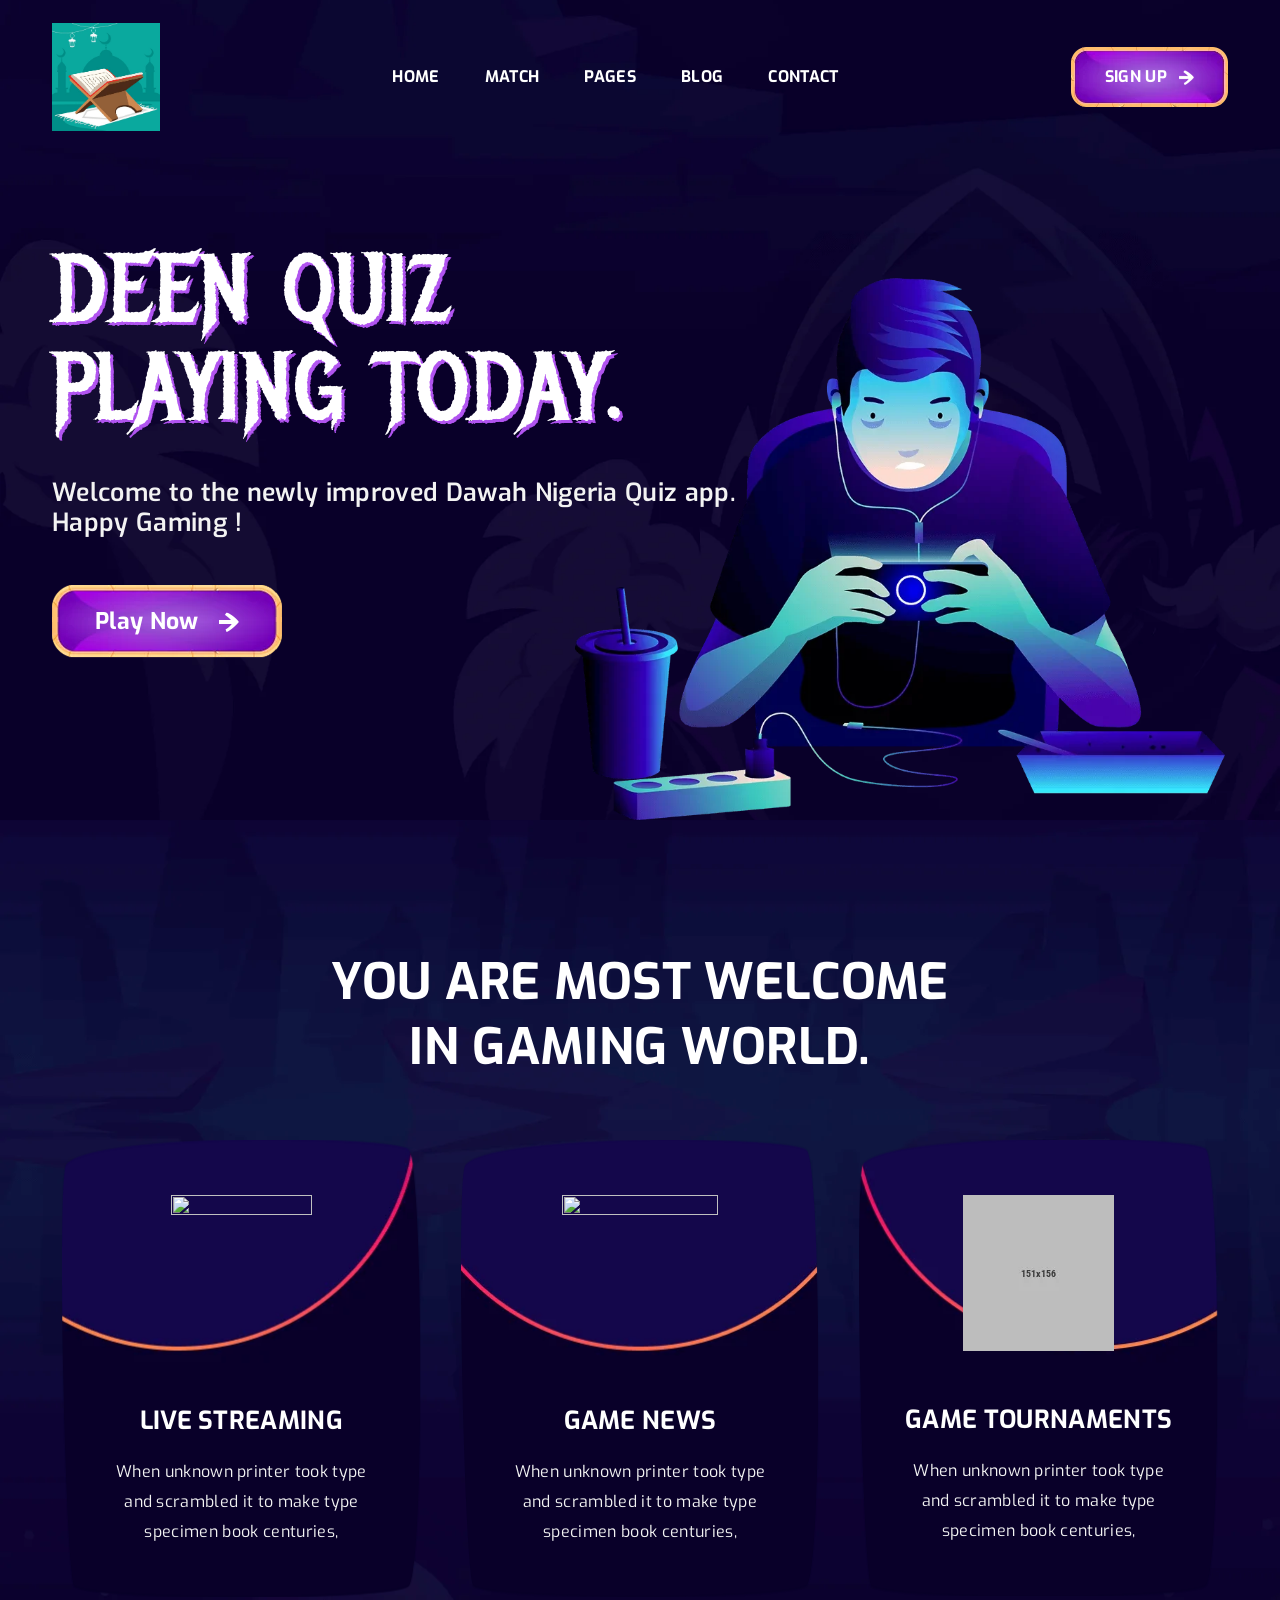
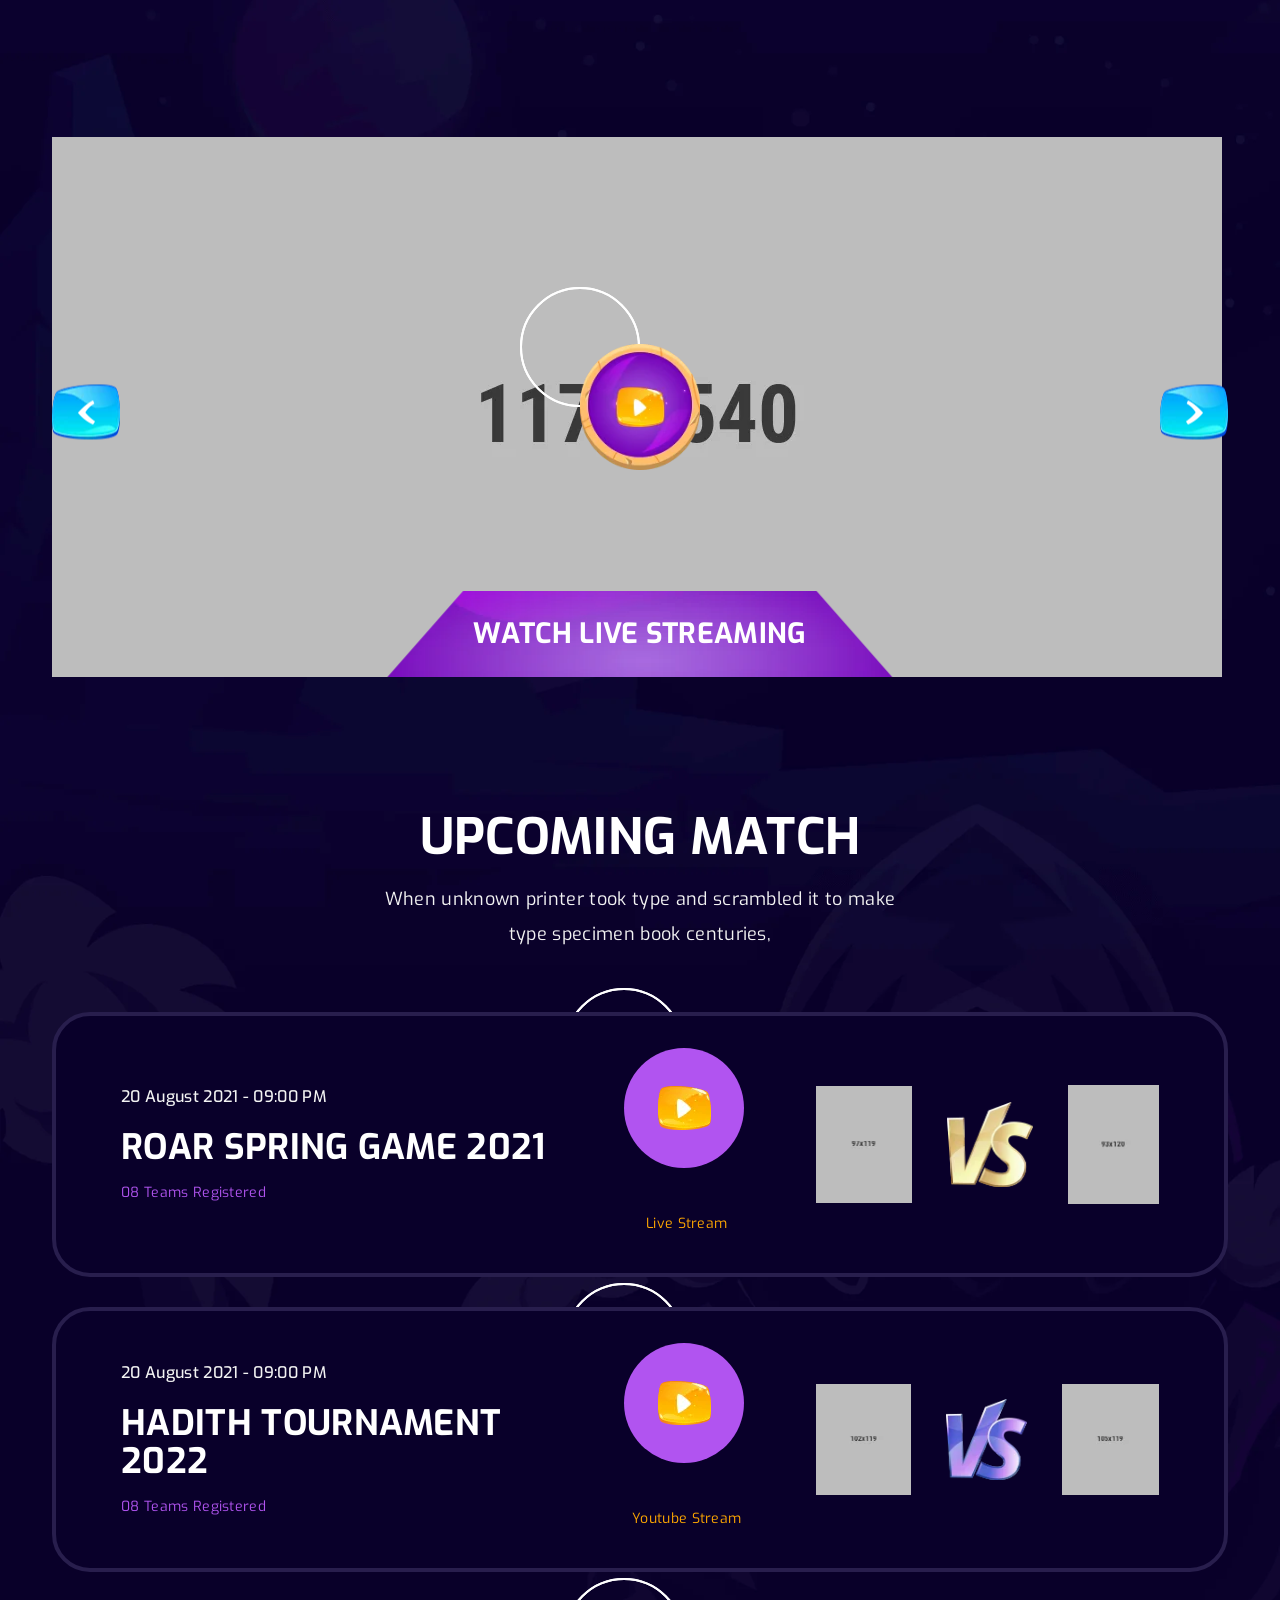
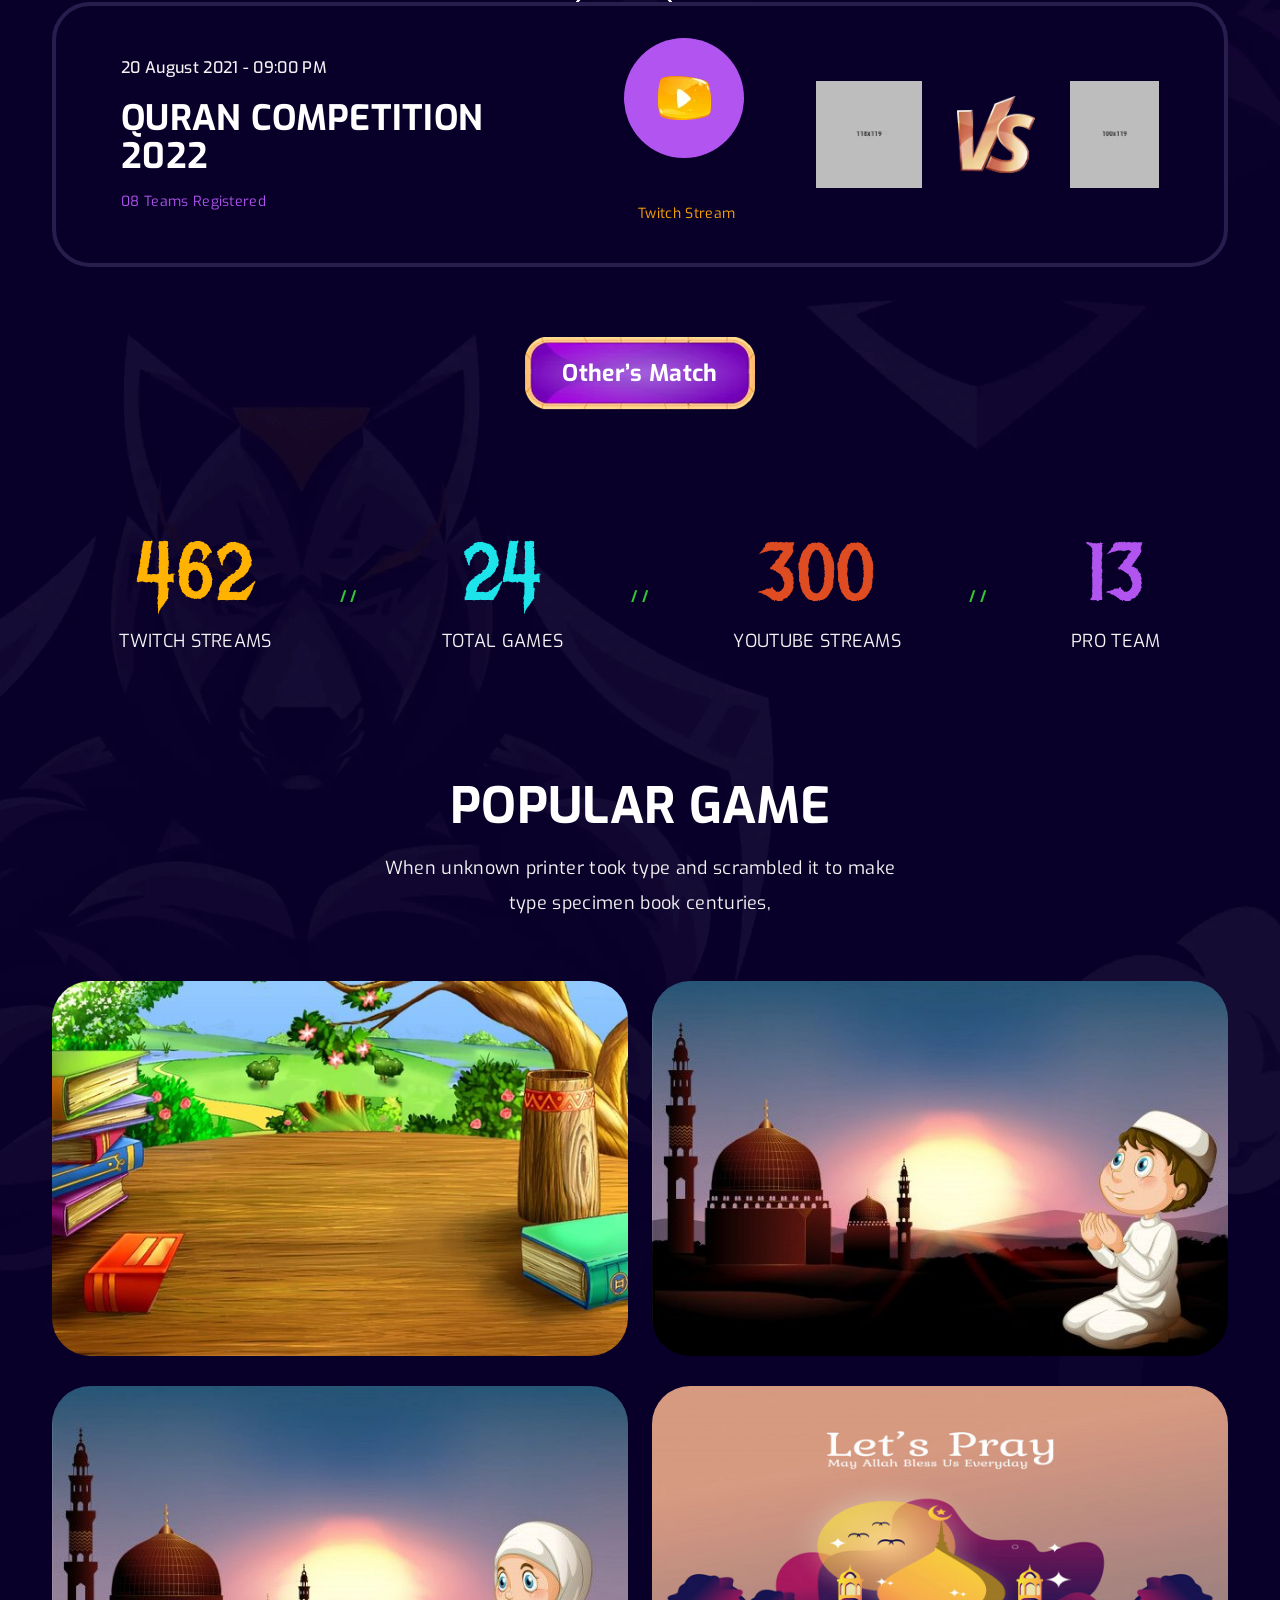
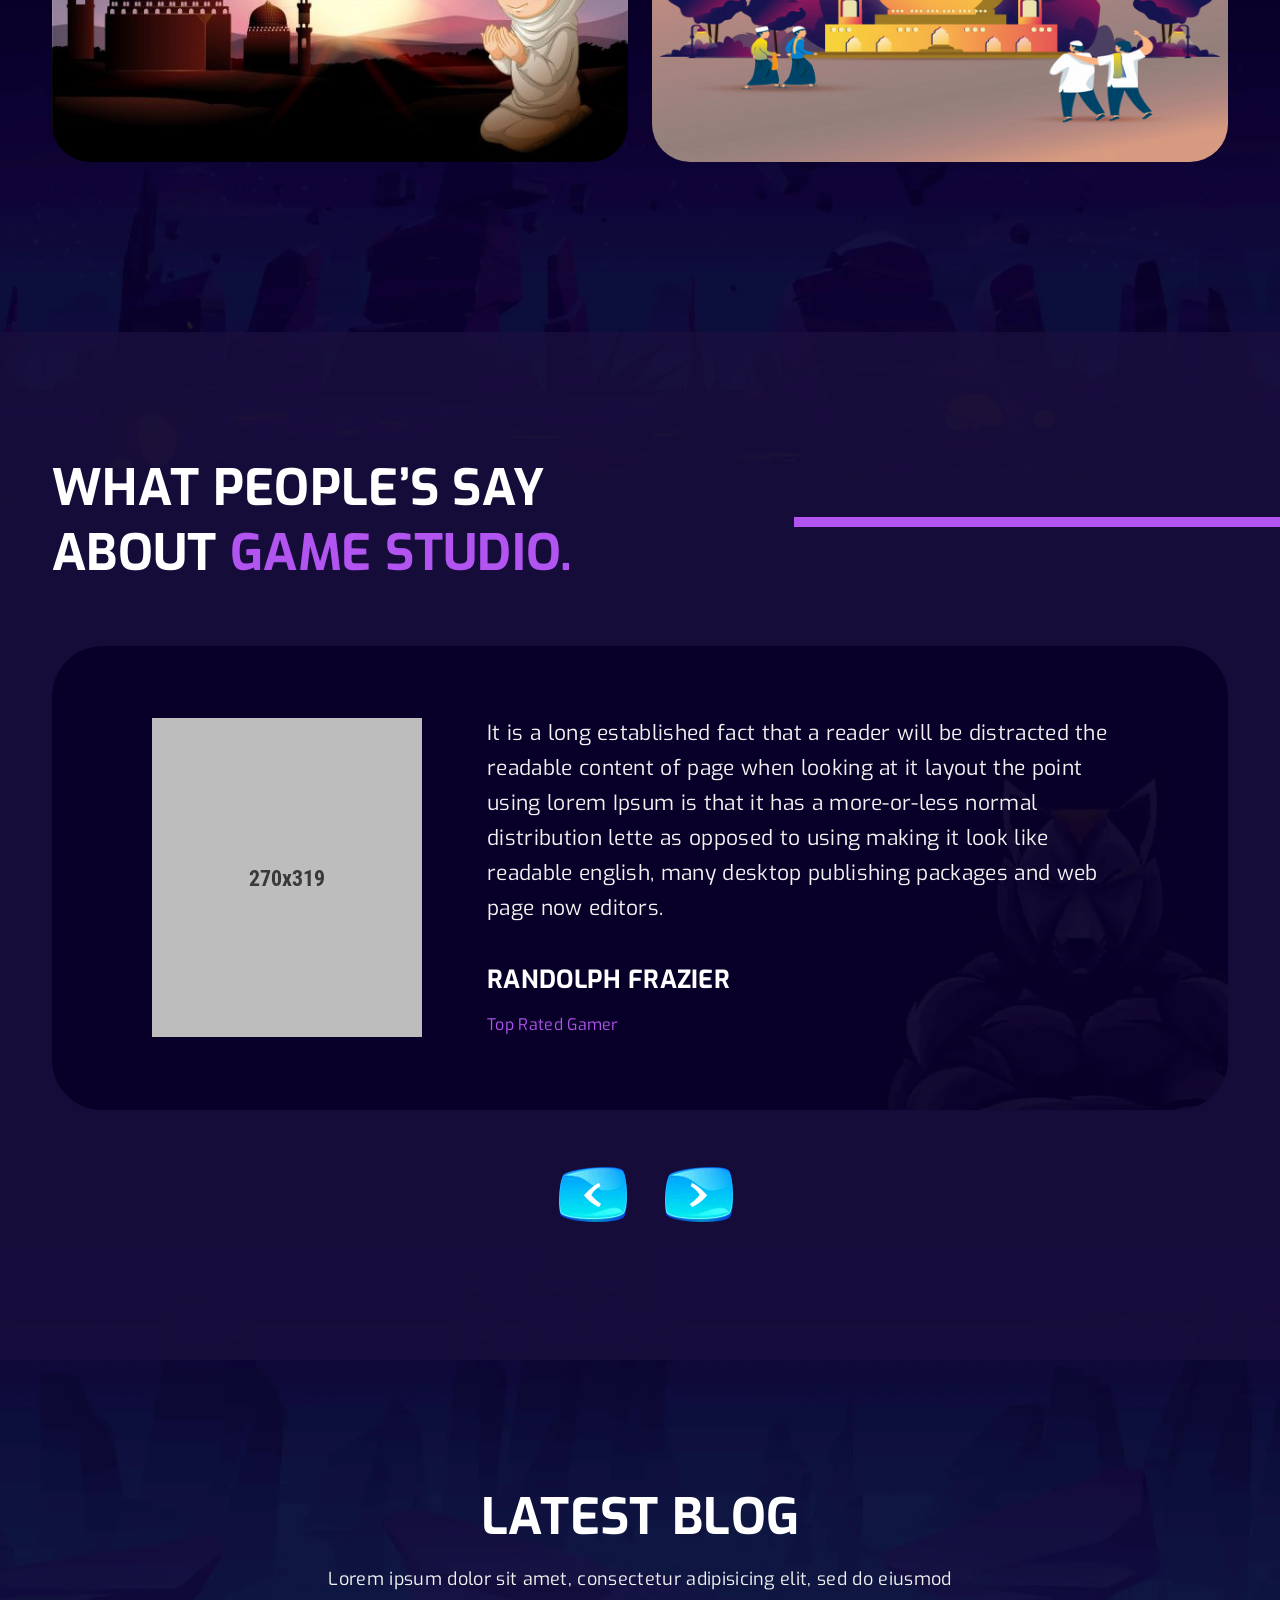
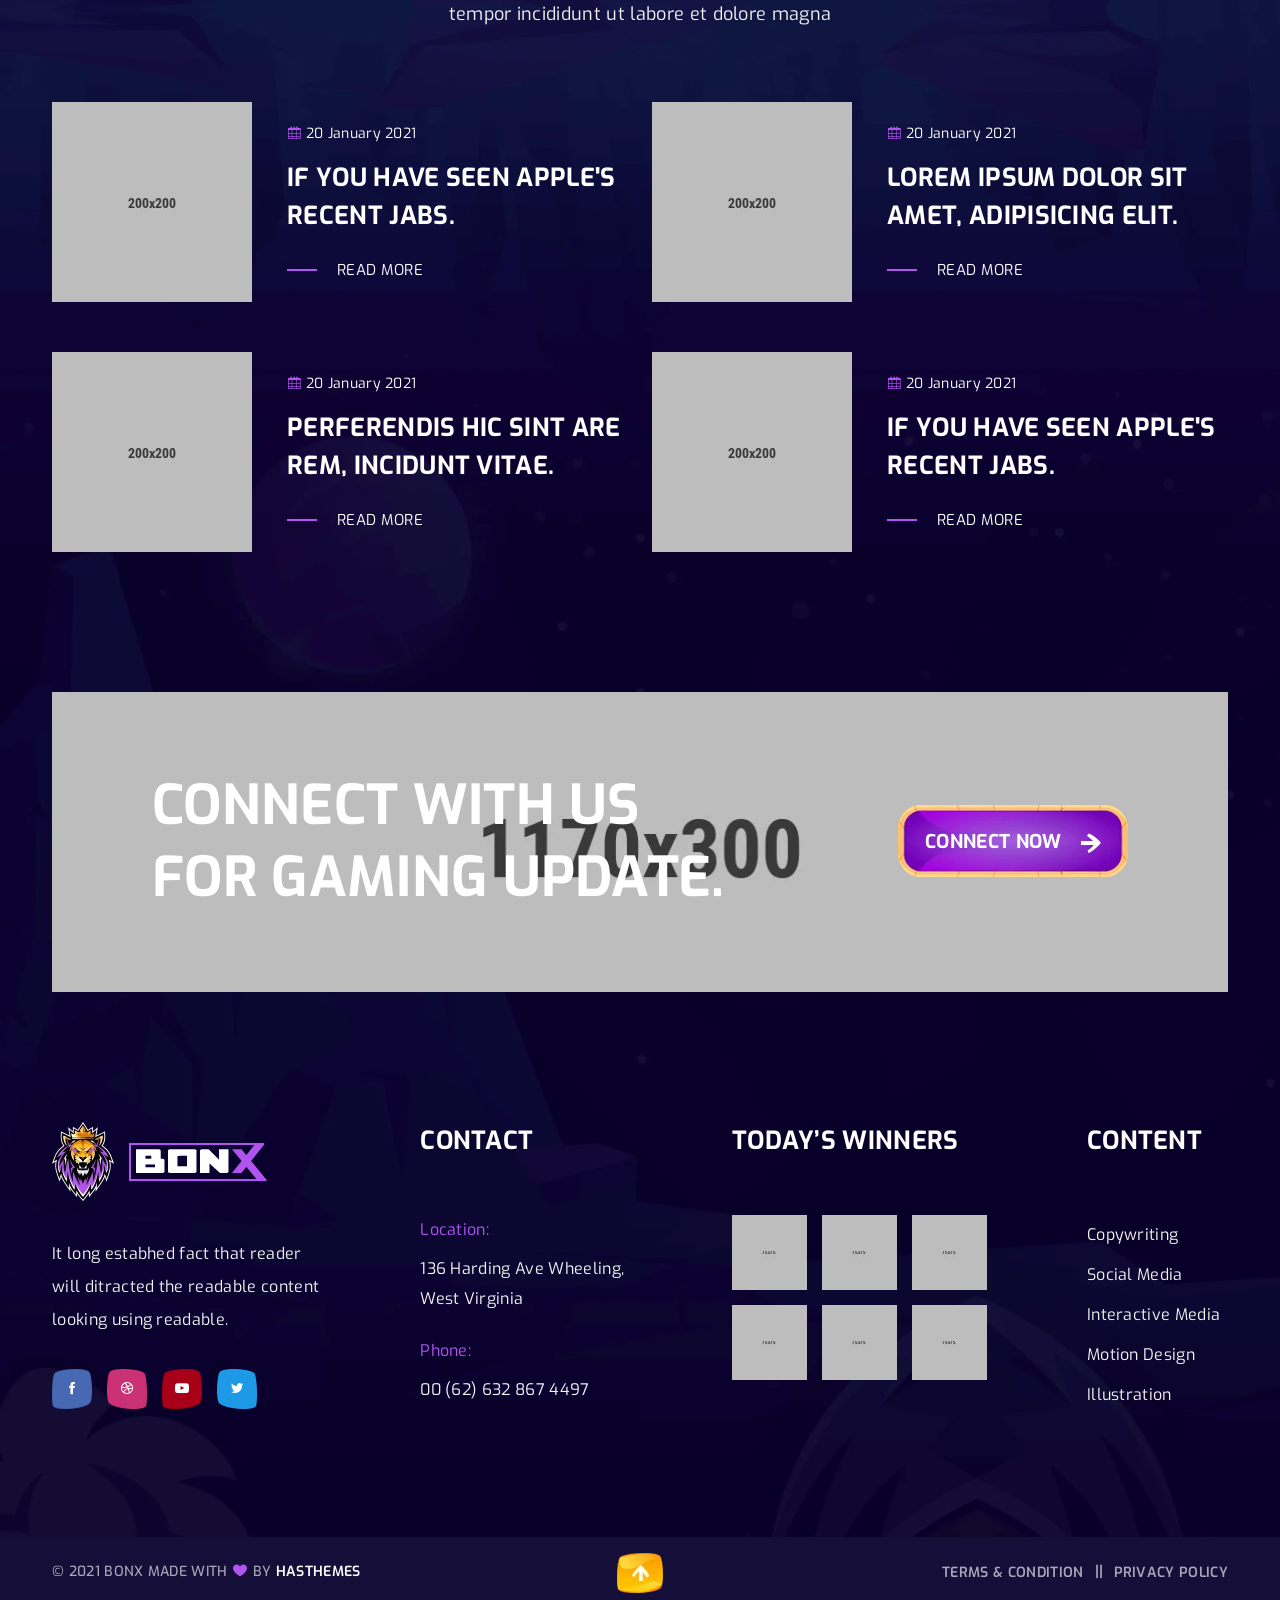
==== index.html @ 960cee4c "Deen Quiz Initial Commit" ====
<!DOCTYPE html>
<html class="no-js" lang="en">
  <head>
    <meta charset="utf-8" />
    <meta http-equiv="x-ua-compatible" content="ie=edge" />
    <title>Deen Quiz - Islamic Quiz Website</title>
    <meta
      name="description"
      content="Bonx is a terrific esports website template with a slick and modern look.  It’s a robust gaming HTML template for bloggers and online gamers who want to share their enthusiasm for games on the internet."
    />
    <meta
      name="keywords"
      content="	bootstrap, clean, esports, game, game portal, Game website, gamer, games, gaming, magazine, match, modern, online game, sport, sports"
    />
    <meta name="author" content="Code Carnival" />
    <meta name="viewport" content="width=device-width, initial-scale=1" />
    <!-- Add site Favicon -->
    <link rel="shortcut icon" href="assets/img/favicon.ico" type="image/png" />

    <!-- CSS 
    ========================= -->
    <link rel="preconnect" href="https://fonts.googleapis.com" />
    <link rel="preconnect" href="https://fonts.gstatic.com" crossorigin />
    <link
      href="https://fonts.googleapis.com/css2?family=Exo:ital,wght@0,100;0,200;0,300;0,400;0,500;0,600;0,700;0,800;0,900;1,100;1,200;1,300;1,400;1,500;1,600;1,700;1,800;1,900&family=Metal+Mania&display=swap"
      rel="stylesheet"
    />

    <link rel="stylesheet" href="assets/css/vendor/bootstrap.min.css" />
    <link rel="stylesheet" href="assets/css/slick.css" />
    <link rel="stylesheet" href="assets/css/icofont.min.css" />
    <link rel="stylesheet" href="assets/css/animate.css" />
    <link rel="stylesheet" href="assets/css/nice-select.css" />
    <link rel="stylesheet" href="assets/css/magnific-popup.css" />
    <!-- Main Style CSS -->
    <link rel="stylesheet" href="assets/css/style.css" />
  </head>

  <body class="body__bg" data-bgimg="assets/img/bg/body-bg.webp">
    <!--header area start-->
    <header class="header_section header_transparent sticky-header">
      <div class="container">
        <div class="row">
          <div class="col-12">
            <div
              class="main_header d-flex justify-content-between align-items-center"
            >
              <div class="header_logo">
                <a class="sticky_none" href="index.html"
                  ><img
                    aria-label="logo"
                    width="108"
                    height="83"
                    src="assets/img/logo/deenquiz.png"
                    alt=""
                /></a>
              </div>
              <!--main menu start-->
              <div class="main_menu d-none d-lg-block">
                <nav>
                  <ul class="d-flex">
                    <li><a href="index.html">Home</a></li>
                    <li>
                      <a href="match.html">Match</a>
                      <ul class="sub_menu">
                        <li><a href="match.html">Match Page</a></li>
                        <li><a href="match-details.html">Match Details</a></li>
                      </ul>
                    </li>
                    <li>
                      <a href="#">Pages</a>
                      <ul class="sub_menu">
                        <li><a href="about.html">About Us</a></li>
                        <li><a href="all-game.html">All Game</a></li>
                        <li><a href="game-details.html">Game Details</a></li>
                        <li><a href="faq.html">Faq Page</a></li>
                        <li><a href="players.html">Players</a></li>
                        <li>
                          <a href="player-details.html">Player Details</a>
                        </li>
                        <li><a href="registration.html">Sign Up</a></li>
                        <li><a href="login.html">Login</a></li>
                        <li><a href="404.html">Error 404</a></li>
                      </ul>
                    </li>
                    <li>
                      <a href="blog-left-sidebar.html">blog</a>
                      <ul class="sub_menu">
                        <li>
                          <a href="blog-left-sidebar.html">Blog Left Sidebar</a>
                        </li>
                        <li>
                          <a href="blog-right-sidebar.html"
                            >Blog Right Sidebar</a
                          >
                        </li>
                        <li>
                          <a href="blog-without-sidebar.html"
                            >Blog Without Sidebar</a
                          >
                        </li>
                        <li>
                          <a href="blog-grid-left-sidebar.html"
                            >Blog Grid Left Sidebar</a
                          >
                        </li>
                        <li>
                          <a href="blog-grid-right-sidebar.html"
                            >Blog Grid Right Sidebar</a
                          >
                        </li>
                        <li>
                          <a href="blog-grid-without-sidebar.html"
                            >Blog Grid Without Sidebar</a
                          >
                        </li>
                        <li>
                          <a href="blog-details-left-sidebar.html"
                            >Blog Details Left Sidebar</a
                          >
                        </li>
                        <li>
                          <a href="blog-details-right-sidebar.html"
                            >Blog Details Right Sidebar</a
                          >
                        </li>
                        <li><a href="blog-details.html">Blog Details</a></li>
                      </ul>
                    </li>
                    <li><a href="contact.html">Contact</a></li>
                  </ul>
                </nav>
              </div>
              <!--main menu end-->
              <div class="header_right_sidebar d-flex align-items-center">
                <div class="sing_up_btn">
                  <a class="btn btn-link" href="registration.html"
                    >SIGN UP
                    <img
                      width="15"
                      height="15"
                      src="assets/img/icon/arrrow-icon2.webp"
                      alt=""
                    />
                  </a>
                </div>
                <div class="canvas_open">
                  <button
                    type="button"
                    data-bs-toggle="offcanvas"
                    data-bs-target="#offcanvasMenu"
                  >
                    <i class="icofont-navigation-menu"></i>
                  </button>
                </div>
              </div>
            </div>
          </div>
        </div>
      </div>
    </header>
    <!--header area end-->

    <!--offcanvas menu area start-->
    <div class="offcanvas offcanvas-start" tabindex="-1" id="offcanvasMenu">
      <div class="offcanvas-header justify-content-end">
        <button
          type="button"
          class="btn-close text-reset"
          data-bs-dismiss="offcanvas"
          aria-label="Close"
        ></button>
      </div>
      <div class="offcanvas-body">
        <ul class="offcanvas_main_menu">
          <li class="menu-item-has-children active">
            <a href="index.html">Home</a>
          </li>
          <li class="menu-item-has-children">
            <a href="#">Match</a>
            <ul class="sub-menu">
              <li><a href="match.html">Match Page</a></li>
              <li><a href="match-details.html">Match Details</a></li>
            </ul>
          </li>
          <li class="menu-item-has-children">
            <a href="#">Pages</a>
            <ul class="sub-menu">
              <li><a href="about.html">About Us</a></li>
              <li><a href="all-game.html">All Game</a></li>
              <li><a href="game-details.html">Game Details</a></li>
              <li><a href="faq.html">Faq Page</a></li>
              <li><a href="players.html">Players</a></li>
              <li><a href="player-details.html">Player Details</a></li>
              <li><a href="registration.html">Sign Up</a></li>
              <li><a href="login.html">Login</a></li>
              <li><a href="404.html">Error 404</a></li>
            </ul>
          </li>
          <li class="menu-item-has-children">
            <a href="#">blog</a>
            <ul class="sub-menu">
              <li><a href="blog-left-sidebar.html">Blog Left Sidebar</a></li>
              <li><a href="blog-right-sidebar.html">Blog Right Sidebar</a></li>
              <li>
                <a href="blog-without-sidebar.html">Blog Without Sidebar</a>
              </li>
              <li>
                <a href="blog-grid-left-sidebar.html">Blog Grid Left Sidebar</a>
              </li>
              <li>
                <a href="blog-grid-right-sidebar.html"
                  >Blog Grid Right Sidebar</a
                >
              </li>
              <li>
                <a href="blog-grid-without-sidebar.html"
                  >Blog Grid Without Sidebar</a
                >
              </li>
              <li>
                <a href="blog-details-left-sidebar.html"
                  >Blog Details Left Sidebar</a
                >
              </li>
              <li>
                <a href="blog-details-right-sidebar.html"
                  >Blog Details Right Sidebar</a
                >
              </li>
              <li><a href="blog-details.html">Blog Details</a></li>
            </ul>
          </li>
          <li class="menu-item-has-children">
            <a href="contact.html">Contact Us</a>
          </li>
        </ul>
      </div>
    </div>
    <!--offcanvas menu area end-->

    <!-- page wrapper start -->
    <div class="page_wrapper">
      <!--slide banner section start-->
      <section
        class="hero_banner_section d-flex align-items-center mb-130"
        data-bgimg="assets/img/bg/body-bg.webp"
      >
        <div class="container">
          <div class="hero_banner_inner">
            <div class="row align-items-center">
              <div class="col-12">
                <div class="hero_content">
                  <h1
                    class="wow fadeInUp"
                    data-wow-delay="0.1s"
                    data-wow-duration="1.1s"
                  >
                    DEEN QUIZ <br />
                    Playing Today.
                  </h1>
                  <p
                    class="wow fadeInUp"
                    data-wow-delay="0.2s"
                    data-wow-duration="1.2s"
                  >
                    Welcome to the newly improved Dawah Nigeria Quiz app.<br />
                    Happy Gaming !
                  </p>
                  <a
                    class="btn btn-link wow fadeInUp"
                    data-wow-delay="0.3s"
                    data-wow-duration="1.3s"
                    href="all-game.html"
                    >Play Now
                    <img
                      width="20"
                      height="20"
                      src="assets/img/icon/arrrow-icon.webp"
                      alt=""
                    />
                  </a>
                </div>
              </div>
            </div>
          </div>
        </div>
        <div class="hero_position_img">
          <img
            width="926"
            height="772"
            src="assets/img/bg/hero-img.webp"
            alt=""
          />
        </div>
      </section>
      <!--slider area end-->

      <!-- gaming  world section start -->
      <section class="gaming_world_section mb-140">
        <div class="container">
          <div
            class="section_title text-center wow fadeInUp mb-60"
            data-wow-delay="0.1s"
            data-wow-duration="1.1s"
          >
            <h2>
              yOU ARE MOST WELCOME <br />
              IN GAMING WORLD.
            </h2>
          </div>
          <div class="gaming_world_inner">
            <div class="row">
              <div class="col-lg-4 col-md-4 col-sm-6">
                <div
                  class="single_gaming_world wow fadeInUp"
                  data-bgimg="assets/img/others/gaming-world-bg1.webp"
                  data-wow-delay="0.1s"
                  data-wow-duration="1.1s"
                >
                  <div class="gaming_world_thumb">
                    <img
                      width="141"
                      height="157"
                      src="assets/img/others/muslimah1.jpeg"
                      alt=""
                    />
                  </div>
                  <div class="gaming_world_text">
                    <h3>Live Streaming</h3>
                    <p>
                      When unknown printer took type and scrambled it to make
                      type specimen book centuries,
                    </p>
                  </div>
                </div>
              </div>
              <div class="col-lg-4 col-md-4 col-sm-6">
                <div
                  class="single_gaming_world wow fadeInUp"
                  data-bgimg="assets/img/others/gaming-world-bg2.webp"
                  data-wow-delay="0.2s"
                  data-wow-duration="1.2s"
                >
                  <div class="gaming_world_thumb">
                    <img
                      width="156"
                      height="157"
                      src="assets/img/others/muslimah2.png"
                      alt=""
                    />
                  </div>
                  <div class="gaming_world_text">
                    <h3>Game News</h3>
                    <p>
                      When unknown printer took type and scrambled it to make
                      type specimen book centuries,
                    </p>
                  </div>
                </div>
              </div>
              <div class="col-lg-4 col-md-4 col-sm-6">
                <div
                  class="single_gaming_world wow fadeInUp"
                  data-bgimg="assets/img/others/gaming-world-bg3.webp"
                  data-wow-delay="0.3s"
                  data-wow-duration="1.3s"
                >
                  <div class="gaming_world_thumb">
                    <img
                      width="151"
                      height="156"
                      src="assets/img/others/gaming-world3.webp"
                      alt=""
                    />
                  </div>
                  <div class="gaming_world_text">
                    <h3>Game Tournaments</h3>
                    <p>
                      When unknown printer took type and scrambled it to make
                      type specimen book centuries,
                    </p>
                  </div>
                </div>
              </div>
            </div>
          </div>
        </div>
      </section>
      <!-- gaming  world section end -->

      <!-- gaming video section start -->
      <section
        class="gaming_video_section mb-118 wow fadeInUp"
        data-wow-delay="0.1s"
        data-wow-duration="1.1s"
      >
        <div class="container">
          <div class="row">
            <div class="col-12">
              <div
                class="gaming_video_inner slick_navigation slick__activation"
                data-slick='{
                            "slidesToShow": 1,
                            "slidesToScroll": 1,
                            "arrows": true,
                            "dots": false,
                            "autoplay": false,
                            "speed": 300,
                            "infinite": true ,  
                            "responsive":[ 
                            {"breakpoint":500, "settings": { "slidesToShow": 1 } }  
                            ]                                                     
                        }'
              >
                <div class="gaming_video_thumb">
                  <img
                    width="1170"
                    height="540"
                    src="assets/img/bg/gaming-bg1.webp"
                    alt=""
                  />
                  <div class="gaming_video_paly_icon">
                    <a
                      class="video_popup"
                      href="https://www.youtube.com/watch?v=eS9Qm4AOOBY"
                      ><img
                        width="134"
                        height="140"
                        src="assets/img/others/play-btn.webp"
                        alt=""
                    /></a>
                  </div>
                  <div class="live_streaming_text">
                    <h3>Watch Live Streaming</h3>
                  </div>
                </div>
                <div class="gaming_video_thumb">
                  <img
                    width="1170"
                    height="540"
                    src="assets/img/bg/gaming-bg1.webp"
                    alt=""
                  />
                  <div class="gaming_video_paly_icon">
                    <a
                      class="video_popup"
                      href="https://www.youtube.com/watch?v=eS9Qm4AOOBY"
                      ><img
                        width="134"
                        height="140"
                        src="assets/img/others/play-btn.webp"
                        alt=""
                    /></a>
                  </div>
                  <div class="live_streaming_text">
                    <h3>Watch Live Streaming</h3>
                  </div>
                </div>
              </div>
            </div>
          </div>
        </div>
      </section>
      <!-- gaming video section end -->

      <!-- upcoming gaming section start -->
      <section class="upcoming_gaming_section mb-125">
        <div class="container">
          <div
            class="section_title text-center wow fadeInUp mb-60"
            data-wow-delay="0.1s"
            data-wow-duration="1.1s"
          >
            <h2>Upcoming Match</h2>
            <p>
              When unknown printer took type and scrambled it to make <br />
              type specimen book centuries,
            </p>
          </div>
          <div class="upcoming_gaming_inner">
            <div
              class="upcoming_gaming_list wow fadeInUp d-flex justify-content-between align-items-center mb-30"
              data-wow-delay="0.1s"
              data-wow-duration="1.1s"
            >
              <div class="upcoming_gaming_text">
                <p>20 August 2021 - 09:00 PM</p>
                <h3><a href="match-details.html">Roar Spring Game 2021</a></h3>
                <span>08 Teams Registered</span>
              </div>
              <div class="upcoming_play_video text-center">
                <a
                  class="video_popup"
                  href="https://www.youtube.com/watch?v=eS9Qm4AOOBY"
                  ><img
                    width="53"
                    height="44"
                    src="assets/img/others/play-btn2.webp"
                    alt=""
                /></a>
                <br />
                <span>Live Stream</span>
              </div>
              <div class="upcoming_gaming_thumb d-flex align-items-center">
                <div class="single_upcoming_thumb">
                  <img
                    width="97"
                    height="119"
                    src="assets/img/others/upcoming-game-thumb1.webp"
                    alt=""
                  />
                </div>
                <div class="single_upcoming_thumb">
                  <img
                    width="87"
                    height="87"
                    src="assets/img/others/game-vs1.webp"
                    alt=""
                  />
                </div>
                <div class="single_upcoming_thumb">
                  <img
                    width="93"
                    height="120"
                    src="assets/img/others/upcoming-game-thumb2.webp"
                    alt=""
                  />
                </div>
              </div>
            </div>
            <div
              class="upcoming_gaming_list wow fadeInUp d-flex justify-content-between align-items-center mb-30"
              data-wow-delay="0.2s"
              data-wow-duration="1.2s"
            >
              <div class="upcoming_gaming_text">
                <p>20 August 2021 - 09:00 PM</p>
                <h3><a href="match-details.html">Hadith tournament 2022</a></h3>
                <span>08 Teams Registered</span>
              </div>
              <div class="upcoming_play_video text-center">
                <a
                  class="video_popup"
                  href="https://www.youtube.com/watch?v=eS9Qm4AOOBY"
                  ><img
                    width="53"
                    height="44"
                    src="assets/img/others/play-btn2.webp"
                    alt=""
                /></a>
                <br />
                <span>Youtube Stream</span>
              </div>
              <div class="upcoming_gaming_thumb d-flex align-items-center">
                <div class="single_upcoming_thumb">
                  <img
                    width="102"
                    height="119"
                    src="assets/img/others/upcoming-game-thumb3.webp"
                    alt=""
                  />
                </div>
                <div class="single_upcoming_thumb">
                  <img
                    width="87"
                    height="87"
                    src="assets/img/others/game-vs2.webp"
                    alt=""
                  />
                </div>
                <div class="single_upcoming_thumb">
                  <img
                    width="105"
                    height="119"
                    src="assets/img/others/upcoming-game-thumb4.webp"
                    alt=""
                  />
                </div>
              </div>
            </div>
            <div
              class="upcoming_gaming_list wow fadeInUp d-flex justify-content-between align-items-center"
              data-wow-delay="0.3s"
              data-wow-duration="1.3s"
            >
              <div class="upcoming_gaming_text">
                <p>20 August 2021 - 09:00 PM</p>
                <h3><a href="match-details.html">Quran Competition 2022</a></h3>
                <span>08 Teams Registered</span>
              </div>
              <div class="upcoming_play_video text-center">
                <a
                  class="video_popup"
                  href="https://www.youtube.com/watch?v=eS9Qm4AOOBY"
                  ><img
                    width="53"
                    height="44"
                    src="assets/img/others/play-btn2.webp"
                    alt=""
                /></a>
                <br />
                <span>Twitch Stream</span>
              </div>
              <div class="upcoming_gaming_thumb d-flex align-items-center">
                <div class="single_upcoming_thumb">
                  <img
                    width="118"
                    height="119"
                    src="assets/img/others/upcoming-game-thumb5.webp"
                    alt=""
                  />
                </div>
                <div class="single_upcoming_thumb">
                  <img
                    width="87"
                    height="87"
                    src="assets/img/others/game-vs3.webp"
                    alt=""
                  />
                </div>
                <div class="single_upcoming_thumb">
                  <img
                    width="100"
                    height="119"
                    src="assets/img/others/upcoming-game-thumb6.webp"
                    alt=""
                  />
                </div>
              </div>
            </div>
          </div>
          <div class="others_match_btn text-center">
            <a class="btn btn-link" href="match.html">Other’s Match </a>
          </div>
        </div>
      </section>
      <!-- upcoming gaming section end -->

      <!-- counterup section start -->
      <section
        class="counterup_section mb-115 wow fadeInUp"
        data-wow-delay="0.1s"
        data-wow-duration="1.1s"
      >
        <div class="container">
          <div class="row">
            <div class="col-12">
              <div class="counterup_inner d-flex justify-content-center">
                <div class="single_counterup one">
                  <div class="counterup_text">
                    <h2 class="counterup color1">8697</h2>
                    <span>TWITCH STREAMS</span>
                  </div>
                </div>
                <div class="single_counterup two">
                  <div class="counterup_text">
                    <h2 class="counterup color2">428</h2>
                    <span>TOTAL GAMES</span>
                  </div>
                </div>
                <div class="single_counterup three">
                  <div class="counterup_text">
                    <h2 class="counterup color3">5367</h2>
                    <span>YOUTUBE STREAMS</span>
                  </div>
                </div>
                <div class="single_counterup four">
                  <div class="counterup_text">
                    <h2 class="counterup color4">249</h2>
                    <span>PRO TEAM</span>
                  </div>
                </div>
              </div>
            </div>
          </div>
        </div>
      </section>
      <!-- counterup section end -->

      <!-- popular gaming  section start -->
      <section class="popular_gaming_section mb-140">
        <div class="container">
          <div
            class="section_title text-center wow fadeInUp mb-60"
            data-wow-delay="0.1s"
            data-wow-duration="1.1s"
          >
            <h2>Popular GAME</h2>
            <p>
              When unknown printer took type and scrambled it to make <br />
              type specimen book centuries,
            </p>
          </div>
          <div
            class="popular_gaming_inner wow fadeInUp"
            data-wow-delay="0.2s"
            data-wow-duration="1.2s"
          >
            <div class="row">
              <div class="col-lg-6 col-md-6">
                <div class="popular_gaming_thumb">
                  <a href="#"
                    ><img
                      width="570"
                      height="330"
                      src="assets/img/others/game-card-rsz.jpg"
                      alt=""
                  /></a>
                  <div class="gaming_details_btn">
                    <a class="btn btn-link" href="game-details.html"
                      >Game Details
                      <img
                        width="20"
                        height="20"
                        src="assets/img/icon/arrrow-icon.webp"
                        alt=""
                      />
                    </a>
                  </div>
                </div>
              </div>
              <div class="col-lg-6 col-md-6">
                <div class="popular_gaming_thumb">
                  <a href="#"
                    ><img
                      width="570"
                      height="330"
                      src="assets/img/others/game-card-boy2.jfif"
                      alt=""
                  /></a>
                  <div class="gaming_details_btn">
                    <a class="btn btn-link" href="game-details.html"
                      >Game Details
                      <img
                        width="20"
                        height="20"
                        src="assets/img/icon/arrrow-icon.webp"
                        alt=""
                      />
                    </a>
                  </div>
                </div>
              </div>
              <div class="col-lg-6 col-md-6">
                <div class="popular_gaming_thumb">
                  <a href="#"
                    ><img
                      width="570"
                      height="330"
                      src="assets/img/others/game-card-girl.jfif"
                      alt=""
                  /></a>
                  <div class="gaming_details_btn">
                    <a class="btn btn-link" href="game-details.html"
                      >Game Details
                      <img
                        width="20"
                        height="20"
                        src="assets/img/icon/arrrow-icon.webp"
                        alt=""
                      />
                    </a>
                  </div>
                </div>
              </div>
              <div class="col-lg-6 col-md-6">
                <div class="popular_gaming_thumb">
                  <a href="#"
                    ><img
                      width="570"
                      height="330"
                      src="assets/img/others/game-card-env.png"
                      alt=""
                  /></a>
                  <div class="gaming_details_btn">
                    <a class="btn btn-link" href="game-details.html"
                      >Game Details
                      <img
                        width="20"
                        height="20"
                        src="assets/img/icon/arrrow-icon.webp"
                        alt=""
                      />
                    </a>
                  </div>
                </div>
              </div>
            </div>
          </div>
        </div>
      </section>
      <!-- popular gaming section end -->

      <!-- testimonial section start -->
      <section
        class="testimonial_section wow fadeInUp"
        data-bgimg="assets/img/others/testimonial-bg-fullwidth.webp"
        data-wow-delay="0.1s"
        data-wow-duration="1.1s"
      >
        <div class="container">
          <div class="row">
            <div class="col-12">
              <div class="section_title mb-60">
                <h2>
                  What people’s say <br />
                  ABOUT <span>game studio.</span>
                </h2>
              </div>
              <div
                class="testimonial_inner slick__activation slick_navigation"
                data-slick='{
                            "slidesToShow": 1,
                            "slidesToScroll": 1,
                            "arrows": true,
                            "dots": false,
                            "autoplay": false,
                            "speed": 300,
                            "infinite": true ,  
                            "responsive":[  
                            {"breakpoint":576, "settings": { "slidesToShow": 1 } }  
                            ]                                                     
                        }'
                data-bgimg="assets/img/others/testimonial-bg.webp"
              >
                <div class="testimonial_list d-flex align-items-center">
                  <div class="testimonial_thumb">
                    <img
                      width="270"
                      height="319"
                      src="assets/img/others/testimonial-thumb.webp"
                      alt=""
                    />
                  </div>
                  <div class="testimonial_content">
                    <div class="testimonial_desc">
                      <p>
                        It is a long established fact that a reader will be
                        distracted the readable content of page when looking at
                        it layout the point using lorem Ipsum is that it has a
                        more-or-less normal distribution lette as opposed to
                        using making it look like readable english, many desktop
                        publishing packages and web page now editors.
                      </p>
                    </div>
                    <div class="testimonial_author">
                      <h3>Randolph Frazier</h3>
                      <span>Top Rated Gamer</span>
                    </div>
                  </div>
                </div>
                <div class="testimonial_list d-flex align-items-center">
                  <div class="testimonial_thumb">
                    <img
                      width="270"
                      height="319"
                      src="assets/img/others/testimonial-thumb.webp"
                      alt=""
                    />
                  </div>
                  <div class="testimonial_content">
                    <div class="testimonial_desc">
                      <p>
                        Lorem ipsum dolor sit, amet consectetur adipisicing
                        elit. Natus quos consectetur amet blanditiis, facilis
                        esse illo unde saepe facere dolore porro asperiores
                        ducimus, inventore voluptate doloribus odio fugit magnam
                        voluptatum perferendis? Sit quisquam labore adipisci
                        doloremque! Aperiam voluptate modi quasi are nobis.
                      </p>
                    </div>
                    <div class="testimonial_author">
                      <h3>Roar Spring</h3>
                      <span>Top Rated Gamer</span>
                    </div>
                  </div>
                </div>
              </div>
            </div>
          </div>
        </div>
      </section>
      <!-- testimonial section end -->

      <!-- blog section start -->
      <section class="blog_section mb-90">
        <div class="container">
          <div
            class="section_title text-center wow fadeInUp mb-70"
            data-wow-delay="0.1s"
            data-wow-duration="1.1s"
          >
            <h2>Latest Blog</h2>
            <p>
              Lorem ipsum dolor sit amet, consectetur adipisicing elit, sed do
              eiusmod <br />
              tempor incididunt ut labore et dolore magna
            </p>
          </div>
          <div class="row blog_inner">
            <div class="col-lg-6">
              <div
                class="single_blog d-flex align-items-center wow fadeInUp"
                data-wow-delay="0.1s"
                data-wow-duration="1.1s"
              >
                <div class="blog_thumb">
                  <a href="blog-details.html"
                    ><img
                      width="200"
                      height="200"
                      src="assets/img/blog/blog1.webp"
                      alt=""
                  /></a>
                </div>
                <div class="blog_content">
                  <div class="blog_date">
                    <span
                      ><i class="icofont-calendar"></i> 20 January 2021</span
                    >
                  </div>
                  <h3>
                    <a href="blog-details.html"
                      >if you have seen Apple's recent jabs.</a
                    >
                  </h3>
                  <a href="blog-details.html">READ MORE</a>
                </div>
              </div>
            </div>
            <div class="col-lg-6">
              <div
                class="single_blog d-flex align-items-center wow fadeInUp"
                data-wow-delay="0.1s"
                data-wow-duration="1.1s"
              >
                <div class="blog_thumb">
                  <a href="blog-details.html"
                    ><img
                      width="200"
                      height="200"
                      src="assets/img/blog/blog2.webp"
                      alt=""
                  /></a>
                </div>
                <div class="blog_content">
                  <div class="blog_date">
                    <span
                      ><i class="icofont-calendar"></i> 20 January 2021</span
                    >
                  </div>
                  <h3>
                    <a href="blog-details.html"
                      >Lorem ipsum dolor sit amet, adipisicing elit.</a
                    >
                  </h3>
                  <a href="blog-details.html">READ MORE</a>
                </div>
              </div>
            </div>
            <div class="col-lg-6">
              <div
                class="single_blog d-flex align-items-center wow fadeInUp"
                data-wow-delay="0.1s"
                data-wow-duration="1.1s"
              >
                <div class="blog_thumb">
                  <a href="blog-details.html"
                    ><img
                      width="200"
                      height="200"
                      src="assets/img/blog/blog3.webp"
                      alt=""
                  /></a>
                </div>
                <div class="blog_content">
                  <div class="blog_date">
                    <span
                      ><i class="icofont-calendar"></i> 20 January 2021</span
                    >
                  </div>
                  <h3>
                    <a href="blog-details.html">
                      Perferendis hic sint are rem, incidunt vitae.</a
                    >
                  </h3>
                  <a href="blog-details.html">READ MORE</a>
                </div>
              </div>
            </div>
            <div class="col-lg-6">
              <div
                class="single_blog d-flex align-items-center wow fadeInUp"
                data-wow-delay="0.1s"
                data-wow-duration="1.1s"
              >
                <div class="blog_thumb">
                  <a href="blog-details.html"
                    ><img
                      width="200"
                      height="200"
                      src="assets/img/blog/blog4.webp"
                      alt=""
                  /></a>
                </div>
                <div class="blog_content">
                  <div class="blog_date">
                    <span
                      ><i class="icofont-calendar"></i> 20 January 2021</span
                    >
                  </div>
                  <h3>
                    <a href="blog-details.html"
                      >if you have seen Apple's recent jabs.</a
                    >
                  </h3>
                  <a href="blog-details.html">READ MORE</a>
                </div>
              </div>
            </div>
          </div>
        </div>
      </section>
      <!-- blog section end -->

      <!-- gaming update section start -->
      <section class="gaming_update_section">
        <div class="container">
          <div class="row">
            <div class="col-12">
              <div
                class="gaming_update_inner d-flex justify-content-between align-items-center"
                data-bgimg="assets/img/bg/gaming-update.webp"
              >
                <div class="gaming_update_text">
                  <h2>
                    Connect with us <br />
                    for gamING update.
                  </h2>
                </div>
                <div class="gaming_update_btn">
                  <a class="btn btn-link" href="contact.html"
                    >CONNECT NOW
                    <img
                      width="20"
                      height="20"
                      src="assets/img/icon/arrrow-icon.webp"
                      alt=""
                    />
                  </a>
                </div>
              </div>
            </div>
          </div>
        </div>
      </section>
      <!-- gaming update section end -->
    </div>
    <!-- page wrapper end -->

    <!--footer area start-->
    <footer class="footer_widgets">
      <div class="main_footer">
        <div class="container">
          <div class="row">
            <div class="col-12">
              <div class="main_footer_inner d-flex">
                <div class="footer_widget_list">
                  <div class="footer_logo">
                    <a href="#"
                      ><img
                        aria-label="logo"
                        width="215"
                        height="79"
                        src="assets/img/logo/logo.webp"
                        alt=""
                    /></a>
                  </div>
                  <div class="footer_contact_desc">
                    <p>
                      It long estabhed fact that reader will ditracted the
                      readable content looking using readable.
                    </p>
                  </div>
                  <div class="footer_social">
                    <ul class="d-flex">
                      <li>
                        <a
                          aria-label="facebook"
                          class="facebook"
                          href="https://www.facebook.com"
                          ><i class="icofont-facebook"></i
                        ></a>
                      </li>
                      <li>
                        <a
                          aria-label="dribble"
                          class="dribbble"
                          href="https://dribbble.com"
                          ><i class="icofont-dribbble"></i
                        ></a>
                      </li>
                      <li>
                        <a
                          aria-label="youtube"
                          class="youtube"
                          href="https://www.youtube.com"
                          ><i class="icofont-youtube-play"></i
                        ></a>
                      </li>
                      <li>
                        <a
                          aria-label="twitter"
                          class="twitter"
                          href="https://twitter.com"
                          ><i class="icofont-twitter"></i
                        ></a>
                      </li>
                    </ul>
                  </div>
                </div>
                <div class="footer_widget_list contact">
                  <h3>Contact</h3>
                  <div class="footer_contact_info">
                    <div class="footer_contact_info_list">
                      <span>Location:</span>
                      <p>136 Harding Ave Wheeling, West Virginia</p>
                    </div>
                    <div class="footer_contact_info_list">
                      <span>Phone:</span>
                      <p><a href="#">00 (62) 632 867 4497</a></p>
                    </div>
                  </div>
                </div>
                <div class="footer_widget_list">
                  <h3>today’s winners</h3>
                  <div class="footer_winners_gallery">
                    <div class="footer_winners_list d-flex">
                      <div class="footer_winners_thumb">
                        <a href="game-details.html"
                          ><img
                            aria-label="game-team"
                            width="75"
                            height="75"
                            src="assets/img/others/winners1.webp"
                            alt=""
                        /></a>
                      </div>
                      <div class="footer_winners_thumb">
                        <a href="game-details.html"
                          ><img
                            aria-label="game-team"
                            width="75"
                            height="75"
                            src="assets/img/others/winners2.webp"
                            alt=""
                        /></a>
                      </div>
                      <div class="footer_winners_thumb">
                        <a href="game-details.html"
                          ><img
                            aria-label="game-team"
                            width="75"
                            height="75"
                            src="assets/img/others/winners3.webp"
                            alt=""
                        /></a>
                      </div>
                    </div>
                    <div class="footer_winners_list d-flex">
                      <div class="footer_winners_thumb">
                        <a href="game-details.html"
                          ><img
                            aria-label="game-team"
                            width="75"
                            height="75"
                            src="assets/img/others/winners4.webp"
                            alt=""
                        /></a>
                      </div>
                      <div class="footer_winners_thumb">
                        <a href="game-details.html"
                          ><img
                            aria-label="game-team"
                            width="75"
                            height="75"
                            src="assets/img/others/winners5.webp"
                            alt=""
                        /></a>
                      </div>
                      <div class="footer_winners_thumb">
                        <a href="game-details.html"
                          ><img
                            aria-label="game-team"
                            width="75"
                            height="75"
                            src="assets/img/others/winners6.webp"
                            alt=""
                        /></a>
                      </div>
                    </div>
                  </div>
                </div>
                <div class="footer_widget_list footer_list_menu">
                  <h3>Content</h3>
                  <div class="footer_menu">
                    <ul>
                      <li><a href="about.html"> Copywriting</a></li>
                      <li><a href="about.html">Social Media</a></li>
                      <li><a href="about.html">Interactive Media</a></li>
                      <li><a href="about.html">Motion Design</a></li>
                      <li><a href="about.html">Illustration</a></li>
                    </ul>
                  </div>
                </div>
              </div>
            </div>
          </div>
        </div>
      </div>
      <div class="footer_bottom">
        <div class="container">
          <div class="row">
            <div class="col-12">
              <div class="footer_bottom_inner d-flex justify-content-between">
                <div class="copyright_right">
                  <p>
                    © 2021 BONX Made with <i class="icofont-heart"></i> by
                    <a href="https://hasthemes.com">HasThemes</a>
                  </p>
                </div>
                <div class="footer_bottom_link_menu">
                  <ul class="d-flex">
                    <li><a href="about.html">Terms & Condition </a></li>
                    <li><a href="about.html">Privacy Policy </a></li>
                  </ul>
                </div>

                <div class="scroll__top_icon">
                  <a id="scroll-top" href="#"
                    ><img
                      aria-label="scroll-top"
                      width="46"
                      height="40"
                      src="assets/img/icon/scroll-top.webp"
                      alt=""
                  /></a>
                </div>
              </div>
            </div>
          </div>
        </div>
      </div>
    </footer>
    <!--footer area end-->

    <!-- JS
============================================ -->
    <!--modernizr min js here-->
    <script src="assets/js/vendor/modernizr-3.7.1.min.js"></script>

    <!-- Vendor JS -->
    <script src="assets/js/vendor/jquery-3.6.0.min.js"></script>
    <script src="assets/js/vendor/jquery-migrate-3.3.2.min.js"></script>
    <script src="assets/js/vendor/popper.js"></script>
    <script src="assets/js/vendor/bootstrap.min.js"></script>
    <script src="assets/js/slick.min.js"></script>
    <script src="assets/js/wow.min.js"></script>
    <script src="assets/js/jquery.nice-select.js"></script>
    <script src="assets/js/jquery.magnific-popup.min.js"></script>
    <script src="assets/js/jquery.counterup.min.js"></script>
    <script src="assets/js/jquery-waypoints.js"></script>

    <!-- Main JS -->
    <script src="assets/js/main.js"></script>
  </body>
</html>
---- assets/css/nice-select.css ----
/*--
    - nice-select
-----------------------------------*/
.nice-select {-webkit-tap-highlight-color: transparent;background-color: #fff;border-radius: 5px;border: solid 1px #e8e8e8;-webkit-box-sizing: border-box;box-sizing: border-box;clear: both;cursor: pointer;display: block;float: left;font-family: inherit;font-size: 14px;font-weight: normal;height: 42px;line-height: 40px;outline: none;padding-left: 18px;padding-right: 30px;position: relative;text-align: left !important;-webkit-transition: all 0.2s ease-in-out;transition: all 0.2s ease-in-out;-webkit-user-select: none;-moz-user-select: none;-ms-user-select: none;user-select: none;white-space: nowrap;width: auto; }.nice-select:hover {border-color: #dbdbdb; }.nice-select:active, .nice-select.open, .nice-select:focus {border-color: #999; }.nice-select:after {border-bottom: 2px solid #999;border-right: 2px solid #999;content: '';display: block;height: 5px;margin-top: -4px;pointer-events: none;position: absolute;right: 12px;top: 50%;-webkit-transform-origin: 66% 66%;transform-origin: 66% 66%;-webkit-transform: rotate(45deg);transform: rotate(45deg);-webkit-transition: all 0.15s ease-in-out;transition: all 0.15s ease-in-out;width: 5px; }.nice-select.open:after {-webkit-transform: rotate(-135deg);transform: rotate(-135deg); }.nice-select.open .list {opacity: 1;pointer-events: auto;-webkit-transform: scale(1) translateY(0);transform: scale(1) translateY(0); }.nice-select.disabled {border-color: #ededed;color: #999;pointer-events: none; }.nice-select.disabled:after {border-color: #cccccc; }.nice-select.wide {width: 100%; }.nice-select.wide .list {left: 0 !important;right: 0 !important; }.nice-select.right {float: right; }.nice-select.right .list {left: auto;right: 0; }.nice-select.small {font-size: 12px;height: 36px;line-height: 34px; }.nice-select.small:after {height: 4px;width: 4px; }.nice-select.small .option {line-height: 34px;min-height: 34px; }.nice-select .list {background-color: #fff;border-radius: 5px;-webkit-box-shadow: 0 0 0 1px rgba(68, 68, 68, 0.11);box-shadow: 0 0 0 1px rgba(68, 68, 68, 0.11);-webkit-box-sizing: border-box;box-sizing: border-box;margin-top: 4px;opacity: 0;overflow: hidden;padding: 0;pointer-events: none;position: absolute;top: 100%;left: 0;-webkit-transform-origin: 50% 0;transform-origin: 50% 0;-webkit-transform: scale(0.75) translateY(-21px);transform: scale(0.75) translateY(-21px);-webkit-transition: all 0.2s cubic-bezier(0.5, 0, 0, 1.25), opacity 0.15s ease-out;transition: all 0.2s cubic-bezier(0.5, 0, 0, 1.25), opacity 0.15s ease-out;z-index: 9; }.nice-select .list:hover .option:not(:hover) {background-color: transparent !important; }.nice-select .option {cursor: pointer;font-weight: 400;line-height: 40px;list-style: none;min-height: 40px;outline: none;padding-left: 18px;padding-right: 29px;text-align: left;-webkit-transition: all 0.2s;transition: all 0.2s; }.nice-select .option:hover, .nice-select .option.focus, .nice-select .option.selected.focus {background-color: #f6f6f6; }.nice-select .option.selected {font-weight: bold; }.nice-select .option.disabled {background-color: transparent;color: #999;cursor: default; }.no-csspointerevents .nice-select .list {display: none; }.no-csspointerevents .nice-select.open .list {display: block; }
---- assets/css/style.css ----
@charset "UTF-8";
/*  
    CSS INDEX
    =========================================
    01. header css here
    02. slider area css here
    03. blog css here
    04. testimonial css here
    05. other css here
    06. footer css here
    07. services css here
    08. about css here
    09. contact page css here
*/
* {
  -webkit-box-sizing: border-box;
          box-sizing: border-box;
}

/*----------------------------------------*/
/*  01. Theme default CSS
/*----------------------------------------*/
/*-- Common Style --*/
*, *::after, *::before {
  -webkit-box-sizing: border-box;
          box-sizing: border-box;
}

html, body {
  height: 100%;
}

body {
  line-height: 30px;
  font-size: 16px;
  font-style: normal;
  font-weight: 400;
  visibility: visible;
  font-family: "Exo", sans-serif;
  color: #fff;
  letter-spacing: 0.02em;
}

h1, h2, h3, h4, h5, h6 {
  font-weight: 400;
  margin-top: 0;
  font-family: "Exo", sans-serif;
}

h1 {
  font-size: 120px;
  line-height: 120px;
  color: #ffffff;
  text-transform: uppercase;
}

h2 {
  font-size: 55px;
  line-height: 72px;
  font-weight: 700;
  color: #ffffff;
  text-transform: uppercase;
}

h3 {
  font-size: 25px;
  line-height: 38px;
  font-weight: 700;
  color: #ffffff;
  text-transform: uppercase;
}

h4 {
  font-size: 16px;
  line-height: 19px;
}

h5 {
  font-size: 14px;
  line-height: 18px;
}

h6 {
  font-size: 12px;
  line-height: 14px;
}

p {
  color: #f3f3f3;
}

p:last-child {
  margin-bottom: 0;
}

a, button {
  color: inherit;
  line-height: inherit;
  text-decoration: none;
  cursor: pointer;
}

a, button, img, input, span {
  -webkit-transition: all 0.3s ease 0s;
  transition: all 0.3s ease 0s;
  display: inline-block;
}

a:hover {
  color: #b154f0;
}

.btn:focus {
  -webkit-box-shadow: none;
          box-shadow: none;
}

*:focus {
  outline: none !important;
}

a:focus {
  color: inherit;
  outline: none;
  text-decoration: none;
}

a:hover {
  text-decoration: none;
}

button, input[type=submit] {
  cursor: pointer;
}

img {
  max-width: 100%;
  height: auto;
}

ul {
  list-style: outside none none;
  margin: 0;
  padding: 0;
}

figure {
  padding: 0;
  margin: 0;
}

@-webkit-keyframes animateUpDown {
  0% {
    -webkit-transform: translateY(0px);
            transform: translateY(0px);
  }
  50% {
    -webkit-transform: translateY(-30px);
            transform: translateY(-30px);
  }
  100% {
    -webkit-transform: translateY(0px);
            transform: translateY(0px);
  }
}

@keyframes animateUpDown {
  0% {
    -webkit-transform: translateY(0px);
            transform: translateY(0px);
  }
  50% {
    -webkit-transform: translateY(-30px);
            transform: translateY(-30px);
  }
  100% {
    -webkit-transform: translateY(0px);
            transform: translateY(0px);
  }
}
.banner_keyframes_animation {
  -webkit-animation-duration: 3s;
          animation-duration: 3s;
  -webkit-animation-timing-function: cubic-bezier(0.54, 0.085, 0.5, 0.92);
          animation-timing-function: cubic-bezier(0.54, 0.085, 0.5, 0.92);
  -webkit-animation-name: animateUpDown;
          animation-name: animateUpDown;
  -webkit-animation-iteration-count: infinite;
          animation-iteration-count: infinite;
  -webkit-transition: all 0.4s cubic-bezier(0.645, 0.045, 0.355, 1);
  transition: all 0.4s cubic-bezier(0.645, 0.045, 0.355, 1);
}

/*-- 
    - Common Classes
-----------------------------------------*/
.fix {
  overflow: hidden;
}

.hidden {
  display: none;
}

.clear {
  clear: both;
}

.object-fit-cover {
  -o-object-fit: cover;
     object-fit: cover;
}

.container {
  max-width: 1200px;
}

@media only screen and (max-width: 767px) {
  .container {
    max-width: 576px;
  }
}
@media only screen and (max-width: 479px) {
  .container {
    width: 100%;
  }
}
.capitalize {
  text-transform: capitalize;
}

.uppercase {
  text-transform: uppercase;
}

.no-gutters > .col, .no-gutters > [class*=col-] {
  padding-right: 0;
  padding-left: 0;
  margin: 0;
}

.tab-content > .tab-pane.active {
  display: block;
  height: auto;
  opacity: 1;
  overflow: visible;
}

.tab-content > .tab-pane {
  display: block;
  height: 0;
  opacity: 0;
  overflow: hidden;
}

.padding-l-r-92 {
  padding-left: 92px;
  padding-right: 92px;
}
@media only screen and (min-width: 1200px) and (max-width: 1600px) {
  .padding-l-r-92 {
    padding-left: 80px;
    padding-right: 80px;
  }
}
@media only screen and (min-width: 992px) and (max-width: 1199px) {
  .padding-l-r-92 {
    padding-left: 15px;
    padding-right: 15px;
  }
}
@media only screen and (min-width: 768px) and (max-width: 991px) {
  .padding-l-r-92 {
    padding-left: 0;
    padding-right: 0;
  }
}
@media only screen and (max-width: 767px) {
  .padding-l-r-92 {
    padding-left: 0;
    padding-right: 0;
  }
}

.body__bg {
  background-size: cover;
  background-color: #140e38;
}

.btn.btn-link {
  font-size: 23px;
  line-height: 73px;
  height: 73px;
  width: 230px;
  padding: 0 15px;
  background: url(../img/others/btn-bg.webp);
  background-repeat: no-repeat;
  background-attachment: scroll;
  background-position: center center;
  background-size: cover;
  position: relative;
  z-index: 9;
  color: #ffffff;
  border: 0;
  font-weight: 700;
  text-decoration: none;
}
@media only screen and (min-width: 768px) and (max-width: 991px) {
  .btn.btn-link {
    font-size: 20px;
  }
}
@media only screen and (max-width: 767px) {
  .btn.btn-link {
    font-size: 18px;
  }
}
.btn.btn-link img {
  margin-left: 14px;
}
@media only screen and (max-width: 767px) {
  .btn.btn-link img {
    width: 17px;
  }
}
.btn.btn-link:hover {
  opacity: 0.8;
}
.btn.btn-link:hover img {
  margin-left: 20px;
}

@-webkit-keyframes waveAnimate {
  0% {
    -webkit-transform: scale(0.8);
            transform: scale(0.8);
    opacity: 1;
  }
  100% {
    -webkit-transform: scale(1.2);
            transform: scale(1.2);
    opacity: 0.001;
  }
}

@keyframes waveAnimate {
  0% {
    -webkit-transform: scale(0.8);
            transform: scale(0.8);
    opacity: 1;
  }
  100% {
    -webkit-transform: scale(1.2);
            transform: scale(1.2);
    opacity: 0.001;
  }
}
.video_popup {
  width: 120px;
  height: 120px;
  border-radius: 50%;
  background: #b154f0;
  display: -webkit-box;
  display: -ms-flexbox;
  display: flex;
  -webkit-box-align: center;
      -ms-flex-align: center;
          align-items: center;
  -webkit-box-pack: center;
      -ms-flex-pack: center;
          justify-content: center;
  color: #fff !important;
  position: relative;
}
@media only screen and (min-width: 768px) and (max-width: 991px) {
  .video_popup {
    width: 100px;
    height: 100px;
  }
}
@media only screen and (max-width: 767px) {
  .video_popup {
    width: 80px;
    height: 80px;
    margin: 0 auto;
  }
}
.video_popup::before, .video_popup::after {
  position: absolute;
  content: "";
  top: 0;
  left: 0;
  width: 100%;
  height: 100%;
  border-radius: 50%;
  -webkit-transform: translate(-50%, -50%);
          transform: translate(-50%, -50%);
  border: 2px solid #fff;
  -webkit-animation-name: waveAnimate;
          animation-name: waveAnimate;
  -webkit-animation-duration: 4s;
          animation-duration: 4s;
  -webkit-animation-iteration-count: infinite;
          animation-iteration-count: infinite;
  z-index: -1;
}
.video_popup::before {
  -webkit-animation-delay: 0s;
          animation-delay: 0s;
}
.video_popup::after {
  -webkit-animation-delay: 0.5s;
          animation-delay: 0.5s;
}

@media only screen and (min-width: 768px) and (max-width: 991px) {
  .section_title.mb-60 {
    margin-bottom: 30px;
  }
}
@media only screen and (max-width: 767px) {
  .section_title.mb-60 {
    margin-bottom: 30px;
  }
}
@media only screen and (min-width: 768px) and (max-width: 991px) {
  .section_title.mb-70 {
    margin-bottom: 40px;
  }
}
@media only screen and (max-width: 767px) {
  .section_title.mb-70 {
    margin-bottom: 35px;
  }
}
.section_title h2 {
  margin-bottom: 0;
}
@media only screen and (min-width: 1200px) and (max-width: 1600px) {
  .section_title h2 {
    font-size: 50px;
    line-height: 65px;
  }
}
@media only screen and (min-width: 992px) and (max-width: 1199px) {
  .section_title h2 {
    font-size: 40px;
    line-height: 54px;
  }
}
@media only screen and (min-width: 768px) and (max-width: 991px) {
  .section_title h2 {
    font-size: 35px;
    line-height: 45px;
  }
}
@media only screen and (max-width: 767px) {
  .section_title h2 {
    font-size: 28px;
    line-height: 38px;
  }
}
@media only screen and (max-width: 575px) {
  .section_title h2 {
    font-size: 23px;
    line-height: 32px;
  }
}
.section_title h2 span {
  color: #b154f0;
}
.section_title p {
  font-size: 18px;
  line-height: 35px;
  margin-top: 12px;
}
@media only screen and (min-width: 992px) and (max-width: 1199px) {
  .section_title p {
    font-size: 17px;
    line-height: 32px;
    margin-top: 10px;
  }
}
@media only screen and (min-width: 768px) and (max-width: 991px) {
  .section_title p {
    font-size: 16px;
    line-height: 30px;
    margin-top: 10px;
  }
}
@media only screen and (max-width: 767px) {
  .section_title p {
    font-size: 15px;
    line-height: 28px;
    margin-top: 10px;
  }
}
@media only screen and (max-width: 575px) {
  .section_title p {
    font-size: 14px;
    line-height: 25px;
  }
}

.slick_navigation > button {
  position: absolute;
  width: 68px;
  height: 55px;
  line-height: 52px;
  text-align: center;
  border: 0;
  background: url(../img/icon/navigation-bg1.webp);
  z-index: 9;
  top: 50%;
  -webkit-transform: translatey(-50%);
          transform: translatey(-50%);
  left: 0;
}
@media only screen and (max-width: 575px) {
  .slick_navigation > button {
    width: 53px;
    height: 43px;
    line-height: 42px;
    background-size: cover;
  }
}
.slick_navigation > button:hover {
  background: url(../img/icon/navigation-bg2.webp);
}
@media only screen and (max-width: 575px) {
  .slick_navigation > button:hover {
    background-size: cover;
  }
}
.slick_navigation > button.next_arrow {
  left: auto;
  right: 0;
}

/*--
  -  Fonts color
------------------------------*/
.text-black {
  color: #000000;
}

/*-- 
    - Background color
-----------------------------------------*/
.bg-white {
  background-color: #ffffff;
}

.bg-grey {
  background-color: #f8f8f8;
}

.bluewood-bg {
  background: #354b65;
}

/*-- 
    - Input Placeholder
-----------------------------------------*/
input:-moz-placeholder, textarea:-moz-placeholder {
  opacity: 1;
  -ms-filter: "progid:DXImageTransform.Microsoft.Alpha(Opacity=100)";
}

input::-webkit-input-placeholder, textarea::-webkit-input-placeholder {
  opacity: 1;
  -ms-filter: "progid:DXImageTransform.Microsoft.Alpha(Opacity=100)";
}

input::-moz-placeholder, textarea::-moz-placeholder {
  opacity: 1;
  -ms-filter: "progid:DXImageTransform.Microsoft.Alpha(Opacity=100)";
}

input:-ms-input-placeholder, textarea:-ms-input-placeholder {
  opacity: 1;
  -ms-filter: "progid:DXImageTransform.Microsoft.Alpha(Opacity=100)";
}

/*margin css here*/
.mb-222 {
  margin-bottom: 222px;
}

.mb-150 {
  margin-bottom: 150px;
}

.mb-144 {
  margin-bottom: 144px;
}

.mb-142 {
  margin-bottom: 142px;
}

.mb-140 {
  margin-bottom: 140px;
}

.mb-135 {
  margin-bottom: 135px;
}

.mb-130 {
  margin-bottom: 130px;
}

.mb-125 {
  margin-bottom: 125px;
}

.mb-126 {
  margin-bottom: 126px;
}

.mb-118 {
  margin-bottom: 118px;
}

.mb-115 {
  margin-bottom: 115px;
}

.mb-110 {
  margin-bottom: 110px;
}

.mb-105 {
  margin-bottom: 105px;
}

.mb-100 {
  margin-bottom: 100px;
}

.mb-96 {
  margin-bottom: 96px;
}

.mb-90 {
  margin-bottom: 90px;
}

.mb-86 {
  margin-bottom: 86px;
}

.mb-80 {
  margin-bottom: 80px;
}

.mb-77 {
  margin-bottom: 77px;
}

.mb-72 {
  margin-bottom: 72px;
}

.mb-70 {
  margin-bottom: 70px;
}

.mb-66 {
  margin-bottom: 66px;
}

.mb-60 {
  margin-bottom: 60px;
}

.mb-55 {
  margin-bottom: 55px;
}

.mb-50 {
  margin-bottom: 50px;
}

.mb-45 {
  margin-bottom: 45px;
}

.mb-40 {
  margin-bottom: 40px;
}

.mb-30 {
  margin-bottom: 30px;
}

.mb-35 {
  margin-bottom: 35px;
}

.mr-30 {
  margin-right: 30px;
}

.mb-25 {
  margin-bottom: 25px;
}

/*Margin Negative*/
.mb-n50 {
  margin-bottom: -50px;
}

/*padding css here*/
.pb-100 {
  padding-bottom: 100px;
}

/* 01. header css here */
.body_overlay {
  width: 100%;
  height: 100%;
  position: fixed;
  z-index: 999;
  opacity: 0;
  visibility: hidden;
  cursor: progress;
  background-color: rgba(0, 0, 0, 0.6);
  top: 0;
}
.body_overlay.active {
  opacity: 0.3;
  visibility: visible;
}

.offcanvas_menu {
  display: none;
}
@media only screen and (min-width: 768px) and (max-width: 991px) {
  .offcanvas_menu {
    display: block;
  }
}
@media only screen and (max-width: 767px) {
  .offcanvas_menu {
    display: block;
  }
}

.offcanvas_menu_wrapper {
  width: 290px;
  position: fixed;
  background: #fff;
  z-index: 999;
  top: 0;
  height: 100vh;
  -webkit-transition: 0.5s;
  transition: 0.5s;
  left: 0;
  margin-left: -300px;
  padding: 65px 15px 30px;
  overflow-y: auto;
}
.offcanvas_menu_wrapper.active {
  margin-left: 0;
}
.offcanvas_menu_wrapper .slinky-theme-default {
  background: inherit;
  min-height: 300px;
  overflow-y: auto;
}

.offcanvas_main_menu > li.menu-item-has-children.menu-open > span.menu-expand {
  -webkit-transform: rotate(180deg);
          transform: rotate(180deg);
}
.offcanvas_main_menu > li ul li.menu-item-has-children.menu-open span.menu-expand {
  -webkit-transform: rotate(180deg);
          transform: rotate(180deg);
}

.offcanvas_main_menu li {
  position: relative;
}
.offcanvas_main_menu li:last-child {
  margin: 0;
}
.offcanvas_main_menu li span.menu-expand {
  position: absolute;
  right: 0;
  cursor: pointer;
  color: #000000;
}
.offcanvas_main_menu li span.menu-expand:hover {
  color: #b154f0;
}
.offcanvas_main_menu li a {
  font-size: 15px;
  font-weight: 600;
  text-transform: capitalize;
  display: block;
  padding-bottom: 12px;
  margin-bottom: 12px;
  border-bottom: 1px solid #ededed;
  color: #000000;
}
.offcanvas_main_menu li a:hover {
  color: #b154f0;
}
.offcanvas_main_menu li ul.sub-menu {
  padding-left: 20px;
}

.canvas_close {
  position: absolute;
  top: 15px;
  right: 25px;
}
.canvas_close a {
  font-size: 30px;
  -webkit-transition: 0.7s;
  transition: 0.7s;
  display: inline-block;
  -webkit-transform: scale(1) rotate(0deg);
          transform: scale(1) rotate(0deg);
  color: #000000;
}
.canvas_close a:hover {
  color: #ffb83c;
  -webkit-transform: scale(1.3) rotate(180deg);
          transform: scale(1.3) rotate(180deg);
}
.canvas_close a:hover {
  color: #b154f0;
}

.canvas_open {
  display: none;
  margin-left: 35px;
}
@media only screen and (min-width: 768px) and (max-width: 991px) {
  .canvas_open {
    display: block;
  }
}
@media only screen and (max-width: 767px) {
  .canvas_open {
    display: block;
  }
}
@media only screen and (max-width: 575px) {
  .canvas_open {
    position: absolute;
    top: 45px;
    right: 0;
  }
}
.canvas_open button {
  font-size: 38px;
  display: block;
  line-height: 16px;
  border: none;
  background: none;
}
.canvas_open button:hover {
  color: #b154f0;
}

/*header css heer*/
.sticky-header.sticky {
  position: fixed;
  z-index: 99;
  width: 100%;
  top: 0;
  background: rgba(20, 14, 56, 0.9);
  -webkit-box-shadow: 0 1px 3px rgba(0, 0, 0, 0.11);
          box-shadow: 0 1px 3px rgba(0, 0, 0, 0.11);
  -webkit-animation-name: fadeInDown;
  animation-name: fadeInDown;
  -webkit-animation-duration: 900ms;
  animation-duration: 900ms;
  -webkit-animation-timing-function: cubic-bezier(0.2, 1, 0.22, 1);
  animation-timing-function: cubic-bezier(0.2, 1, 0.22, 1);
  -webkit-animation-delay: 0s;
  animation-delay: 0s;
  -webkit-animation-iteration-count: 1;
  animation-iteration-count: 1;
  -webkit-animation-direction: normal;
  animation-direction: normal;
  -webkit-animation-fill-mode: none;
  animation-fill-mode: none;
  -webkit-animation-play-state: running;
  animation-play-state: running;
  border-bottom: 0;
  display: block;
}
@media only screen and (min-width: 768px) and (max-width: 991px) {
  .sticky-header.sticky {
    position: inherit;
    -webkit-box-shadow: inherit;
    box-shadow: inherit;
    -webkit-animation-name: inherit;
    animation-name: inherit;
    padding: 0;
    background: inherit;
    opacity: inherit;
  }
}
@media only screen and (max-width: 767px) {
  .sticky-header.sticky {
    position: inherit;
    -webkit-box-shadow: inherit;
    box-shadow: inherit;
    -webkit-animation-name: inherit;
    animation-name: inherit;
    padding: 0;
    background: inherit;
    opacity: inherit;
  }
}
.sticky-header.sticky .main_header {
  padding: 10px 0;
}

.header_transparent {
  position: absolute;
  top: 0;
  left: 0;
  right: 0;
  z-index: 99;
}

.main_header {
  padding: 23px 0;
}
@media only screen and (max-width: 575px) {
  .main_header {
    -webkit-box-orient: vertical;
    -webkit-box-direction: normal;
        -ms-flex-direction: column;
            flex-direction: column;
    position: relative;
    -webkit-box-align: start !important;
        -ms-flex-align: start !important;
            align-items: flex-start !important;
  }
}

.sing_up_btn .btn.btn-link {
  background: url(../img/others/btn-signup.webp);
  font-size: 16px;
  width: 157px;
  height: 60px;
  line-height: 60px;
}
.sing_up_btn .btn.btn-link img {
  margin-left: 8px;
}
.sing_up_btn .btn.btn-link:hover img {
  margin-left: 12px;
}

@media only screen and (max-width: 575px) {
  .header_logo {
    width: 100%;
    -webkit-box-pack: center;
        -ms-flex-pack: center;
            justify-content: center;
  }
}

@media only screen and (max-width: 575px) {
  .header_right_sidebar {
    width: 100%;
    -webkit-box-pack: center;
        -ms-flex-pack: center;
            justify-content: center;
    margin-top: 23px;
  }
}

.main_menu {
  padding: 0 30px;
}
.main_menu nav > ul > li {
  margin-right: 57px;
  position: relative;
}
.main_menu nav > ul > li:last-child {
  margin-right: 0;
}
@media only screen and (min-width: 1200px) and (max-width: 1600px) {
  .main_menu nav > ul > li {
    margin-right: 45px;
  }
}
@media only screen and (min-width: 992px) and (max-width: 1199px) {
  .main_menu nav > ul > li {
    margin-right: 57px;
  }
}
.main_menu nav > ul > li:hover ul.sub_menu {
  visibility: visible;
  opacity: 1;
  top: 132%;
}
.main_menu nav > ul > li:hover > a {
  color: #ffffff;
}
.main_menu nav > ul > li:hover > a::before {
  opacity: 1;
  visibility: visible;
}
.main_menu nav > ul > li > a {
  display: inline-block;
  position: relative;
  font-weight: 700;
  font-size: 16px;
  line-height: 30px;
  text-transform: uppercase;
  color: #ffffff;
}
.main_menu nav > ul > li > a.active::before {
  opacity: 1;
  visibility: visible;
}
.main_menu nav > ul > li > a::before {
  position: absolute;
  content: "";
  background: url(../img/others/menu_shape.webp);
  left: 50%;
  top: 50%;
  width: 94px;
  height: 44px;
  -webkit-transform: translateX(-50%) translateY(-50%);
          transform: translateX(-50%) translateY(-50%);
  z-index: -1;
  opacity: 0;
  visibility: hidden;
  -webkit-transition: 0.3s;
  transition: 0.3s;
}
.main_menu nav > ul > li ul.sub_menu {
  position: absolute;
  min-width: 225px;
  padding: 18px 20px;
  background: #ffffff;
  -webkit-box-shadow: 0 3px 11px 0 rgba(0, 0, 0, 0.1);
          box-shadow: 0 3px 11px 0 rgba(0, 0, 0, 0.1);
  left: 0;
  right: auto;
  visibility: hidden;
  opacity: 0;
  overflow: hidden;
  -webkit-transition: 0.3s;
  transition: 0.3s;
  z-index: 99;
  top: 148%;
  text-align: left;
  border-radius: 4px;
}
.main_menu nav > ul > li ul.sub_menu li a {
  font-size: 14px;
  font-weight: 500;
  display: block;
  line-height: 32px;
  text-transform: capitalize;
  color: #000000;
}
.main_menu nav > ul > li ul.sub_menu li a:hover {
  color: #b154f0;
}

/* 06. footer css here */
.main_footer_inner {
  margin-bottom: 122px;
}
@media only screen and (min-width: 768px) and (max-width: 991px) {
  .main_footer_inner {
    -ms-flex-wrap: wrap;
        flex-wrap: wrap;
    -webkit-box-pack: center;
        -ms-flex-pack: center;
            justify-content: center;
    margin-bottom: 21px;
  }
}
@media only screen and (max-width: 767px) {
  .main_footer_inner {
    -ms-flex-wrap: wrap;
        flex-wrap: wrap;
    -webkit-box-pack: center;
        -ms-flex-pack: center;
            justify-content: center;
    margin-bottom: 7px;
  }
}
@media only screen and (max-width: 575px) {
  .main_footer_inner {
    margin-bottom: 0;
  }
}

.footer_widget_list {
  margin-right: 100px;
}
@media only screen and (min-width: 992px) and (max-width: 1199px) {
  .footer_widget_list {
    margin-right: 35px;
  }
}
@media only screen and (min-width: 768px) and (max-width: 991px) {
  .footer_widget_list {
    width: 45%;
    margin-right: 40px;
    margin-bottom: 45px;
  }
  .footer_widget_list:nth-child(2) {
    margin-right: 0;
  }
}
@media only screen and (max-width: 767px) {
  .footer_widget_list {
    width: 45%;
    margin-right: 40px;
    margin-bottom: 45px;
  }
  .footer_widget_list:nth-child(2) {
    margin-right: 0;
  }
}
@media only screen and (max-width: 575px) {
  .footer_widget_list {
    width: 100%;
    margin-right: 0;
    padding-right: 0;
    text-align: center;
  }
}
@media only screen and (max-width: 575px) {
  .footer_widget_list {
    margin-bottom: 58px;
  }
}
.footer_widget_list:last-child {
  margin-right: 0;
}
.footer_widget_list > h3 {
  margin-bottom: 55px;
}
@media only screen and (min-width: 992px) and (max-width: 1199px) {
  .footer_widget_list > h3 {
    margin-bottom: 24px;
    font-size: 20px;
  }
}
@media only screen and (min-width: 768px) and (max-width: 991px) {
  .footer_widget_list > h3 {
    margin-bottom: 18px;
    font-size: 22px;
  }
}
@media only screen and (max-width: 767px) {
  .footer_widget_list > h3 {
    margin-bottom: 27px;
    font-size: 19px;
    line-height: 22px;
  }
}
@media only screen and (max-width: 575px) {
  .footer_widget_list > h3 {
    margin-bottom: 20px;
  }
}
.footer_widget_list.contact {
  min-width: 18%;
}
@media only screen and (min-width: 992px) and (max-width: 1199px) {
  .footer_widget_list.contact {
    min-width: 19%;
  }
}
.footer_widget_list.footer_list_menu {
  min-width: 12%;
}
@media only screen and (min-width: 992px) and (max-width: 1199px) {
  .footer_widget_list.footer_list_menu {
    min-width: 14%;
  }
}

.footer_logo {
  margin-bottom: 36px;
}
@media only screen and (min-width: 768px) and (max-width: 991px) {
  .footer_logo {
    margin-bottom: 22px;
  }
}
@media only screen and (max-width: 575px) {
  .footer_logo {
    margin-bottom: 18px;
  }
}

.footer_contact_desc {
  margin-bottom: 33px;
}
@media only screen and (min-width: 768px) and (max-width: 991px) {
  .footer_contact_desc {
    margin-bottom: 20px;
  }
}
@media only screen and (max-width: 767px) {
  .footer_contact_desc {
    margin-bottom: 22px;
  }
}
.footer_contact_desc p {
  line-height: 33px;
}
.footer_contact_desc p a {
  color: #b154f0;
}
@media only screen and (max-width: 767px) {
  .footer_contact_desc p {
    font-size: 15px;
    line-height: 25px;
  }
}

@media only screen and (max-width: 575px) {
  .footer_social ul {
    -webkit-box-pack: center;
        -ms-flex-pack: center;
            justify-content: center;
  }
}
.footer_social ul li {
  margin-right: 15px;
}
.footer_social ul li:last-child {
  margin-right: 0;
}
.footer_social ul li a {
  width: 40px;
  height: 40px;
  line-height: 40px;
  font-size: 14px;
  color: #ffffff;
  text-align: center;
}
.footer_social ul li a.facebook {
  background: url(../img/icon/facebook-bg.webp);
}
.footer_social ul li a.dribbble {
  background: url(../img/icon/dribble.webp);
}
.footer_social ul li a.youtube {
  background: url(../img/icon/youtobe-bg.webp);
}
.footer_social ul li a.twitter {
  background: url(../img/icon/twittre.webp);
}

@media only screen and (max-width: 575px) {
  .footer_winners_gallery {
    margin-top: 28px;
  }
}

.footer_contact_info_list {
  margin-bottom: 22px;
}
.footer_contact_info_list:last-child {
  margin-bottom: 0;
}
@media only screen and (max-width: 575px) {
  .footer_contact_info_list {
    margin-bottom: 17px;
  }
}
.footer_contact_info_list span {
  color: #b154f0;
  margin-bottom: 9px;
}
@media only screen and (max-width: 575px) {
  .footer_contact_info_list span {
    margin-bottom: 5px;
  }
}
.footer_contact_info_list p a:hover {
  color: #b154f0;
}

.footer_contact_info_icon {
  margin-right: 15px;
}
@media only screen and (max-width: 767px) {
  .footer_contact_info_icon {
    margin-right: 11px;
  }
}
.footer_contact_info_icon span {
  font-size: 36px;
  color: #b154f0;
}

.footer_menu ul li a {
  line-height: 40px;
  color: #f3f3f3;
  display: inline-block;
}
.footer_menu ul li a:hover {
  color: #b154f0;
}
@media only screen and (max-width: 767px) {
  .footer_menu ul li a {
    line-height: 38px;
  }
}

.footer_winners_list {
  margin-bottom: 15px;
}
.footer_winners_list:last-child {
  margin-bottom: 0;
}
@media only screen and (max-width: 575px) {
  .footer_winners_list {
    -webkit-box-pack: center;
        -ms-flex-pack: center;
            justify-content: center;
  }
}

.footer_winners_thumb {
  margin-right: 15px;
}
.footer_winners_thumb:last-child {
  margin-right: 0;
}
.footer_winners_thumb img {
  min-width: 75px;
}
@media only screen and (min-width: 992px) and (max-width: 1199px) {
  .footer_winners_thumb img {
    min-width: 65px;
  }
}
@media only screen and (max-width: 767px) {
  .footer_winners_thumb img {
    min-width: 65px;
  }
}

.footer_bottom {
  padding: 20px 0;
  background: #140e38;
}
@media only screen and (max-width: 767px) {
  .footer_bottom {
    -webkit-box-orient: vertical;
    -webkit-box-direction: reverse;
        -ms-flex-direction: column-reverse;
            flex-direction: column-reverse;
  }
}

@media only screen and (max-width: 767px) {
  .copyright_right {
    margin-bottom: 12px;
  }
}
@media only screen and (max-width: 575px) {
  .copyright_right {
    text-align: center;
  }
}
.copyright_right p {
  font-size: 14px;
  color: #aaa6b9;
  font-weight: 500;
  text-transform: uppercase;
}
@media only screen and (max-width: 767px) {
  .copyright_right p {
    line-height: 25px;
  }
}
.copyright_right p a {
  color: #ffffff;
  font-weight: 600;
}
.copyright_right p a:hover {
  color: #b154f0;
}
.copyright_right p i {
  color: #b154f0;
  font-size: 16px;
}

@media only screen and (max-width: 767px) {
  .footer_bottom_link_menu ul {
    -webkit-box-pack: center;
        -ms-flex-pack: center;
            justify-content: center;
  }
}
.footer_bottom_link_menu ul li {
  margin-right: 10px;
  padding-right: 20px;
  position: relative;
}
.footer_bottom_link_menu ul li:last-child {
  margin-right: 0;
  padding-right: 0;
}
.footer_bottom_link_menu ul li:last-child::before {
  display: none;
}
.footer_bottom_link_menu ul li::before {
  position: absolute;
  content: "||";
  right: 0;
  top: 50%;
  -webkit-transform: translatey(-50%);
          transform: translatey(-50%);
}
.footer_bottom_link_menu ul li a {
  text-transform: uppercase;
  font-weight: 600;
  font-size: 14px;
  color: #aaa6b9;
}
.footer_bottom_link_menu ul li a:hover {
  color: #b154f0;
}

.footer_bottom_inner {
  position: relative;
}
@media only screen and (max-width: 767px) {
  .footer_bottom_inner {
    -webkit-box-orient: vertical;
    -webkit-box-direction: normal;
        -ms-flex-direction: column;
            flex-direction: column;
  }
}
@media only screen and (max-width: 767px) {
  .footer_bottom_inner {
    -webkit-box-orient: vertical;
    -webkit-box-direction: normal;
        -ms-flex-direction: column;
            flex-direction: column;
    text-align: center;
  }
}

.scroll__top_icon {
  position: absolute;
  left: 50%;
  bottom: -5px;
  -webkit-transform: translatex(-50%);
          transform: translatex(-50%);
}
@media only screen and (max-width: 767px) {
  .scroll__top_icon {
    position: inherit;
    left: inherit;
    bottom: inherit;
    -webkit-transform: inherit;
            transform: inherit;
    margin-top: 13px;
  }
}

.newsletter_desc {
  margin-bottom: 21px;
}
@media only screen and (max-width: 767px) {
  .newsletter_desc {
    margin-bottom: 18px;
  }
}
.newsletter_desc p {
  font-weight: 500;
  color: #ffffff;
}
.newsletter_desc p a {
  color: #b154f0;
}
@media only screen and (max-width: 767px) {
  .newsletter_desc p {
    font-size: 15px;
    line-height: 26px;
  }
}

.newsletter_subscribe {
  margin-bottom: 30px;
}
@media only screen and (max-width: 767px) {
  .newsletter_subscribe {
    margin-bottom: 20px;
  }
}
.newsletter_subscribe form {
  width: 100%;
  position: relative;
}
.newsletter_subscribe form input {
  width: 100%;
  font-weight: 300;
  border: 0;
  height: 45px;
  border-radius: 15px;
  padding: 0 70px 0 18px;
}
.newsletter_subscribe form button {
  position: absolute;
  right: 2px;
  top: 2px;
  border: 0;
  padding: 0;
  height: 40px;
  width: 60px;
  font-size: 30px;
  background: #b154f0;
  color: #ffffff;
  border-radius: 15px;
}

.mailchimp-error {
  color: #ffffff;
  text-align: center;
}

.mailchimp-success.active {
  color: #ffffff;
  padding-top: 15px;
  text-align: center;
  max-width: 270px;
  margin: 0 auto;
}
@media only screen and (max-width: 575px) {
  .mailchimp-success.active {
    max-width: 100%;
  }
}

/* 05. other css here */
.hero_banner_section {
  background-repeat: no-repeat;
  background-attachment: scroll;
  background-position: center center;
  background-size: cover;
  height: 940px;
  position: relative;
}
@media only screen and (min-width: 1200px) and (max-width: 1600px) {
  .hero_banner_section {
    height: 820px;
  }
}
@media only screen and (min-width: 992px) and (max-width: 1199px) {
  .hero_banner_section {
    height: 780px;
  }
}
@media only screen and (min-width: 768px) and (max-width: 991px) {
  .hero_banner_section {
    height: 670px;
  }
}
@media only screen and (max-width: 767px) {
  .hero_banner_section {
    height: 600px;
  }
}
@media only screen and (max-width: 575px) {
  .hero_banner_section {
    height: 570px;
  }
}
@media only screen and (min-width: 768px) and (max-width: 991px) {
  .hero_banner_section.mb-130 {
    margin-bottom: 72px;
  }
}
@media only screen and (max-width: 767px) {
  .hero_banner_section.mb-130 {
    margin-bottom: 56px;
  }
}

.hero_position_img {
  position: absolute;
  bottom: 0;
  right: 55px;
}
@media only screen and (min-width: 992px) and (max-width: 1199px) {
  .hero_position_img {
    right: 20px;
  }
}
@media only screen and (min-width: 768px) and (max-width: 991px) {
  .hero_position_img {
    right: 0;
    left: 0;
    text-align: center;
  }
}
@media only screen and (max-width: 767px) {
  .hero_position_img {
    right: 0;
    left: 0;
    text-align: center;
  }
}
@media only screen and (min-width: 1200px) and (max-width: 1600px) {
  .hero_position_img img {
    width: 650px;
  }
}
@media only screen and (min-width: 992px) and (max-width: 1199px) {
  .hero_position_img img {
    width: 620px;
  }
}
@media only screen and (min-width: 768px) and (max-width: 991px) {
  .hero_position_img img {
    width: 450px;
  }
}
@media only screen and (max-width: 767px) {
  .hero_position_img img {
    width: 300px;
  }
}

.hero_content {
  padding-top: 78px;
  position: relative;
  z-index: 9;
}
@media only screen and (min-width: 768px) and (max-width: 991px) {
  .hero_content {
    text-align: center;
    padding-top: 0;
    margin-bottom: 50px;
  }
}
@media only screen and (max-width: 767px) {
  .hero_content {
    text-align: center;
    margin-bottom: 0;
    padding-top: 28px;
  }
}
@media only screen and (max-width: 575px) {
  .hero_content {
    padding-top: 152px;
  }
}
.hero_content h1 {
  margin-bottom: 41px;
  font-family: "Metal Mania", cursive;
  text-shadow: 3px 3px 0px #b154f0;
}
@media only screen and (min-width: 1200px) and (max-width: 1600px) {
  .hero_content h1 {
    font-size: 95px;
    line-height: 98px;
  }
}
@media only screen and (min-width: 992px) and (max-width: 1199px) {
  .hero_content h1 {
    margin-bottom: 33px;
    font-size: 88px;
    line-height: 88px;
  }
}
@media only screen and (min-width: 768px) and (max-width: 991px) {
  .hero_content h1 {
    margin-bottom: 21px;
    font-size: 75px;
    line-height: 78px;
  }
}
@media only screen and (max-width: 767px) {
  .hero_content h1 {
    margin-bottom: 15px;
    font-size: 52px;
    line-height: 55px;
  }
}
@media only screen and (max-width: 575px) {
  .hero_content h1 {
    margin-bottom: 13px;
    font-size: 40px;
    line-height: 48px;
  }
}
.hero_content p {
  font-size: 25px;
  font-weight: 600;
  margin-bottom: 47px;
}
@media only screen and (min-width: 992px) and (max-width: 1199px) {
  .hero_content p {
    font-size: 23px;
    margin-bottom: 40px;
  }
}
@media only screen and (min-width: 768px) and (max-width: 991px) {
  .hero_content p {
    font-size: 22px;
    margin-bottom: 31px;
  }
}
@media only screen and (max-width: 767px) {
  .hero_content p {
    font-size: 18px;
    margin-bottom: 24px;
  }
}
@media only screen and (max-width: 575px) {
  .hero_content p {
    font-size: 17px;
    margin-bottom: 20px;
    line-height: 28px;
  }
}

@media only screen and (min-width: 768px) and (max-width: 991px) {
  .gaming_world_section.mb-140 {
    margin-bottom: 80px;
  }
}
@media only screen and (max-width: 767px) {
  .gaming_world_section.mb-140 {
    margin-bottom: 30px;
  }
}

.gaming_world_inner .row {
  margin-left: -20px;
  margin-right: -20px;
}
@media only screen and (min-width: 1200px) and (max-width: 1600px) {
  .gaming_world_inner .row {
    margin-left: -10px;
    margin-right: -10px;
  }
}
@media only screen and (min-width: 992px) and (max-width: 1199px) {
  .gaming_world_inner .row {
    margin-left: -10px;
    margin-right: -10px;
  }
}
@media only screen and (min-width: 768px) and (max-width: 991px) {
  .gaming_world_inner .row {
    margin-left: -10px;
    margin-right: -10px;
  }
}
@media only screen and (max-width: 767px) {
  .gaming_world_inner .row {
    margin-left: -10px;
    margin-right: -10px;
  }
}
.gaming_world_inner .col-lg-4 {
  padding-left: 20px;
  padding-right: 20px;
}
@media only screen and (min-width: 992px) and (max-width: 1199px) {
  .gaming_world_inner .col-lg-4 {
    padding-left: 15px;
    padding-right: 15px;
  }
}
@media only screen and (min-width: 768px) and (max-width: 991px) {
  .gaming_world_inner .col-lg-4 {
    padding-left: 10px;
    padding-right: 10px;
  }
}
@media only screen and (max-width: 767px) {
  .gaming_world_inner .col-lg-4 {
    padding-left: 10px;
    padding-right: 10px;
  }
}

.single_gaming_world {
  text-align: center;
  background-repeat: no-repeat;
  background-attachment: scroll;
  background-position: center center;
  background-size: cover;
  padding: 55px 40px 50px;
}
@media only screen and (min-width: 992px) and (max-width: 1199px) {
  .single_gaming_world {
    padding: 54px 25px 45px;
  }
}
@media only screen and (min-width: 768px) and (max-width: 991px) {
  .single_gaming_world {
    padding: 30px 20px 35px;
  }
}
@media only screen and (max-width: 767px) {
  .single_gaming_world {
    padding: 30px 20px 28px;
    margin-bottom: 30px;
  }
}
@media only screen and (max-width: 575px) {
  .single_gaming_world {
    margin-bottom: 20px;
  }
}

.gaming_world_thumb {
  margin-bottom: 50px;
}
@media only screen and (min-width: 768px) and (max-width: 991px) {
  .gaming_world_thumb {
    margin-bottom: 30px;
  }
}
@media only screen and (max-width: 767px) {
  .gaming_world_thumb {
    margin-bottom: 25px;
  }
}

.gaming_world_text h3 {
  margin-bottom: 17px;
}
@media only screen and (min-width: 992px) and (max-width: 1199px) {
  .gaming_world_text h3 {
    font-size: 23px;
    line-height: 38px;
  }
}
@media only screen and (min-width: 768px) and (max-width: 991px) {
  .gaming_world_text h3 {
    margin-bottom: 13px;
    font-size: 18px;
    line-height: 38px;
  }
}
@media only screen and (max-width: 767px) {
  .gaming_world_text h3 {
    margin-bottom: 11px;
    font-size: 20px;
    line-height: 30px;
  }
}
.gaming_world_text h3 a:hover {
  color: #b154f0;
}
@media only screen and (min-width: 768px) and (max-width: 991px) {
  .gaming_world_text p {
    font-size: 15px;
    line-height: 28px;
  }
}
@media only screen and (max-width: 767px) {
  .gaming_world_text p {
    font-size: 15px;
    line-height: 28px;
  }
}

@media only screen and (min-width: 768px) and (max-width: 991px) {
  .gaming_video_section.mb-118 {
    margin-bottom: 64px;
  }
}
@media only screen and (max-width: 767px) {
  .gaming_video_section.mb-118 {
    margin-bottom: 44px;
  }
}

.gaming_video_thumb {
  position: relative;
}
@media only screen and (max-width: 575px) {
  .gaming_video_thumb > img {
    height: 251px;
    -o-object-fit: cover;
       object-fit: cover;
  }
}

.gaming_video_paly_icon {
  position: absolute;
  top: 50%;
  left: 50%;
  -webkit-transform: translateX(-50%) translateY(-50%);
          transform: translateX(-50%) translateY(-50%);
}
@media only screen and (min-width: 768px) and (max-width: 991px) {
  .gaming_video_paly_icon img {
    width: 80px;
  }
}
@media only screen and (max-width: 767px) {
  .gaming_video_paly_icon img {
    width: 60px;
  }
}

.live_streaming_text {
  position: absolute;
  bottom: 0;
  left: 50%;
  -webkit-transform: translateX(-50%);
          transform: translateX(-50%);
  background: url(../img/others/text-mini-shape.webp);
  height: 86px;
  display: -webkit-box;
  display: -ms-flexbox;
  display: flex;
  -webkit-box-align: center;
      -ms-flex-align: center;
          align-items: center;
  padding: 0 86px;
}
@media only screen and (min-width: 992px) and (max-width: 1199px) {
  .live_streaming_text {
    height: 64px;
    padding: 0 104px;
  }
}
@media only screen and (min-width: 768px) and (max-width: 991px) {
  .live_streaming_text {
    height: 58px;
    padding: 0 60px;
    width: 480px;
    -webkit-box-pack: center;
        -ms-flex-pack: center;
            justify-content: center;
  }
}
@media only screen and (max-width: 767px) {
  .live_streaming_text {
    height: 49px;
    padding: 0 42px;
    width: 330px;
    background-size: cover;
    -webkit-box-pack: center;
        -ms-flex-pack: center;
            justify-content: center;
  }
}
@media only screen and (max-width: 575px) {
  .live_streaming_text {
    height: 44px;
    padding: 0 35px;
    width: 265px;
  }
}
.live_streaming_text h3 {
  font-size: 28px;
  margin-bottom: 0;
}
@media only screen and (min-width: 992px) and (max-width: 1199px) {
  .live_streaming_text h3 {
    font-size: 23px;
  }
}
@media only screen and (min-width: 768px) and (max-width: 991px) {
  .live_streaming_text h3 {
    font-size: 21px;
  }
}
@media only screen and (max-width: 767px) {
  .live_streaming_text h3 {
    font-size: 15px;
    line-height: 25px;
  }
}

.gaming_video_inner > button {
  left: -135px;
}
@media only screen and (min-width: 1200px) and (max-width: 1600px) {
  .gaming_video_inner > button {
    left: 0;
  }
}
@media only screen and (min-width: 992px) and (max-width: 1199px) {
  .gaming_video_inner > button {
    left: 0;
  }
}
@media only screen and (min-width: 768px) and (max-width: 991px) {
  .gaming_video_inner > button {
    left: 0;
  }
}
@media only screen and (max-width: 767px) {
  .gaming_video_inner > button {
    left: 0;
  }
}
.gaming_video_inner > button.next_arrow {
  right: -135px;
  left: auto;
}
@media only screen and (min-width: 1200px) and (max-width: 1600px) {
  .gaming_video_inner > button.next_arrow {
    right: 0;
  }
}
@media only screen and (min-width: 992px) and (max-width: 1199px) {
  .gaming_video_inner > button.next_arrow {
    right: 0;
  }
}
@media only screen and (min-width: 768px) and (max-width: 991px) {
  .gaming_video_inner > button.next_arrow {
    right: 0;
  }
}
@media only screen and (max-width: 767px) {
  .gaming_video_inner > button.next_arrow {
    right: 0;
  }
}

@media only screen and (min-width: 768px) and (max-width: 991px) {
  .upcoming_gaming_section.mb-125 {
    margin-bottom: 70px;
  }
}
@media only screen and (max-width: 767px) {
  .upcoming_gaming_section.mb-125 {
    margin-bottom: 48px;
  }
}

.upcoming_gaming_list {
  border: 4px solid #281e4d;
  background: #09002a;
  padding: 32px 65px;
  border-radius: 38px;
}
@media only screen and (min-width: 992px) and (max-width: 1199px) {
  .upcoming_gaming_list {
    padding: 32px 35px;
  }
}
@media only screen and (min-width: 768px) and (max-width: 991px) {
  .upcoming_gaming_list {
    padding: 28px 25px;
  }
}
@media only screen and (max-width: 767px) {
  .upcoming_gaming_list {
    padding: 25px;
    -webkit-box-orient: vertical;
    -webkit-box-direction: normal;
        -ms-flex-direction: column;
            flex-direction: column;
    text-align: center;
  }
}

.upcoming_gaming_text {
  width: 42%;
}
@media only screen and (max-width: 767px) {
  .upcoming_gaming_text {
    width: 100%;
  }
}
.upcoming_gaming_text p {
  font-weight: 500;
  margin-bottom: 16px;
}
@media only screen and (min-width: 768px) and (max-width: 991px) {
  .upcoming_gaming_text p {
    margin-bottom: 13px;
    font-size: 15px;
  }
}
@media only screen and (max-width: 767px) {
  .upcoming_gaming_text p {
    margin-bottom: 13px;
    font-size: 15px;
  }
}
@media only screen and (max-width: 575px) {
  .upcoming_gaming_text p {
    margin-bottom: 11px;
    font-size: 14px;
  }
}
.upcoming_gaming_text h3 {
  font-size: 35px;
  margin-bottom: 11px;
}
@media only screen and (min-width: 992px) and (max-width: 1199px) {
  .upcoming_gaming_text h3 {
    font-size: 28px;
  }
}
@media only screen and (min-width: 768px) and (max-width: 991px) {
  .upcoming_gaming_text h3 {
    font-size: 23px;
    margin-bottom: 10px;
    line-height: 25px;
  }
}
@media only screen and (max-width: 767px) {
  .upcoming_gaming_text h3 {
    font-size: 23px;
    margin-bottom: 10px;
    line-height: 25px;
  }
}
@media only screen and (max-width: 575px) {
  .upcoming_gaming_text h3 {
    font-size: 19px;
    margin-bottom: 7px;
    line-height: 21px;
  }
}
.upcoming_gaming_text h3 a:hover {
  color: #b154f0;
}
.upcoming_gaming_text span {
  font-size: 14px;
  color: #b154f0;
}

.upcoming_gaming_thumb {
  width: 33%;
}
@media only screen and (max-width: 767px) {
  .upcoming_gaming_thumb {
    width: 100%;
    -webkit-box-pack: center;
        -ms-flex-pack: center;
            justify-content: center;
  }
}

.single_upcoming_thumb {
  margin-right: 35px;
}
.single_upcoming_thumb:last-child {
  margin-right: 0;
}
@media only screen and (min-width: 768px) and (max-width: 991px) {
  .single_upcoming_thumb {
    margin-right: 20px;
  }
}
@media only screen and (max-width: 575px) {
  .single_upcoming_thumb {
    margin-right: 25px;
  }
}
@media only screen and (min-width: 992px) and (max-width: 1199px) {
  .single_upcoming_thumb img {
    width: 80px;
  }
}
@media only screen and (min-width: 768px) and (max-width: 991px) {
  .single_upcoming_thumb img {
    width: 60px;
  }
}
@media only screen and (max-width: 767px) {
  .single_upcoming_thumb img {
    width: 70px;
  }
}
@media only screen and (max-width: 575px) {
  .single_upcoming_thumb img {
    width: 60px;
  }
}

.upcoming_play_video {
  margin: 0 35px;
  width: 12%;
}
@media only screen and (min-width: 992px) and (max-width: 1199px) {
  .upcoming_play_video {
    width: 13%;
  }
}
@media only screen and (min-width: 768px) and (max-width: 991px) {
  .upcoming_play_video {
    margin: 0 30px;
    width: 16%;
  }
}
@media only screen and (max-width: 767px) {
  .upcoming_play_video {
    margin: 20px 0 15px;
    width: 100%;
  }
}
.upcoming_play_video span {
  font-size: 14px;
  line-height: 35px;
  color: #ffa700;
  margin-top: 8px;
}

.others_match_btn {
  margin-top: 70px;
}
@media only screen and (min-width: 768px) and (max-width: 991px) {
  .others_match_btn {
    margin-top: 40px;
  }
}
@media only screen and (max-width: 767px) {
  .others_match_btn {
    margin-top: 32px;
  }
}

@media only screen and (min-width: 768px) and (max-width: 991px) {
  .counterup_section.mb-115 {
    margin-bottom: 65px;
  }
}
@media only screen and (max-width: 767px) {
  .counterup_section.mb-115 {
    margin-bottom: 48px;
  }
}
@media only screen and (max-width: 767px) {
  .counterup_section.mb-115 {
    margin-bottom: 18px;
  }
}
@media only screen and (min-width: 768px) and (max-width: 991px) {
  .counterup_section.mb-130 {
    margin-bottom: 73px;
  }
}
@media only screen and (max-width: 767px) {
  .counterup_section.mb-130 {
    margin-bottom: 23px;
  }
}

@media only screen and (max-width: 767px) {
  .counterup_inner {
    -ms-flex-wrap: wrap;
        flex-wrap: wrap;
  }
}

.single_counterup {
  margin-right: 85px;
  padding-right: 85px;
  position: relative;
}
@media only screen and (min-width: 992px) and (max-width: 1199px) {
  .single_counterup {
    margin-right: 55px;
    padding-right: 55px;
  }
}
@media only screen and (min-width: 768px) and (max-width: 991px) {
  .single_counterup {
    margin-right: 33px;
    padding-right: 40px;
  }
}
@media only screen and (max-width: 767px) {
  .single_counterup {
    width: 46%;
    margin-bottom: 30px;
    margin-right: 30px;
    padding-right: 62px;
  }
  .single_counterup:nth-child(2) {
    margin-right: 0;
    padding-right: 0;
  }
  .single_counterup:nth-child(2)::before {
    display: none;
  }
}
@media only screen and (max-width: 479px) {
  .single_counterup {
    width: 100%;
    margin-right: 0;
    padding-right: 0;
  }
  .single_counterup::before {
    display: none;
  }
}
.single_counterup:last-child {
  margin-right: 0;
  padding-right: 0;
}
.single_counterup:last-child::before {
  display: none;
}
.single_counterup::before {
  position: absolute;
  content: "/ /";
  right: 0;
  top: 50%;
  font-size: 14px;
  -webkit-transform: translatey(-50%);
          transform: translatey(-50%);
  color: #33cb33;
  font-weight: bold;
}

.counterup_text {
  text-align: center;
}
.counterup_text h2 {
  font-size: 80px;
  line-height: 80px;
  font-weight: 400;
  font-family: "Metal Mania", cursive;
  margin-bottom: 9px;
}
@media only screen and (min-width: 992px) and (max-width: 1199px) {
  .counterup_text h2 {
    font-size: 73px;
  }
}
@media only screen and (min-width: 768px) and (max-width: 991px) {
  .counterup_text h2 {
    font-size: 60px;
    line-height: 62px;
  }
}
@media only screen and (max-width: 767px) {
  .counterup_text h2 {
    font-size: 45px;
    line-height: 50px;
  }
}
.counterup_text h2.color1 {
  color: #ffb300;
}
.counterup_text h2.color2 {
  color: #1de3eb;
}
.counterup_text h2.color3 {
  color: #df4c21;
}
.counterup_text h2.color4 {
  color: #b154f0;
}
.counterup_text span {
  font-size: 18px;
  line-height: 35px;
  color: #f3f3f3;
}
@media only screen and (min-width: 768px) and (max-width: 991px) {
  .counterup_text span {
    font-size: 15px;
    line-height: 30px;
  }
}
@media only screen and (max-width: 767px) {
  .counterup_text span {
    font-size: 15px;
    line-height: 30px;
  }
}

@media only screen and (min-width: 768px) and (max-width: 991px) {
  .popular_gaming_section.mb-140 {
    margin-bottom: 50px;
  }
}
@media only screen and (max-width: 767px) {
  .popular_gaming_section.mb-140 {
    margin-bottom: 30px;
  }
}

.popular_gaming_thumb {
  position: relative;
  margin-bottom: 30px;
  border-radius: 38px;
}
.popular_gaming_thumb::before {
  position: absolute;
  content: "";
  width: 100%;
  height: 100%;
  background: #000000;
  left: 0;
  top: 0;
  opacity: 0;
  -webkit-transition: 0.3s;
  transition: 0.3s;
  border-radius: 38px;
}
.popular_gaming_thumb::after {
  position: absolute;
  content: "";
  width: 100%;
  height: 100%;
  border: 4px solid rgba(255, 255, 255, 0.2);
  left: 0;
  top: 0;
  border-radius: 38px;
  -webkit-transition: 0.3s;
  transition: 0.3s;
  opacity: 0;
}
.popular_gaming_thumb a {
  display: inline-block;
  width: 100%;
}
.popular_gaming_thumb a img {
  width: 100%;
  border-radius: 38px;
}
.popular_gaming_thumb:hover::before {
  opacity: 0.7;
}
.popular_gaming_thumb:hover::after {
  opacity: 1;
}
.popular_gaming_thumb:hover .gaming_details_btn {
  opacity: 1;
  visibility: visible;
}

.gaming_details_btn {
  position: absolute;
  top: 50%;
  left: 50%;
  -webkit-transform: translatex(-50%) translatey(-50%);
          transform: translatex(-50%) translatey(-50%);
  opacity: 0;
  visibility: hidden;
  -webkit-transition: 0.3s;
  transition: 0.3s;
  z-index: 9;
}
.gaming_details_btn .btn.btn-link img {
  width: auto;
}

.gaming_update_section {
  margin-bottom: 130px;
}
@media only screen and (min-width: 768px) and (max-width: 991px) {
  .gaming_update_section {
    margin-bottom: 78px;
  }
}
@media only screen and (max-width: 767px) {
  .gaming_update_section {
    margin-bottom: 60px;
  }
}

.gaming_update_inner {
  background-repeat: no-repeat;
  background-attachment: scroll;
  background-position: center center;
  background-size: cover;
  height: 300px;
  padding: 0 100px;
}
@media only screen and (min-width: 992px) and (max-width: 1199px) {
  .gaming_update_inner {
    padding: 0 40px;
  }
}
@media only screen and (min-width: 768px) and (max-width: 991px) {
  .gaming_update_inner {
    padding: 0 30px;
    height: 263px;
  }
}
@media only screen and (max-width: 767px) {
  .gaming_update_inner {
    padding: 0 30px;
    -webkit-box-orient: vertical;
    -webkit-box-direction: normal;
        -ms-flex-direction: column;
            flex-direction: column;
    -webkit-box-pack: center !important;
        -ms-flex-pack: center !important;
            justify-content: center !important;
    text-align: center;
  }
}
@media only screen and (max-width: 575px) {
  .gaming_update_inner {
    height: 260px;
  }
}

.gaming_update_btn {
  margin-left: 40px;
}
.gaming_update_btn .btn.btn-link {
  font-size: 19px;
  padding: 0 10px;
}
@media only screen and (min-width: 768px) and (max-width: 991px) {
  .gaming_update_btn .btn.btn-link {
    font-size: 18px;
  }
}
@media only screen and (max-width: 767px) {
  .gaming_update_btn .btn.btn-link {
    font-size: 17px;
  }
}
@media only screen and (min-width: 768px) and (max-width: 991px) {
  .gaming_update_btn {
    margin-left: 30px;
  }
}
@media only screen and (max-width: 767px) {
  .gaming_update_btn {
    margin-left: 0;
    margin-top: 24px;
  }
}

.gaming_update_text h2 {
  margin-bottom: 0;
}
@media only screen and (min-width: 992px) and (max-width: 1199px) {
  .gaming_update_text h2 {
    font-size: 48px;
    line-height: 62px;
  }
}
@media only screen and (min-width: 768px) and (max-width: 991px) {
  .gaming_update_text h2 {
    font-size: 38px;
    line-height: 55px;
  }
}
@media only screen and (max-width: 767px) {
  .gaming_update_text h2 {
    font-size: 30px;
    line-height: 47px;
  }
}
@media only screen and (max-width: 575px) {
  .gaming_update_text h2 {
    font-size: 22px;
    line-height: 36px;
  }
}

@media only screen and (min-width: 768px) and (max-width: 991px) {
  .gaming_page_section.mb-125 {
    margin-bottom: 68px;
  }
}
@media only screen and (max-width: 767px) {
  .gaming_page_section.mb-125 {
    margin-bottom: 50px;
  }
}

.gaming_page_inner {
  margin-bottom: 40px;
}
@media only screen and (min-width: 768px) and (max-width: 991px) {
  .gaming_page_inner {
    margin-bottom: 10px;
  }
}
@media only screen and (max-width: 767px) {
  .gaming_page_inner {
    margin-bottom: 10px;
  }
}

@media only screen and (max-width: 767px) {
  .gaming_header_inner {
    -webkit-box-orient: vertical;
    -webkit-box-direction: normal;
        -ms-flex-direction: column;
            flex-direction: column;
    -webkit-box-align: center;
        -ms-flex-align: center;
            align-items: center;
  }
}

@media only screen and (max-width: 767px) {
  .gaming_form_left {
    -webkit-box-orient: vertical;
    -webkit-box-direction: normal;
        -ms-flex-direction: column;
            flex-direction: column;
    -webkit-box-align: center;
        -ms-flex-align: center;
            align-items: center;
    margin-bottom: 25px;
  }
}
@media only screen and (max-width: 575px) {
  .gaming_form_left {
    width: 100%;
  }
}

.gaming_page_header {
  background: #09002a;
  padding: 32px 70px;
  border-radius: 15px;
}
@media only screen and (min-width: 768px) and (max-width: 991px) {
  .gaming_page_header {
    padding: 32px 30px;
  }
}
@media only screen and (max-width: 767px) {
  .gaming_page_header {
    padding: 30px;
  }
}
@media only screen and (max-width: 575px) {
  .gaming_page_header {
    padding: 30px 20px;
  }
}
@media only screen and (min-width: 768px) and (max-width: 991px) {
  .gaming_page_header.mb-70 {
    margin-bottom: 50px;
  }
}
@media only screen and (max-width: 767px) {
  .gaming_page_header.mb-70 {
    margin-bottom: 35px;
  }
}

.gaming_form_list {
  margin-right: 28px;
}
.gaming_form_list:last-child {
  margin-right: 0;
}
@media only screen and (max-width: 767px) {
  .gaming_form_list {
    margin-right: 0;
    margin-bottom: 25px;
  }
  .gaming_form_list:last-child {
    margin-bottom: 0;
  }
}
@media only screen and (max-width: 575px) {
  .gaming_form_list {
    width: 100%;
  }
}
.gaming_form_list .nice-select {
  width: 298px;
  border: 2px solid #281e4d;
  background: inherit;
  height: 65px;
  line-height: 62px;
  padding: 0 46px 0 30px;
  font-weight: 500;
  font-size: 16px;
  border-radius: 10px;
}
@media only screen and (min-width: 992px) and (max-width: 1199px) {
  .gaming_form_list .nice-select {
    width: 250px;
  }
}
@media only screen and (min-width: 768px) and (max-width: 991px) {
  .gaming_form_list .nice-select {
    width: 210px;
    padding: 0 35px 0 18px;
  }
}
@media only screen and (max-width: 575px) {
  .gaming_form_list .nice-select {
    width: 100%;
  }
}
.gaming_form_list .nice-select:hover {
  border-color: #b154f0;
}
.gaming_form_list .nice-select.open {
  border-color: #b154f0;
}
.gaming_form_list .nice-select::after {
  border-bottom: 2px solid #fff;
  border-right: 2px solid #fff;
  width: 7px;
  height: 7px;
  right: 28px;
}
@media only screen and (min-width: 768px) and (max-width: 991px) {
  .gaming_form_list .nice-select::after {
    right: 18px;
  }
}
.gaming_form_list .nice-select ul.list {
  width: 100%;
}
.gaming_form_list .nice-select ul.list li {
  color: #000000;
  font-size: 14px;
  font-weight: 400;
}

.gaming_form_search {
  position: relative;
  width: 298px;
  border: 2px solid #281e4d;
  border-radius: 10px;
  -webkit-transition: 0.3s;
  transition: 0.3s;
  margin-left: 30px;
}
@media only screen and (min-width: 992px) and (max-width: 1199px) {
  .gaming_form_search {
    width: 250px;
  }
}
@media only screen and (min-width: 768px) and (max-width: 991px) {
  .gaming_form_search {
    width: 210px;
  }
}
@media only screen and (max-width: 767px) {
  .gaming_form_search {
    margin-left: 0;
  }
}
@media only screen and (max-width: 575px) {
  .gaming_form_search {
    width: 100%;
  }
}
.gaming_form_search:hover {
  border-color: #b154f0;
}
.gaming_form_search input::-webkit-input-placeholder {
  /* Chrome/Opera/Safari */
  color: #ffffff;
  opacity: 1;
}
.gaming_form_search input::-moz-placeholder {
  /* Firefox 19+ */
  color: #ffffff;
  opacity: 1;
}
.gaming_form_search input:-ms-input-placeholder {
  /* IE 10+ */
  color: #ffffff;
  opacity: 1;
}
.gaming_form_search input:-moz-placeholder {
  /* Firefox 18- */
  color: #ffffff;
}
.gaming_form_search input {
  width: 100%;
  border: 0;
  height: 61px;
  background: inherit;
  color: #f3f3f3;
  opacity: 0.5;
  border-radius: 10px;
  padding: 0 48px 0 25px;
}
.gaming_form_search button {
  position: absolute;
  top: 50%;
  right: 20px;
  border: 0;
  padding: 0;
  background: inherit;
  -webkit-transform: translatey(-50%);
          transform: translatey(-50%);
}
.gaming_form_search button:hover {
  color: #b154f0;
}

section.error_section {
  padding: 45px 0 200px;
}
@media only screen and (min-width: 768px) and (max-width: 991px) {
  section.error_section {
    padding: 15px 0 100px;
  }
}
@media only screen and (max-width: 767px) {
  section.error_section {
    padding: 18px 0 80px;
  }
}

.error_btn a.btn.btn-link {
  font-size: 20px;
}
@media only screen and (max-width: 767px) {
  .error_btn a.btn.btn-link {
    font-size: 16px;
  }
}
.error_btn a.btn.btn-link:hover img {
  margin-right: 12px;
}
.error_btn a.btn.btn-link img {
  margin-left: 0;
  margin-right: 10px;
}

.error_title {
  margin-bottom: 64px;
}
@media only screen and (max-width: 767px) {
  .error_title {
    margin-bottom: 34px;
  }
}
.error_title h3 {
  font-size: 60px;
  line-height: 60px;
  margin-bottom: 20px;
}
@media only screen and (min-width: 768px) and (max-width: 991px) {
  .error_title h3 {
    font-size: 50px;
    line-height: 52px;
  }
}
@media only screen and (max-width: 767px) {
  .error_title h3 {
    font-size: 38px;
    line-height: 40px;
    margin-bottom: 18px;
  }
}
@media only screen and (max-width: 575px) {
  .error_title h3 {
    font-size: 34px;
    line-height: 35px;
    margin-bottom: 15px;
  }
}
.error_title p {
  font-size: 35px;
  line-height: 35px;
  text-transform: uppercase;
  font-weight: 700;
}
@media only screen and (min-width: 768px) and (max-width: 991px) {
  .error_title p {
    font-size: 28px;
    line-height: 32px;
  }
}
@media only screen and (max-width: 767px) {
  .error_title p {
    font-size: 20px;
    line-height: 25px;
  }
}
@media only screen and (max-width: 575px) {
  .error_title p {
    font-size: 18px;
    line-height: 23px;
  }
}

.error__404 {
  margin-bottom: 70px;
}
@media only screen and (max-width: 767px) {
  .error__404 {
    margin-bottom: 40px;
  }
}
@media only screen and (min-width: 768px) and (max-width: 991px) {
  .error__404 img {
    max-width: 550px;
  }
}
@media only screen and (max-width: 767px) {
  .error__404 img {
    max-width: 400px;
  }
}
@media only screen and (max-width: 575px) {
  .error__404 img {
    max-width: 270px;
  }
}

.testimonial_section {
  padding: 124px 0 250px;
  margin-bottom: 125px;
  position: relative;
}
.testimonial_section::before {
  position: absolute;
  content: "";
  width: 38%;
  height: 10px;
  background: #b154f0;
  right: 0;
  top: 185px;
}
@media only screen and (min-width: 768px) and (max-width: 991px) {
  .testimonial_section::before {
    top: 108px;
  }
}
@media only screen and (max-width: 767px) {
  .testimonial_section::before {
    width: 30%;
    top: 84px;
  }
}
@media only screen and (max-width: 575px) {
  .testimonial_section::before {
    display: none;
  }
}
@media only screen and (min-width: 768px) and (max-width: 991px) {
  .testimonial_section {
    padding: 75px 0 170px;
    margin-bottom: 74px;
  }
}
@media only screen and (max-width: 767px) {
  .testimonial_section {
    padding: 55px 0 148px;
    margin-bottom: 56px;
  }
}
@media only screen and (max-width: 575px) {
  .testimonial_section {
    padding: 55px 0 134px;
  }
}
@media only screen and (max-width: 575px) {
  .testimonial_section .section_title {
    text-align: center;
  }
}

.testimonial_inner {
  background-size: cover;
  border-radius: 50px;
}
@media only screen and (min-width: 768px) and (max-width: 991px) {
  .testimonial_inner {
    background-repeat: no-repeat;
    background-size: cover;
    background-position: center center;
  }
}
@media only screen and (max-width: 575px) {
  .testimonial_inner {
    background-size: cover;
    background-position: center center;
  }
}
.testimonial_inner.slick_navigation > button {
  top: auto;
  bottom: -112px;
  left: 46%;
  -webkit-transform: translatex(-50%);
          transform: translatex(-50%);
}
@media only screen and (min-width: 768px) and (max-width: 991px) {
  .testimonial_inner.slick_navigation > button {
    bottom: -90px;
    left: 44%;
  }
}
@media only screen and (max-width: 767px) {
  .testimonial_inner.slick_navigation > button {
    bottom: -88px;
    left: 43%;
  }
}
@media only screen and (max-width: 575px) {
  .testimonial_inner.slick_navigation > button {
    bottom: -74px;
    left: 38%;
  }
}
.testimonial_inner.slick_navigation > button.next_arrow {
  left: 55%;
}
@media only screen and (min-width: 768px) and (max-width: 991px) {
  .testimonial_inner.slick_navigation > button.next_arrow {
    left: 56%;
  }
}
@media only screen and (max-width: 767px) {
  .testimonial_inner.slick_navigation > button.next_arrow {
    left: 58%;
  }
}
@media only screen and (max-width: 575px) {
  .testimonial_inner.slick_navigation > button.next_arrow {
    left: 64%;
  }
}

.testimonial_thumb {
  width: 270px;
}
@media only screen and (min-width: 768px) and (max-width: 991px) {
  .testimonial_thumb {
    width: 220px;
  }
}
@media only screen and (max-width: 575px) {
  .testimonial_thumb {
    width: 100%;
    text-align: center;
  }
  .testimonial_thumb img {
    margin: 0 auto;
  }
}

.testimonial_content {
  width: calc(100% - 270px);
  padding-left: 65px;
}
@media only screen and (min-width: 992px) and (max-width: 1199px) {
  .testimonial_content {
    padding-left: 50px;
  }
}
@media only screen and (min-width: 768px) and (max-width: 991px) {
  .testimonial_content {
    width: calc(100% - 220px);
    padding-left: 30px;
  }
}
@media only screen and (max-width: 767px) {
  .testimonial_content {
    width: 100%;
    padding-left: 0;
    padding-top: 28px;
  }
}

.testimonial_list {
  padding: 70px 100px;
}
@media only screen and (min-width: 992px) and (max-width: 1199px) {
  .testimonial_list {
    padding: 70px 30px;
  }
}
@media only screen and (min-width: 768px) and (max-width: 991px) {
  .testimonial_list {
    padding: 50px 20px;
  }
}
@media only screen and (max-width: 767px) {
  .testimonial_list {
    padding: 60px 30px 55px;
    -webkit-box-orient: vertical;
    -webkit-box-direction: normal;
        -ms-flex-direction: column;
            flex-direction: column;
    text-align: center;
  }
}
@media only screen and (max-width: 575px) {
  .testimonial_list {
    padding: 60px 20px 55px;
  }
}

.testimonial_desc {
  margin-bottom: 35px;
}
@media only screen and (min-width: 768px) and (max-width: 991px) {
  .testimonial_desc {
    margin-bottom: 24px;
  }
}
@media only screen and (max-width: 767px) {
  .testimonial_desc {
    margin-bottom: 24px;
  }
}
.testimonial_desc p {
  font-size: 21px;
  line-height: 35px;
}
@media only screen and (min-width: 992px) and (max-width: 1199px) {
  .testimonial_desc p {
    font-size: 18px;
    line-height: 33px;
  }
}
@media only screen and (min-width: 768px) and (max-width: 991px) {
  .testimonial_desc p {
    font-size: 16px;
    line-height: 30px;
  }
}
@media only screen and (max-width: 767px) {
  .testimonial_desc p {
    font-size: 16px;
    line-height: 30px;
  }
}
@media only screen and (max-width: 767px) {
  .testimonial_desc p {
    font-size: 15px;
    line-height: 28px;
  }
}

.testimonial_author h3 {
  margin-bottom: 11px;
}
@media only screen and (min-width: 768px) and (max-width: 991px) {
  .testimonial_author h3 {
    margin-bottom: 5px;
    font-size: 20px;
  }
}
@media only screen and (max-width: 767px) {
  .testimonial_author h3 {
    margin-bottom: 9px;
    font-size: 20px;
    line-height: 30px;
  }
}
.testimonial_author span {
  color: #b154f0;
}

.breadcrumbs_bg {
  background-repeat: no-repeat;
  background-attachment: scroll;
  background-position: center center;
  background-size: cover;
  height: 502px;
  display: -webkit-box;
  display: -ms-flexbox;
  display: flex;
  -webkit-box-align: center;
      -ms-flex-align: center;
          align-items: center;
}
@media only screen and (min-width: 992px) and (max-width: 1199px) {
  .breadcrumbs_bg {
    height: 440px;
  }
}
@media only screen and (min-width: 768px) and (max-width: 991px) {
  .breadcrumbs_bg {
    height: 390px;
  }
}
@media only screen and (max-width: 767px) {
  .breadcrumbs_bg {
    height: 340px;
  }
}
@media only screen and (max-width: 575px) {
  .breadcrumbs_bg {
    height: 420px;
  }
}
@media only screen and (min-width: 768px) and (max-width: 991px) {
  .breadcrumbs_bg.mb-140 {
    margin-bottom: 80px;
  }
}
@media only screen and (max-width: 767px) {
  .breadcrumbs_bg.mb-140 {
    margin-bottom: 60px;
  }
}

.breadcrumbs_text {
  padding-top: 65px;
}
@media only screen and (max-width: 575px) {
  .breadcrumbs_text {
    padding-top: 162px;
  }
}
.breadcrumbs_text h1 {
  font-size: 90px;
  line-height: 90px;
  font-family: "Metal Mania", cursive;
  text-shadow: 3px 3px 0px #b154f0;
  margin-bottom: 25px;
}
@media only screen and (min-width: 992px) and (max-width: 1199px) {
  .breadcrumbs_text h1 {
    font-size: 72px;
    line-height: 75px;
    margin-bottom: 22px;
  }
}
@media only screen and (min-width: 768px) and (max-width: 991px) {
  .breadcrumbs_text h1 {
    font-size: 62px;
    line-height: 65px;
    margin-bottom: 16px;
  }
}
@media only screen and (max-width: 767px) {
  .breadcrumbs_text h1 {
    font-size: 55px;
    line-height: 60px;
    margin-bottom: 18px;
  }
}
@media only screen and (max-width: 575px) {
  .breadcrumbs_text h1 {
    font-size: 42px;
    line-height: 48px;
    margin-bottom: 16px;
  }
}
.breadcrumbs_text ul li {
  font-size: 17px;
  font-weight: bold;
  color: #b154f0;
  text-transform: uppercase;
  margin-right: 8px;
}
@media only screen and (max-width: 767px) {
  .breadcrumbs_text ul li {
    font-size: 16px;
    line-height: 25px;
  }
}
.breadcrumbs_text ul li:last-child {
  margin-right: 0;
}
.breadcrumbs_text ul li a {
  color: #ffffff;
}
.breadcrumbs_text ul li a:hover {
  color: #b154f0;
}
.breadcrumbs_text ul li span {
  color: #ffffff;
}

.about_section {
  margin-bottom: 125px;
}
@media only screen and (min-width: 768px) and (max-width: 991px) {
  .about_section {
    margin-bottom: 68px;
  }
}
@media only screen and (max-width: 767px) {
  .about_section {
    margin-bottom: 49px;
  }
}

.about_thumb {
  position: relative;
  margin-right: 40px;
}
@media only screen and (min-width: 768px) and (max-width: 991px) {
  .about_thumb {
    max-width: 500px;
    margin: 0 auto;
  }
}
@media only screen and (max-width: 767px) {
  .about_thumb {
    max-width: 400px;
    margin: 0 auto;
  }
}

@media only screen and (min-width: 768px) and (max-width: 991px) {
  .about_sidebar {
    text-align: center;
    margin-top: 38px;
  }
}
@media only screen and (max-width: 767px) {
  .about_sidebar {
    text-align: center;
    margin-top: 38px;
  }
}

.about_video_btn {
  position: absolute;
  right: 17px;
  bottom: -15px;
  z-index: 1;
}
@media only screen and (max-width: 767px) {
  .about_video_btn {
    right: 20px;
    bottom: -7px;
  }
}
@media only screen and (min-width: 768px) and (max-width: 991px) {
  .about_video_btn img {
    width: 120px;
  }
}
@media only screen and (max-width: 767px) {
  .about_video_btn img {
    width: 85px;
  }
}

.about_title h5 {
  font-size: 22px;
  line-height: 32px;
  font-weight: bold;
  color: #b154f0;
  position: relative;
  padding-left: 98px;
  margin-bottom: 25px;
}
.about_title h5::before {
  position: absolute;
  content: "";
  width: 68px;
  height: 5px;
  background: #b154f0;
  left: 0;
  top: 50%;
  -webkit-transform: translatey(-50%);
          transform: translatey(-50%);
}
@media only screen and (min-width: 768px) and (max-width: 991px) {
  .about_title h5::before {
    display: none;
  }
}
@media only screen and (max-width: 767px) {
  .about_title h5::before {
    display: none;
  }
}
@media only screen and (min-width: 992px) and (max-width: 1199px) {
  .about_title h5 {
    font-size: 20px;
    line-height: 30px;
    margin-bottom: 25px;
  }
}
@media only screen and (min-width: 768px) and (max-width: 991px) {
  .about_title h5 {
    font-size: 20px;
    line-height: 25px;
    padding-left: 0;
    margin-bottom: 22px;
  }
}
@media only screen and (max-width: 767px) {
  .about_title h5 {
    font-size: 18px;
    line-height: 25px;
    padding-left: 0;
    margin-bottom: 20px;
  }
}
@media only screen and (max-width: 575px) {
  .about_title h5 {
    font-size: 16px;
    line-height: 20px;
    margin-bottom: 15px;
  }
}
.about_title h2 {
  line-height: 70px;
  margin-bottom: 26px;
}
@media only screen and (min-width: 992px) and (max-width: 1199px) {
  .about_title h2 {
    line-height: 52px;
    margin-bottom: 20px;
    font-size: 40px;
  }
}
@media only screen and (min-width: 768px) and (max-width: 991px) {
  .about_title h2 {
    line-height: 52px;
    margin-bottom: 17px;
    font-size: 37px;
  }
}
@media only screen and (max-width: 767px) {
  .about_title h2 {
    line-height: 45px;
    margin-bottom: 20px;
    font-size: 34px;
  }
}
@media only screen and (max-width: 575px) {
  .about_title h2 {
    line-height: 35px;
    margin-bottom: 22px;
    font-size: 22px;
  }
}

.about_desc {
  margin-bottom: 40px;
}
@media only screen and (min-width: 992px) and (max-width: 1199px) {
  .about_desc {
    margin-bottom: 30px;
  }
}
@media only screen and (max-width: 767px) {
  .about_desc {
    margin-bottom: 28px;
  }
}
@media only screen and (max-width: 575px) {
  .about_desc {
    margin-bottom: 25px;
  }
}
.about_desc p {
  margin-bottom: 22px;
}
.about_desc p:last-child {
  margin-bottom: 0;
}
@media only screen and (min-width: 992px) and (max-width: 1199px) {
  .about_desc p {
    margin-bottom: 19px;
  }
}
@media only screen and (min-width: 768px) and (max-width: 991px) {
  .about_desc p {
    margin-bottom: 17px;
  }
}
@media only screen and (max-width: 767px) {
  .about_desc p {
    font-size: 15px;
    line-height: 28px;
    margin-bottom: 15px;
  }
}
@media only screen and (max-width: 575px) {
  .about_desc p {
    font-size: 14px;
    line-height: 25px;
  }
}

@media only screen and (min-width: 768px) and (max-width: 991px) {
  .gamer_team_section.mb-140 {
    margin-bottom: 80px;
  }
}
@media only screen and (max-width: 767px) {
  .gamer_team_section.mb-140 {
    margin-bottom: 60px;
  }
}

@media only screen and (min-width: 768px) and (max-width: 991px) {
  .gamer_single_team {
    margin-bottom: 30px;
  }
}
@media only screen and (max-width: 767px) {
  .gamer_single_team {
    margin-bottom: 30px;
  }
}

.gamer_team_thumb {
  position: relative;
}
@media only screen and (min-width: 768px) and (max-width: 991px) {
  .gamer_team_thumb a {
    width: 100%;
  }
}
@media only screen and (min-width: 768px) and (max-width: 991px) {
  .gamer_team_thumb a img {
    width: 100%;
  }
}
.gamer_team_thumb:hover .gamer_team_text {
  background: url(../img/others/tam-text-shape2.webp);
  background-size: cover;
}
.gamer_team_thumb:hover .gamer_team_text span {
  color: #ffffff;
}

.gamer_team_text {
  position: absolute;
  bottom: 0;
  left: 0;
  right: 0;
  text-align: center;
  background: url(../img/others/tam-text-shape.webp);
  background-size: cover;
  height: 126px;
  display: -webkit-box;
  display: -ms-flexbox;
  display: flex;
  -webkit-box-orient: vertical;
  -webkit-box-direction: normal;
      -ms-flex-direction: column;
          flex-direction: column;
  -webkit-box-pack: center;
      -ms-flex-pack: center;
          justify-content: center;
  -webkit-transition: 0.3s;
  transition: 0.3s;
}
.gamer_team_text h3 {
  margin-bottom: 8px;
}
.gamer_team_text h3 a {
  color: #ffffff;
}
@media only screen and (min-width: 992px) and (max-width: 1199px) {
  .gamer_team_text h3 {
    margin-bottom: 4px;
    font-size: 20px;
    line-height: 28px;
  }
}
@media only screen and (max-width: 767px) {
  .gamer_team_text h3 {
    margin-bottom: 6px;
    font-size: 18px;
    line-height: 23px;
  }
}
.gamer_team_text span {
  color: #b154f0;
}
@media only screen and (max-width: 767px) {
  .gamer_team_text span {
    font-size: 14px;
    line-height: 24px;
  }
}
@media only screen and (min-width: 992px) and (max-width: 1199px) {
  .gamer_team_text {
    height: 98px;
    bottom: -1px;
  }
}
@media only screen and (min-width: 768px) and (max-width: 991px) {
  .gamer_team_text {
    bottom: -1px;
  }
}
@media only screen and (max-width: 767px) {
  .gamer_team_text {
    bottom: -1px;
    height: 89px;
  }
}

.gamer_team_inner .row {
  margin-left: -20px;
  margin-right: -20px;
}
@media only screen and (min-width: 1200px) and (max-width: 1600px) {
  .gamer_team_inner .row {
    margin-left: -10px;
    margin-right: -10px;
  }
}
@media only screen and (min-width: 992px) and (max-width: 1199px) {
  .gamer_team_inner .row {
    margin-left: -10px;
    margin-right: -10px;
  }
}
@media only screen and (min-width: 768px) and (max-width: 991px) {
  .gamer_team_inner .row {
    margin-left: -10px;
    margin-right: -10px;
  }
}
@media only screen and (max-width: 767px) {
  .gamer_team_inner .row {
    margin-left: -10px;
    margin-right: -10px;
  }
}
.gamer_team_inner .col-lg-4 {
  padding-right: 25px;
  padding-left: 25px;
}
@media only screen and (min-width: 768px) and (max-width: 991px) {
  .gamer_team_inner .col-lg-4 {
    padding-right: 15px;
    padding-left: 15px;
  }
}
@media only screen and (max-width: 767px) {
  .gamer_team_inner .col-lg-4 {
    padding-right: 15px;
    padding-left: 15px;
  }
}

.join_our_team_btn {
  margin-top: 70px;
}
@media only screen and (min-width: 768px) and (max-width: 991px) {
  .join_our_team_btn {
    margin-top: 20px;
  }
}
@media only screen and (max-width: 767px) {
  .join_our_team_btn {
    margin-top: 5px;
  }
}

@media only screen and (min-width: 768px) and (max-width: 991px) {
  .blog_section.mb-90 {
    margin-bottom: 34px;
  }
}
@media only screen and (max-width: 767px) {
  .blog_section.mb-90 {
    margin-bottom: 30px;
  }
}

.single_blog {
  margin-bottom: 50px;
}
@media only screen and (max-width: 767px) {
  .single_blog {
    margin-bottom: 35px;
  }
}
@media only screen and (max-width: 575px) {
  .single_blog {
    -webkit-box-orient: vertical;
    -webkit-box-direction: normal;
        -ms-flex-direction: column;
            flex-direction: column;
    margin-bottom: 32px;
  }
}

.blog_thumb {
  width: 200px;
}
@media only screen and (min-width: 992px) and (max-width: 1199px) {
  .blog_thumb {
    width: 174px;
  }
}
@media only screen and (min-width: 768px) and (max-width: 991px) {
  .blog_thumb {
    width: 160px;
  }
}
@media only screen and (max-width: 767px) {
  .blog_thumb {
    width: 160px;
  }
}

.blog_content {
  width: calc(100% - 200px);
  padding-left: 35px;
}
@media only screen and (min-width: 992px) and (max-width: 1199px) {
  .blog_content {
    width: calc(100% - 175px);
    padding-left: 30px;
  }
}
@media only screen and (min-width: 768px) and (max-width: 991px) {
  .blog_content {
    width: calc(100% - 160px);
    padding-left: 30px;
  }
}
@media only screen and (max-width: 767px) {
  .blog_content {
    width: calc(100% - 160px);
    padding-left: 30px;
  }
}
@media only screen and (max-width: 575px) {
  .blog_content {
    width: 100%;
    padding-left: 0;
    padding-top: 20px;
    text-align: center;
  }
}
.blog_content h3 {
  margin-bottom: 20px;
}
@media only screen and (min-width: 992px) and (max-width: 1199px) {
  .blog_content h3 {
    margin-bottom: 15px;
    font-size: 20px;
    line-height: 33px;
  }
}
@media only screen and (min-width: 768px) and (max-width: 991px) {
  .blog_content h3 {
    margin-bottom: 14px;
    font-size: 20px;
    line-height: 31px;
  }
}
@media only screen and (max-width: 767px) {
  .blog_content h3 {
    margin-bottom: 11px;
    font-size: 18px;
    line-height: 30px;
  }
}
@media only screen and (max-width: 575px) {
  .blog_content h3 {
    margin-bottom: 7px;
    font-size: 16px;
    line-height: 28px;
  }
}
.blog_content h3 a:hover {
  color: #b154f0;
}
.blog_content > a {
  font-size: 15px;
  position: relative;
  padding-left: 50px;
}
.blog_content > a:hover {
  color: #b154f0;
}
.blog_content > a::before {
  position: absolute;
  content: "";
  width: 30px;
  height: 2px;
  background: #b154f0;
  left: 0;
  top: 50%;
  -webkit-transform: translatey(-50%);
          transform: translatey(-50%);
}

.blog_date {
  margin-bottom: 10px;
}
.blog_date span {
  font-size: 14px;
}
.blog_date span i {
  color: #b154f0;
}

.widget_search form {
  width: 100%;
  position: relative;
}
.widget_search form input::-webkit-input-placeholder {
  /* Chrome/Opera/Safari */
  color: #ffffff;
}
.widget_search form input::-moz-placeholder {
  /* Firefox 19+ */
  color: #ffffff;
}
.widget_search form input:-ms-input-placeholder {
  /* IE 10+ */
  color: #ffffff;
}
.widget_search form input:-moz-placeholder {
  /* Firefox 18- */
  color: #ffffff;
}
.widget_search form input {
  width: 100%;
  border: 2px solid #281e4d;
  height: 55px;
  color: #ffffff;
  background: inherit;
  padding: 0 72px 0 20px;
  border-radius: 5px;
}
.widget_search form button {
  position: absolute;
  top: 0;
  right: 0;
  border: 0;
  height: 100%;
  color: #ffffff;
  padding: 0 21px;
  background: #b154f0;
  border-radius: 5px;
}

.widget_category.blog_widget_category ul li {
  margin-bottom: 10px;
}
.widget_category.blog_widget_category ul li:last-child {
  margin-bottom: 0;
}
.widget_category.blog_widget_category ul li a {
  height: 55px;
  line-height: 51px;
  padding: 0 20px;
  border: 2px solid #281e4d;
  border-radius: 5px;
  color: #ffffff;
  display: block;
}
.widget_category.blog_widget_category ul li a:hover {
  background: #b154f0;
  border-color: #b154f0;
}
.widget_category.blog_widget_category ul li a i {
  margin-right: 8px;
}

.blog_widget_thumb {
  position: relative;
  display: inline-block;
}

.widget_play_btn {
  position: absolute;
  top: 50%;
  left: 0;
  right: 0;
  text-align: center;
  -webkit-transform: translatey(-50%);
          transform: translatey(-50%);
}

.widget_tags ul li {
  display: inline-block;
  margin-right: 5px;
  margin-bottom: 10px;
}
.widget_tags ul li a {
  border: 2px solid #281e4d;
  line-height: 45px;
  padding: 0 30px;
  border-radius: 5px;
  color: #ffffff;
}
.widget_tags ul li a:hover {
  background: #b154f0;
  border-color: #b154f0;
}
@media only screen and (min-width: 992px) and (max-width: 1199px) {
  .widget_tags ul li a {
    padding: 0 24px;
  }
}
@media only screen and (max-width: 767px) {
  .widget_tags ul li a {
    padding: 0 23px;
  }
}

@media only screen and (max-width: 575px) {
  .pagination_pages {
    -webkit-box-pack: center;
        -ms-flex-pack: center;
            justify-content: center;
  }
}
.pagination_pages ul {
  display: -webkit-box;
  display: -ms-flexbox;
  display: flex;
}
@media only screen and (max-width: 575px) {
  .pagination_pages ul {
    -webkit-box-pack: center;
        -ms-flex-pack: center;
            justify-content: center;
  }
}
.pagination_pages ul li {
  margin-right: 10px;
}
.pagination_pages ul li:last-child {
  margin-right: 0;
}
.pagination_pages ul li span {
  border: 2px solid #b154f0;
  width: 55px;
  height: 55px;
  line-height: 53px;
  font-weight: 600;
  text-align: center;
  color: #ffffff;
  border-radius: 5px;
}
@media only screen and (max-width: 767px) {
  .pagination_pages ul li span {
    width: 50px;
    height: 50px;
    line-height: 48px;
  }
}
@media only screen and (max-width: 575px) {
  .pagination_pages ul li span {
    width: 48px;
    height: 48px;
    line-height: 46px;
  }
}
.pagination_pages ul li a {
  border: 2px solid #281e4d;
  width: 55px;
  height: 55px;
  line-height: 53px;
  font-weight: 600;
  text-align: center;
  color: #ffffff;
  border-radius: 5px;
}
.pagination_pages ul li a:hover {
  border: 2px solid #b154f0;
}
@media only screen and (max-width: 767px) {
  .pagination_pages ul li a {
    width: 50px;
    height: 50px;
    line-height: 48px;
  }
}
@media only screen and (max-width: 575px) {
  .pagination_pages ul li a {
    width: 48px;
    height: 48px;
    line-height: 46px;
  }
}

.pagination_margin {
  margin-top: 30px;
}
@media only screen and (min-width: 768px) and (max-width: 991px) {
  .pagination_margin {
    margin-top: 0;
  }
}
@media only screen and (max-width: 767px) {
  .pagination_margin {
    margin-top: 0;
  }
}

@media only screen and (min-width: 768px) and (max-width: 991px) {
  .blog_page_section.mb-140 {
    margin-bottom: 80px;
  }
}
@media only screen and (max-width: 767px) {
  .blog_page_section.mb-140 {
    margin-bottom: 60px;
  }
}

@media only screen and (min-width: 768px) and (max-width: 991px) {
  .blog_page_wrapper {
    margin-bottom: 80px;
  }
}
@media only screen and (max-width: 767px) {
  .blog_page_wrapper {
    margin-bottom: 60px;
  }
}

@media only screen and (min-width: 768px) and (max-width: 991px) {
  .blog_reverse .row {
    -webkit-box-orient: vertical;
    -webkit-box-direction: reverse;
        -ms-flex-direction: column-reverse;
            flex-direction: column-reverse;
  }
}
@media only screen and (max-width: 767px) {
  .blog_reverse .row {
    -webkit-box-orient: vertical;
    -webkit-box-direction: reverse;
        -ms-flex-direction: column-reverse;
            flex-direction: column-reverse;
  }
}
@media only screen and (min-width: 768px) and (max-width: 991px) {
  .blog_reverse .blog_page_inner .row {
    -webkit-box-orient: horizontal;
    -webkit-box-direction: normal;
        -ms-flex-direction: row;
            flex-direction: row;
  }
}
@media only screen and (max-width: 767px) {
  .blog_reverse .blog_page_inner .row {
    -webkit-box-orient: horizontal;
    -webkit-box-direction: normal;
        -ms-flex-direction: row;
            flex-direction: row;
  }
}

.blog_widget_list {
  background: #09002a;
  padding: 45px;
  border-radius: 10px;
  border: 2px solid #281e4d;
}
.blog_widget_list:last-child {
  margin-bottom: 0;
}
@media only screen and (min-width: 992px) and (max-width: 1199px) {
  .blog_widget_list {
    margin-bottom: 40px;
    padding: 37px 23px 40px;
  }
}
@media only screen and (min-width: 768px) and (max-width: 991px) {
  .blog_widget_list {
    margin-bottom: 30px;
    padding: 25px;
  }
}
@media only screen and (max-width: 767px) {
  .blog_widget_list {
    padding: 22px;
    margin-bottom: 60px;
  }
}
.blog_widget_list > h3 {
  font-size: 30px;
  font-weight: 700;
  text-transform: uppercase;
  margin-bottom: 38px;
}
@media only screen and (min-width: 992px) and (max-width: 1199px) {
  .blog_widget_list > h3 {
    font-size: 24px;
    margin-bottom: 30px;
    line-height: 28px;
  }
}
@media only screen and (min-width: 768px) and (max-width: 991px) {
  .blog_widget_list > h3 {
    font-size: 22px;
    margin-bottom: 30px;
    line-height: 30px;
  }
}
@media only screen and (max-width: 767px) {
  .blog_widget_list > h3 {
    font-size: 20px;
    line-height: 20px;
    margin-bottom: 23px;
  }
}

.single_blog_grid .blog_thumb {
  width: 100%;
}
.single_blog_grid .blog_thumb a {
  display: block;
}
.single_blog_grid .blog_thumb img {
  width: 100%;
  border-radius: 10px;
}
.single_blog_grid .blog_content {
  width: 100%;
  padding-left: 0;
  margin-top: 20px;
  text-align: left;
}

/* 04. blog details css here */
@media only screen and (min-width: 768px) and (max-width: 991px) {
  .blog_details_section.mb-130 {
    margin-bottom: 78px;
  }
}
@media only screen and (max-width: 767px) {
  .blog_details_section.mb-130 {
    margin-bottom: 60px;
  }
}

.blog_details_header {
  margin-bottom: 60px;
}
@media only screen and (max-width: 767px) {
  .blog_details_header {
    margin-bottom: 50px;
  }
}

.blog__meta_date {
  margin-bottom: 28px;
}
@media only screen and (min-width: 768px) and (max-width: 991px) {
  .blog__meta_date {
    margin-bottom: 20px;
  }
}
@media only screen and (max-width: 767px) {
  .blog__meta_date {
    margin-bottom: 18px;
  }
}
@media only screen and (max-width: 575px) {
  .blog__meta_date ul {
    -webkit-box-orient: vertical;
    -webkit-box-direction: normal;
        -ms-flex-direction: column;
            flex-direction: column;
  }
}
.blog__meta_date ul li {
  margin-right: 20px;
  padding-right: 22px;
  position: relative;
}
.blog__meta_date ul li span {
  color: #aaaaaa;
}
.blog__meta_date ul li:last-child {
  margin-right: 0;
  padding-right: 0;
}
.blog__meta_date ul li:last-child::before {
  display: none;
}
@media only screen and (max-width: 767px) {
  .blog__meta_date ul li {
    margin-right: 16px;
    padding-right: 16px;
    font-size: 15px;
  }
}
@media only screen and (max-width: 575px) {
  .blog__meta_date ul li {
    margin-right: 0;
    padding-right: 0;
  }
}
.blog__meta_date ul li::before {
  position: absolute;
  content: "";
  width: 4px;
  height: 4px;
  background: #b154f0;
  border-radius: 50%;
  right: 0;
  top: 50%;
  -webkit-transform: translatey(-50%);
          transform: translatey(-50%);
}
@media only screen and (max-width: 575px) {
  .blog__meta_date ul li::before {
    display: none;
  }
}

.blog_sticky_thumb {
  margin-bottom: 60px;
}
@media only screen and (max-width: 767px) {
  .blog_sticky_thumb {
    margin-bottom: 56px;
  }
}

.blog_details_title {
  margin-bottom: 31px;
}
@media only screen and (min-width: 768px) and (max-width: 991px) {
  .blog_details_title {
    margin-bottom: 25px;
  }
}
@media only screen and (max-width: 767px) {
  .blog_details_title {
    margin-bottom: 22px;
  }
}
.blog_details_title h2 {
  margin-bottom: 0;
}
@media only screen and (min-width: 1200px) and (max-width: 1600px) {
  .blog_details_title h2 {
    font-size: 46px;
    line-height: 62px;
  }
}
@media only screen and (min-width: 992px) and (max-width: 1199px) {
  .blog_details_title h2 {
    font-size: 40px;
    line-height: 55px;
  }
}
@media only screen and (min-width: 768px) and (max-width: 991px) {
  .blog_details_title h2 {
    font-size: 35px;
    line-height: 47px;
  }
}
@media only screen and (max-width: 767px) {
  .blog_details_title h2 {
    font-size: 30px;
    line-height: 45px;
  }
}
@media only screen and (max-width: 575px) {
  .blog_details_title h2 {
    font-size: 23px;
    line-height: 38px;
  }
}

.blog_details_content {
  padding: 0 100px;
}
@media only screen and (min-width: 992px) and (max-width: 1199px) {
  .blog_details_content {
    padding: 0;
  }
}
@media only screen and (min-width: 768px) and (max-width: 991px) {
  .blog_details_content {
    padding: 0;
  }
}
@media only screen and (max-width: 767px) {
  .blog_details_content {
    padding: 0;
  }
}

.blog_details_content_step {
  margin-bottom: 32px;
}
@media only screen and (max-width: 767px) {
  .blog_details_content_step {
    margin-bottom: 25px;
  }
}
@media only screen and (max-width: 575px) {
  .blog_details_content_step {
    text-align: center;
  }
}
.blog_details_content_step h3.title_margin {
  font-size: 28px;
  line-height: 45px;
  margin-bottom: 20px;
}
@media only screen and (min-width: 768px) and (max-width: 991px) {
  .blog_details_content_step h3.title_margin {
    font-size: 24px;
    line-height: 38px;
    margin-bottom: 20px;
  }
}
@media only screen and (max-width: 767px) {
  .blog_details_content_step h3.title_margin {
    font-size: 20px;
    line-height: 32px;
    margin-bottom: 18px;
  }
}
@media only screen and (max-width: 575px) {
  .blog_details_content_step h3.title_margin {
    font-size: 17px;
    line-height: 30px;
    margin-bottom: 18px;
  }
}

.blog_details_desc p {
  margin-bottom: 19px;
}
@media only screen and (max-width: 767px) {
  .blog_details_desc p {
    margin-bottom: 16px;
    font-size: 14px;
    line-height: 30px;
  }
}
.blog_details_desc p:last-child {
  margin-bottom: 0;
}

.blog_details_table_content {
  margin-bottom: 44px;
}
@media only screen and (max-width: 767px) {
  .blog_details_table_content {
    margin-bottom: 30px;
  }
}
.blog_details_table_content ul li {
  margin-bottom: 10px;
}
.blog_details_table_content ul li:last-child {
  margin-bottom: 0;
}
.blog_details_table_content ul li a {
  line-height: 28px;
  padding: 15px 20px;
  border: 2px solid #281e4d;
  border-radius: 5px;
  color: #ffffff;
  display: block;
  border-radius: 10px;
}
.blog_details_table_content ul li a:hover {
  background: #b154f0;
  border-color: #b154f0;
}
.blog_details_table_content ul li a:hover i {
  color: #ffffff;
}
.blog_details_table_content ul li a i {
  margin-right: 8px;
  color: #b154f0;
  -webkit-transition: 0.3s;
  transition: 0.3s;
}

.blog_details_layer_thumb {
  margin: 41px 0 41px;
}
@media only screen and (max-width: 767px) {
  .blog_details_layer_thumb {
    margin: 28px 0 33px;
  }
}

.blog_related_text {
  padding: 60px 90px;
  margin: 42px 0;
  background-size: cover;
  text-align: center;
}
@media only screen and (min-width: 768px) and (max-width: 991px) {
  .blog_related_text {
    padding: 50px 40px;
  }
}
@media only screen and (max-width: 767px) {
  .blog_related_text {
    padding: 30px;
    margin: 25px 0;
  }
}
@media only screen and (max-width: 575px) {
  .blog_related_text {
    padding: 22px;
  }
}
.blog_related_text h3 {
  font-size: 45px;
  line-height: 70px;
  font-weight: 700;
  margin-bottom: 0;
}
@media only screen and (min-width: 1200px) and (max-width: 1600px) {
  .blog_related_text h3 {
    font-size: 40px;
  }
}
@media only screen and (min-width: 992px) and (max-width: 1199px) {
  .blog_related_text h3 {
    font-size: 40px;
  }
}
@media only screen and (min-width: 768px) and (max-width: 991px) {
  .blog_related_text h3 {
    font-size: 33px;
    line-height: 52px;
  }
}
@media only screen and (max-width: 767px) {
  .blog_related_text h3 {
    font-size: 30px;
    line-height: 46px;
  }
}
@media only screen and (max-width: 575px) {
  .blog_related_text h3 {
    font-size: 20px;
    line-height: 36px;
  }
}

.post__social {
  border-top: 2px solid #281e4d;
  border-bottom: 2px solid #281e4d;
  padding: 20px 60px;
  margin: 62px 0 70px;
}
@media only screen and (min-width: 768px) and (max-width: 991px) {
  .post__social {
    padding: 20px 0;
  }
}
@media only screen and (max-width: 767px) {
  .post__social {
    padding: 20px 0;
    margin: 52px 0 60px;
  }
}
@media only screen and (max-width: 575px) {
  .post__social {
    -webkit-box-orient: vertical;
    -webkit-box-direction: normal;
        -ms-flex-direction: column;
            flex-direction: column;
  }
}
.post__social h3 {
  font-size: 20px;
  line-height: 35px;
  margin-bottom: 0;
}
@media only screen and (max-width: 575px) {
  .post__social h3 {
    font-size: 17px;
    line-height: 32px;
    margin-bottom: 14px;
  }
}
@media only screen and (max-width: 767px) {
  .post__social ul {
    -webkit-box-pack: center;
        -ms-flex-pack: center;
            justify-content: center;
  }
}
.post__social ul li {
  margin-right: 12px;
}
.post__social ul li:last-child {
  margin-right: 0;
}
@media only screen and (max-width: 767px) {
  .post__social ul li {
    margin-right: 10px;
  }
}
.post__social ul li a {
  font-size: 14px;
  border: 2px solid #281e4d;
  width: 55px;
  height: 55px;
  line-height: 53px;
  text-align: center;
  color: #ffffff;
  font-size: 14px;
  border-radius: 10px;
}
.post__social ul li a:hover {
  background: #b154f0;
  border-color: #b154f0;
}
@media only screen and (max-width: 767px) {
  .post__social ul li a {
    width: 48px;
    height: 48px;
    line-height: 45px;
  }
}

.blog_like_area {
  background-size: cover;
  padding: 74px 0 72px;
  margin-bottom: 73px;
}
@media only screen and (max-width: 767px) {
  .blog_like_area {
    padding: 60px 0 56px;
    margin-bottom: 60px;
  }
}

.blog_like_inner > button {
  position: absolute;
  top: -102px;
  right: 75px;
  border: 2px solid #281e4d;
  width: 55px;
  height: 55px;
  line-height: 53px;
  font-weight: 600;
  text-align: center;
  color: #ffffff;
  font-size: 25px;
  border-radius: 10px;
  background: inherit;
  z-index: 9;
}
@media only screen and (min-width: 768px) and (max-width: 991px) {
  .blog_like_inner > button {
    top: -76px;
  }
}
@media only screen and (max-width: 767px) {
  .blog_like_inner > button {
    top: -74px;
    right: 58px;
    width: 45px;
    height: 45px;
    line-height: 42px;
    font-size: 23px;
  }
}
@media only screen and (max-width: 575px) {
  .blog_like_inner > button {
    display: none !important;
  }
}
.blog_like_inner > button:hover {
  background: #b154f0;
  border-color: #b154f0;
}
.blog_like_inner > button.next_arrow {
  right: 0;
}

@media only screen and (min-width: 768px) and (max-width: 991px) {
  .blog_like_list .single_blog {
    margin-bottom: 30px;
  }
}
@media only screen and (max-width: 767px) {
  .blog_like_list .single_blog {
    margin-bottom: 25px;
  }
}
.blog_like_list .single_blog:last-child {
  margin-bottom: 0;
}

.blog_like_title {
  margin-bottom: 57px;
}
@media only screen and (min-width: 768px) and (max-width: 991px) {
  .blog_like_title {
    margin-bottom: 35px;
  }
}
@media only screen and (max-width: 767px) {
  .blog_like_title {
    margin-bottom: 33px;
  }
}
@media only screen and (max-width: 575px) {
  .blog_like_title {
    text-align: center;
  }
}
.blog_like_title h2 {
  font-size: 35px;
  line-height: 40px;
  margin-bottom: 0;
}
@media only screen and (min-width: 992px) and (max-width: 1199px) {
  .blog_like_title h2 {
    font-size: 32px;
    line-height: 35px;
  }
}
@media only screen and (min-width: 768px) and (max-width: 991px) {
  .blog_like_title h2 {
    font-size: 28px;
    line-height: 30px;
  }
}
@media only screen and (max-width: 767px) {
  .blog_like_title h2 {
    font-size: 25px;
    line-height: 30px;
  }
}
@media only screen and (max-width: 575px) {
  .blog_like_title h2 {
    font-size: 23px;
  }
}

.blog_comment_wrapper {
  padding: 0 100px;
}
@media only screen and (min-width: 992px) and (max-width: 1199px) {
  .blog_comment_wrapper {
    padding: 0;
  }
}
@media only screen and (min-width: 768px) and (max-width: 991px) {
  .blog_comment_wrapper {
    padding: 0;
  }
}
@media only screen and (max-width: 767px) {
  .blog_comment_wrapper {
    padding: 0;
  }
}

.comments_box {
  margin-bottom: 70px;
}
@media only screen and (min-width: 768px) and (max-width: 991px) {
  .comments_box {
    margin-bottom: 71px;
  }
}
@media only screen and (max-width: 767px) {
  .comments_box {
    margin-bottom: 60px;
  }
}

.comments_title {
  margin-bottom: 55px;
}
@media only screen and (min-width: 992px) and (max-width: 1199px) {
  .comments_title {
    margin-bottom: 40px;
  }
}
@media only screen and (min-width: 768px) and (max-width: 991px) {
  .comments_title {
    margin-bottom: 35px;
  }
}
@media only screen and (max-width: 767px) {
  .comments_title {
    margin-bottom: 30px;
  }
}
@media only screen and (max-width: 575px) {
  .comments_title {
    text-align: center;
  }
}
.comments_title h2 {
  font-size: 35px;
  line-height: 35px;
  margin-bottom: 0;
  text-transform: uppercase;
}
@media only screen and (min-width: 1200px) and (max-width: 1600px) {
  .comments_title h2 {
    font-size: 32px;
    line-height: 32px;
  }
}
@media only screen and (min-width: 992px) and (max-width: 1199px) {
  .comments_title h2 {
    font-size: 28px;
    line-height: 30px;
  }
}
@media only screen and (min-width: 768px) and (max-width: 991px) {
  .comments_title h2 {
    font-size: 28px;
    line-height: 34px;
  }
}
@media only screen and (max-width: 767px) {
  .comments_title h2 {
    font-size: 22px;
    line-height: 22px;
  }
}
@media only screen and (max-width: 575px) {
  .comments_title h2 {
    font-size: 20px;
    line-height: 22px;
  }
}

.comment_list {
  background: #16073a;
  border-radius: 10px;
  margin-bottom: 30px;
  padding: 40px 50px;
}
@media only screen and (min-width: 768px) and (max-width: 991px) {
  .comment_list {
    padding: 30px;
  }
}
@media only screen and (max-width: 767px) {
  .comment_list {
    padding: 25px 20px;
  }
}
@media only screen and (max-width: 575px) {
  .comment_list {
    -webkit-box-orient: vertical;
    -webkit-box-direction: normal;
        -ms-flex-direction: column;
            flex-direction: column;
  }
}
.comment_list:last-child {
  margin-bottom: 0;
}
.comment_list .comment_thumb {
  width: 100px;
}
@media only screen and (max-width: 575px) {
  .comment_list .comment_thumb {
    margin: 0 auto 0;
  }
}
.comment_list .comment_meta {
  margin-bottom: 11px;
}
@media only screen and (max-width: 575px) {
  .comment_list .comment_meta {
    -webkit-box-orient: vertical;
    -webkit-box-direction: normal;
        -ms-flex-direction: column;
            flex-direction: column;
  }
}
.comment_list .comment_content {
  width: calc(100% - 100px);
  padding-left: 50px;
}
@media only screen and (min-width: 768px) and (max-width: 991px) {
  .comment_list .comment_content {
    padding-left: 30px;
  }
}
@media only screen and (max-width: 767px) {
  .comment_list .comment_content {
    padding-left: 22px;
  }
}
@media only screen and (max-width: 575px) {
  .comment_list .comment_content {
    -webkit-box-orient: vertical;
    -webkit-box-direction: normal;
        -ms-flex-direction: column;
            flex-direction: column;
    width: 100%;
    margin-top: 20px;
    text-align: center;
    padding-left: 0;
  }
}
.comment_list .comment_content h3 {
  font-size: 22px;
  line-height: 24px;
  margin-bottom: 11px;
}
@media only screen and (max-width: 767px) {
  .comment_list .comment_content h3 {
    font-size: 16px;
    line-height: 20px;
    margin-bottom: 6px;
  }
}
@media only screen and (min-width: 768px) and (max-width: 991px) {
  .comment_list .comment_content h3 {
    font-size: 20px;
    line-height: 22px;
    margin-bottom: 8px;
  }
}
.comment_list .comment_content span {
  font-size: 14px;
  line-height: 30px;
  color: #b154f0;
  display: inline-block;
  text-transform: uppercase;
  margin-bottom: 10px;
}
@media only screen and (max-width: 767px) {
  .comment_list .comment_content span {
    line-height: 23px;
  }
}
.comment_list .comment_content p {
  line-height: 32px;
}
@media only screen and (min-width: 768px) and (max-width: 991px) {
  .comment_list .comment_content p {
    font-size: 15px;
    line-height: 30px;
  }
}
@media only screen and (max-width: 767px) {
  .comment_list .comment_content p {
    font-size: 15px;
    line-height: 26px;
  }
}
@media only screen and (max-width: 575px) {
  .comment_list .comment_content p {
    font-size: 14px;
  }
}
.comment_list .comment_content a {
  float: right;
}
@media only screen and (max-width: 575px) {
  .comment_list .comment_content a {
    float: inherit;
    margin-bottom: 13px;
  }
}

.comments_form_input {
  margin-bottom: 30px;
}
.comments_form_input input::-webkit-input-placeholder {
  /* Chrome/Opera/Safari */
  color: #c2c2c2;
}
.comments_form_input input::-moz-placeholder {
  /* Firefox 19+ */
  color: #c2c2c2;
}
.comments_form_input input:-ms-input-placeholder {
  /* IE 10+ */
  color: #c2c2c2;
}
.comments_form_input input:-moz-placeholder {
  /* Firefox 18- */
  color: #c2c2c2;
}
.comments_form_input input {
  width: 100%;
  height: 60px;
  padding: 0 25px;
  line-height: 17px;
  color: #ffffff;
  background: inherit;
  border: 2px solid #281e4d;
  border-radius: 10px;
}
.comments_form_input input:focus {
  border-color: #b154f0;
}
.comments_form_input input:focus::-webkit-input-placeholder {
  color: #ffffff;
  border-color: #b154f0;
}
@media only screen and (min-width: 768px) and (max-width: 991px) {
  .comments_form_input input {
    width: 100%;
  }
}
@media only screen and (max-width: 767px) {
  .comments_form_input input {
    width: 100%;
    height: 45px;
  }
}
.comments_form_input textarea::-webkit-input-placeholder {
  /* Chrome/Opera/Safari */
  color: #c2c2c2;
}
.comments_form_input textarea::-moz-placeholder {
  /* Firefox 19+ */
  color: #c2c2c2;
}
.comments_form_input textarea:-ms-input-placeholder {
  /* IE 10+ */
  color: #c2c2c2;
}
.comments_form_input textarea:-moz-placeholder {
  /* Firefox 18- */
  color: #c2c2c2;
}
.comments_form_input textarea {
  width: 100%;
  height: 295px;
  padding: 25px;
  line-height: 17px;
  color: #ffffff;
  background: inherit;
  border: 2px solid #281e4d;
  border-radius: 10px;
  resize: none;
}
.comments_form_input textarea:focus {
  border-color: #b154f0;
}
.comments_form_input textarea:focus::-webkit-input-placeholder {
  color: #ffffff;
}
@media only screen and (min-width: 768px) and (max-width: 991px) {
  .comments_form_input textarea {
    height: 180px;
  }
}
@media only screen and (max-width: 767px) {
  .comments_form_input textarea {
    height: 138px;
    padding: 18px 25px;
  }
}

.comments_form_inner button.btn.btn-link {
  margin-top: 8px;
  padding: 0 38px;
  height: 64px;
  line-height: 60px;
  border: 0;
  background: #b154f0;
  color: #fff5ec;
}
@media only screen and (max-width: 767px) {
  .comments_form_inner button.btn.btn-link {
    margin-top: 0;
  }
}
.comments_form_inner button.btn.btn-link::before {
  display: none;
}
.comments_form_inner button.btn.btn-link:hover {
  background: #09002a;
}
@media only screen and (max-width: 767px) {
  .comments_form_inner button.btn.btn-link {
    padding: 0 30px;
    height: 50px;
    line-height: 46px;
  }
}

/*blog details css end*/
@media only screen and (min-width: 768px) and (max-width: 991px) {
  .contact_page_section.mb-140 {
    margin-bottom: 80px;
  }
}
@media only screen and (max-width: 767px) {
  .contact_page_section.mb-140 {
    margin-bottom: 60px;
  }
}

.contact_info_area {
  margin-bottom: 125px;
}
@media only screen and (min-width: 768px) and (max-width: 991px) {
  .contact_info_area {
    margin-bottom: 76px;
  }
}
@media only screen and (max-width: 767px) {
  .contact_info_area {
    margin-bottom: 25px;
  }
}
.contact_info_area .row {
  margin-left: -20px;
  margin-right: -20px;
}
@media only screen and (min-width: 1200px) and (max-width: 1600px) {
  .contact_info_area .row {
    margin-left: -10px;
    margin-right: -10px;
  }
}
@media only screen and (min-width: 992px) and (max-width: 1199px) {
  .contact_info_area .row {
    margin-left: -10px;
    margin-right: -10px;
  }
}
@media only screen and (min-width: 768px) and (max-width: 991px) {
  .contact_info_area .row {
    margin-left: -10px;
    margin-right: -10px;
  }
}
@media only screen and (max-width: 767px) {
  .contact_info_area .row {
    margin-left: -10px;
    margin-right: -10px;
  }
}
.contact_info_area .col-lg-4 {
  padding-left: 20px;
  padding-right: 20px;
}
@media only screen and (min-width: 992px) and (max-width: 1199px) {
  .contact_info_area .col-lg-4 {
    padding-left: 15px;
    padding-right: 15px;
  }
}
@media only screen and (min-width: 768px) and (max-width: 991px) {
  .contact_info_area .col-lg-4 {
    padding-left: 10px;
    padding-right: 10px;
  }
}
@media only screen and (max-width: 767px) {
  .contact_info_area .col-lg-4 {
    padding-left: 10px;
    padding-right: 10px;
  }
}

.contact_info_list {
  text-align: center;
  background-repeat: no-repeat;
  background-attachment: scroll;
  background-position: center center;
  background-size: cover;
  padding: 45px;
}
@media only screen and (min-width: 992px) and (max-width: 1199px) {
  .contact_info_list {
    padding: 40px 20px;
  }
}
@media only screen and (min-width: 768px) and (max-width: 991px) {
  .contact_info_list {
    padding: 30px 12px;
  }
}
@media only screen and (max-width: 767px) {
  .contact_info_list {
    padding: 30px 15px;
    margin-bottom: 30px;
  }
}
.contact_info_list.left {
  text-align: left;
  padding-left: 65px;
}
@media only screen and (min-width: 992px) and (max-width: 1199px) {
  .contact_info_list.left {
    padding-left: 40px;
  }
}
@media only screen and (min-width: 768px) and (max-width: 991px) {
  .contact_info_list.left {
    padding-left: 20px;
  }
}
@media only screen and (max-width: 767px) {
  .contact_info_list.left {
    padding: 30px 15px;
    text-align: center;
  }
}
.contact_info_list.center {
  text-align: center;
}
.contact_info_list.right {
  text-align: right;
  padding-right: 65px;
}
@media only screen and (min-width: 992px) and (max-width: 1199px) {
  .contact_info_list.right {
    padding-right: 40px;
  }
}
@media only screen and (min-width: 768px) and (max-width: 991px) {
  .contact_info_list.right {
    padding-right: 20px;
  }
}
@media only screen and (max-width: 767px) {
  .contact_info_list.right {
    padding: 30px 15px;
    text-align: center;
  }
}

.contact_info_thumb {
  margin-bottom: 111px;
}
@media only screen and (min-width: 768px) and (max-width: 991px) {
  .contact_info_thumb {
    margin-bottom: 50px;
  }
}
@media only screen and (max-width: 767px) {
  .contact_info_thumb {
    margin-bottom: 45px;
  }
}
@media only screen and (min-width: 768px) and (max-width: 991px) {
  .contact_info_thumb img {
    width: 90px;
  }
}
@media only screen and (max-width: 767px) {
  .contact_info_thumb img {
    width: 80px;
  }
}

.contact_info_text h3 {
  font-size: 30px;
  line-height: 32px;
  margin-bottom: 24px;
}
@media only screen and (min-width: 992px) and (max-width: 1199px) {
  .contact_info_text h3 {
    font-size: 23px;
    line-height: 38px;
  }
}
@media only screen and (min-width: 768px) and (max-width: 991px) {
  .contact_info_text h3 {
    margin-bottom: 13px;
    font-size: 18px;
    line-height: 38px;
  }
}
@media only screen and (max-width: 767px) {
  .contact_info_text h3 {
    margin-bottom: 11px;
    font-size: 20px;
    line-height: 30px;
  }
}
.contact_info_text p {
  font-size: 18px;
  line-height: 35px;
}
@media only screen and (min-width: 992px) and (max-width: 1199px) {
  .contact_info_text p {
    font-size: 15px;
    line-height: 34px;
  }
}
@media only screen and (min-width: 768px) and (max-width: 991px) {
  .contact_info_text p {
    font-size: 14px;
    line-height: 28px;
  }
}
@media only screen and (max-width: 767px) {
  .contact_info_text p {
    font-size: 15px;
    line-height: 28px;
  }
}
.contact_info_text p a:hover {
  color: #b154f0;
}

.contact_map {
  margin-bottom: -12px;
}
.contact_map iframe {
  width: 100%;
  height: 700px;
}
@media only screen and (min-width: 992px) and (max-width: 1199px) {
  .contact_map iframe {
    height: 600px;
  }
}
@media only screen and (min-width: 768px) and (max-width: 991px) {
  .contact_map iframe {
    height: 550px;
  }
}
@media only screen and (max-width: 767px) {
  .contact_map iframe {
    height: 450px;
  }
}
@media only screen and (max-width: 575px) {
  .contact_map iframe {
    height: 380px;
  }
}

.contact_form {
  padding: 60px 50px;
}
@media only screen and (min-width: 992px) and (max-width: 1199px) {
  .contact_form {
    padding: 50px 30px;
  }
}
@media only screen and (min-width: 768px) and (max-width: 991px) {
  .contact_form {
    padding: 40px 25px;
  }
}
@media only screen and (max-width: 767px) {
  .contact_form {
    padding: 30px 20px;
  }
}
.contact_form h2 {
  font-weight: 600;
  color: #000000;
  margin-bottom: 28px;
}
@media only screen and (min-width: 992px) and (max-width: 1199px) {
  .contact_form h2 {
    font-size: 40px;
    line-height: 52px;
  }
}
@media only screen and (min-width: 768px) and (max-width: 991px) {
  .contact_form h2 {
    font-size: 35px;
    list-style: none;
  }
}
@media only screen and (max-width: 767px) {
  .contact_form h2 {
    margin-bottom: 24px;
    font-size: 32px;
    line-height: 38px;
  }
}

.form_input {
  margin-bottom: 30px;
}
.form_input input::-webkit-input-placeholder {
  color: #c2c2c2;
}
.form_input input::-moz-placeholder {
  color: #c2c2c2;
}
.form_input input:-ms-input-placeholder {
  color: #c2c2c2;
}
.form_input input:-moz-placeholder {
  color: #c2c2c2;
}
.form_input input {
  width: 100%;
  height: 62px;
  padding: 0 25px;
  line-height: 17px;
  color: #ffffff;
  background: inherit;
  border: 2px solid #281e4d;
  border-radius: 10px;
}
.form_input input:focus {
  border-color: #b154f0;
}
.form_input input:focus::-webkit-input-placeholder {
  color: #ffffff;
  border-color: #b154f0;
}
@media only screen and (min-width: 768px) and (max-width: 991px) {
  .form_input input {
    width: 100%;
  }
}
@media only screen and (max-width: 767px) {
  .form_input input {
    width: 100%;
    height: 50px;
  }
}

.form_textarea {
  margin-bottom: 50px;
}
@media only screen and (min-width: 768px) and (max-width: 991px) {
  .form_textarea {
    margin-bottom: 30px;
  }
}
@media only screen and (max-width: 767px) {
  .form_textarea {
    margin-bottom: 28px;
  }
}
.form_textarea textarea::-webkit-input-placeholder {
  color: #c2c2c2;
}
.form_textarea textarea::-moz-placeholder {
  color: #c2c2c2;
}
.form_textarea textarea:-ms-input-placeholder {
  color: #c2c2c2;
}
.form_textarea textarea:-moz-placeholder {
  color: #c2c2c2;
}
.form_textarea textarea {
  width: 100%;
  height: 295px;
  padding: 25px;
  line-height: 17px;
  color: #ffffff;
  background: inherit;
  border: 2px solid #281e4d;
  border-radius: 10px;
  resize: none;
}
.form_textarea textarea:focus {
  border-color: #b154f0;
}
.form_textarea textarea:focus::-webkit-input-placeholder {
  color: #ffffff;
}
@media only screen and (min-width: 768px) and (max-width: 991px) {
  .form_textarea textarea {
    height: 200px;
  }
}
@media only screen and (max-width: 767px) {
  .form_textarea textarea {
    height: 150px;
    padding: 18px 25px;
  }
}

.form_input_btn .btn {
  font-size: 20px;
}

.contact_gaming_update {
  margin-top: -190px;
  z-index: 9;
  position: relative;
}
@media only screen and (max-width: 767px) {
  .contact_gaming_update {
    margin-top: -100px;
  }
}

@media only screen and (min-width: 768px) and (max-width: 991px) {
  .match_details_section.mb-125 {
    margin-bottom: 68px;
  }
}
@media only screen and (max-width: 767px) {
  .match_details_section.mb-125 {
    margin-bottom: 48px;
  }
}

.match_upcoming_thumb {
  background: #09002a;
  border: 4px solid #281e4d;
  max-width: 490px;
  margin: 0 auto 50px;
  padding: 30px 55px;
  border-radius: 38px;
}
@media only screen and (min-width: 768px) and (max-width: 991px) {
  .match_upcoming_thumb {
    max-width: 410px;
    padding: 30px 50px;
  }
}
@media only screen and (max-width: 767px) {
  .match_upcoming_thumb {
    max-width: 380px;
    margin: 0 auto 30px;
    padding: 25px 30px;
  }
}
@media only screen and (max-width: 575px) {
  .match_upcoming_thumb {
    padding: 25px;
    border-radius: 30px;
  }
}

.match_gaming_video {
  position: relative;
}
@media only screen and (max-width: 575px) {
  .match_gaming_video > img {
    height: 200px;
    -o-object-fit: cover;
       object-fit: cover;
    width: 100%;
  }
}

.match_details_counterup {
  border-bottom: 2px solid #281d59;
  padding: 60px 0;
  margin-bottom: 45px;
}
@media only screen and (max-width: 767px) {
  .match_details_counterup {
    -webkit-box-orient: vertical;
    -webkit-box-direction: normal;
        -ms-flex-direction: column;
            flex-direction: column;
    margin-bottom: 54px;
  }
}

@media only screen and (max-width: 767px) {
  .match_counterup_inner {
    -webkit-box-pack: center;
        -ms-flex-pack: center;
            justify-content: center;
  }
}
@media only screen and (max-width: 575px) {
  .match_counterup_inner {
    -webkit-box-orient: vertical;
    -webkit-box-direction: normal;
        -ms-flex-direction: column;
            flex-direction: column;
  }
}

@media only screen and (max-width: 767px) {
  .join_now_btn {
    text-align: center;
    margin-top: 35px;
  }
}

.match_counterup_list {
  position: relative;
  margin-right: 82px;
  padding-right: 82px;
}
@media only screen and (min-width: 992px) and (max-width: 1199px) {
  .match_counterup_list {
    margin-right: 72px;
    padding-right: 72px;
  }
}
@media only screen and (min-width: 768px) and (max-width: 991px) {
  .match_counterup_list {
    margin-right: 48px;
    padding-right: 48px;
  }
}
@media only screen and (max-width: 767px) {
  .match_counterup_list {
    margin-right: 50px;
    padding-right: 50px;
  }
}
@media only screen and (max-width: 575px) {
  .match_counterup_list {
    margin-right: 0;
    padding-right: 0;
    text-align: center;
    margin-bottom: 15px;
  }
  .match_counterup_list:last-child {
    margin-bottom: 0;
  }
}
.match_counterup_list:last-child {
  margin-right: 0;
  padding-right: 0;
}
.match_counterup_list:last-child::before {
  display: none;
}
.match_counterup_list::before {
  position: absolute;
  content: "";
  width: 2px;
  height: 120px;
  background: #281d59;
  right: 0;
  top: -11px;
  -webkit-transform: rotate(16deg);
          transform: rotate(16deg);
}
@media only screen and (min-width: 768px) and (max-width: 991px) {
  .match_counterup_list::before {
    height: 100px;
    top: -8px;
  }
}
@media only screen and (max-width: 767px) {
  .match_counterup_list::before {
    height: 90px;
    top: -4px;
  }
}
@media only screen and (max-width: 575px) {
  .match_counterup_list::before {
    display: none;
  }
}
.match_counterup_list > span {
  font-size: 18px;
  line-height: 35px;
  font-weight: 600;
  color: #b154f0;
  text-transform: uppercase;
  margin-bottom: 14px;
}
@media only screen and (min-width: 768px) and (max-width: 991px) {
  .match_counterup_list > span {
    font-size: 15px;
    line-height: 25px;
    margin-bottom: 12px;
  }
}
@media only screen and (max-width: 767px) {
  .match_counterup_list > span {
    font-size: 14px;
    line-height: 23px;
    margin-bottom: 12px;
  }
}
.match_counterup_list h2 {
  font-size: 50px;
  line-height: 50px;
  margin-bottom: 0;
}
@media only screen and (min-width: 992px) and (max-width: 1199px) {
  .match_counterup_list h2 {
    font-size: 44px;
    line-height: 45px;
  }
}
@media only screen and (min-width: 768px) and (max-width: 991px) {
  .match_counterup_list h2 {
    font-size: 35px;
    line-height: 40px;
  }
}
@media only screen and (max-width: 767px) {
  .match_counterup_list h2 {
    font-size: 32px;
    line-height: 36px;
  }
}

.match_details_inner {
  margin-bottom: 65px;
}
@media only screen and (max-width: 767px) {
  .match_details_inner {
    margin-bottom: 53px;
  }
}

.match_details_content {
  margin-bottom: 50px;
}
@media only screen and (max-width: 767px) {
  .match_details_content {
    margin-bottom: 45px;
  }
}
@media only screen and (max-width: 575px) {
  .match_details_content {
    text-align: center;
  }
}
.match_details_content span {
  font-size: 18px;
  line-height: 35px;
  font-weight: 600;
  color: #b154f0;
  margin-bottom: 24px;
}
@media only screen and (min-width: 992px) and (max-width: 1199px) {
  .match_details_content span {
    margin-bottom: 20px;
  }
}
@media only screen and (min-width: 768px) and (max-width: 991px) {
  .match_details_content span {
    font-size: 16px;
    line-height: 25px;
    margin-bottom: 19px;
  }
}
@media only screen and (max-width: 767px) {
  .match_details_content span {
    font-size: 15px;
    line-height: 25px;
    margin-bottom: 14px;
  }
}
.match_details_content h2 {
  font-size: 50px;
  line-height: 55px;
}
.match_details_content h2.match_details_title {
  margin-bottom: 28px;
}
@media only screen and (max-width: 575px) {
  .match_details_content h2.match_details_title {
    margin-bottom: 17px;
  }
}
@media only screen and (min-width: 992px) and (max-width: 1199px) {
  .match_details_content h2 {
    font-size: 40px;
    line-height: 45px;
  }
}
@media only screen and (min-width: 768px) and (max-width: 991px) {
  .match_details_content h2 {
    font-size: 33px;
    line-height: 40px;
  }
}
@media only screen and (max-width: 767px) {
  .match_details_content h2 {
    margin-bottom: 18px;
    font-size: 27px;
    line-height: 30px;
  }
}
@media only screen and (max-width: 575px) {
  .match_details_content h2 {
    font-size: 23px;
  }
}

@media only screen and (max-width: 575px) {
  .match_details_desc {
    text-align: center;
  }
}
.match_details_desc p {
  line-height: 32px;
  margin-bottom: 25px;
}
.match_details_desc p:last-child {
  margin-bottom: 0;
}
@media only screen and (min-width: 768px) and (max-width: 991px) {
  .match_details_desc p {
    line-height: 30px;
    font-size: 15px;
  }
}
@media only screen and (max-width: 767px) {
  .match_details_desc p {
    line-height: 28px;
    margin-bottom: 18px;
    font-size: 14px;
  }
}
.match_details_desc p.text_italic {
  font-size: 28px;
  line-height: 42px;
  font-weight: 600;
  font-style: italic;
  color: #e77e00;
}
@media only screen and (min-width: 992px) and (max-width: 1199px) {
  .match_details_desc p.text_italic {
    font-size: 23px;
    line-height: 36px;
  }
}
@media only screen and (min-width: 768px) and (max-width: 991px) {
  .match_details_desc p.text_italic {
    font-size: 20px;
    line-height: 35px;
  }
}
@media only screen and (max-width: 767px) {
  .match_details_desc p.text_italic {
    font-size: 19px;
    line-height: 32px;
  }
}

.team_players_area {
  margin-bottom: 45px;
}
@media only screen and (max-width: 767px) {
  .team_players_area {
    margin-bottom: 45px;
  }
}

.team_players_list {
  margin-bottom: 50px;
}
.team_players_list:last-child {
  margin-bottom: 0;
}
@media only screen and (min-width: 768px) and (max-width: 991px) {
  .team_players_list {
    margin-bottom: 40px;
  }
}
@media only screen and (max-width: 767px) {
  .team_players_list {
    margin-bottom: 42px;
  }
}

.team_players_title {
  margin-bottom: 42px;
}
@media only screen and (min-width: 992px) and (max-width: 1199px) {
  .team_players_title {
    margin-bottom: 38px;
  }
}
@media only screen and (min-width: 768px) and (max-width: 991px) {
  .team_players_title {
    margin-bottom: 30px;
  }
}
@media only screen and (max-width: 767px) {
  .team_players_title {
    margin-bottom: 30px;
  }
}
@media only screen and (max-width: 575px) {
  .team_players_title {
    text-align: center;
  }
}
.team_players_title span {
  font-size: 18px;
  line-height: 35px;
  font-weight: 600;
  color: #b154f0;
  margin-bottom: 12px;
}
@media only screen and (min-width: 992px) and (max-width: 1199px) {
  .team_players_title span {
    font-size: 16px;
    line-height: 26px;
    margin-bottom: 12px;
  }
}
@media only screen and (min-width: 768px) and (max-width: 991px) {
  .team_players_title span {
    font-size: 15px;
    line-height: 24px;
    margin-bottom: 9px;
  }
}
@media only screen and (max-width: 767px) {
  .team_players_title span {
    font-size: 14px;
    line-height: 25px;
    margin-bottom: 12px;
  }
}
.team_players_title h2 {
  font-size: 40px;
  line-height: 45px;
  text-transform: uppercase;
  margin-bottom: 0;
}
@media only screen and (min-width: 992px) and (max-width: 1199px) {
  .team_players_title h2 {
    font-size: 30px;
    line-height: 45px;
  }
}
@media only screen and (min-width: 768px) and (max-width: 991px) {
  .team_players_title h2 {
    font-size: 28px;
    line-height: 42px;
  }
}
@media only screen and (max-width: 767px) {
  .team_players_title h2 {
    font-size: 23px;
    line-height: 28px;
  }
}

.team_players_inner .slick-dots {
  position: absolute;
  top: -62px;
  right: 28px;
}
@media only screen and (min-width: 768px) and (max-width: 991px) {
  .team_players_inner .slick-dots {
    top: -53px;
  }
}
@media only screen and (max-width: 767px) {
  .team_players_inner .slick-dots {
    top: -50px;
  }
}
@media only screen and (max-width: 575px) {
  .team_players_inner .slick-dots {
    display: none !important;
  }
}
.team_players_inner .slick-dots li {
  display: inline-block;
  margin-left: 15px;
}
.team_players_inner .slick-dots li:first-child {
  margin-left: 0;
}
.team_players_inner .slick-dots li.slick-active button {
  background: #b154f0;
}
@media only screen and (max-width: 767px) {
  .team_players_inner .slick-dots li {
    margin-left: 10px;
  }
}
.team_players_inner .slick-dots li button {
  border: 0;
  padding: 0;
  width: 12px;
  height: 12px;
  background: #605489;
  border-radius: 50%;
  text-indent: -9999px;
}

.match_details_comment {
  padding: 0;
}

.single_players {
  padding: 0 12px;
}

.players_thumb a {
  width: 100%;
}
.players_thumb a img {
  width: 100%;
}

@media only screen and (min-width: 768px) and (max-width: 991px) {
  .game_details_section.mb-125 {
    margin-bottom: 69px;
  }
}
@media only screen and (max-width: 767px) {
  .game_details_section.mb-125 {
    margin-bottom: 48px;
  }
}

.game_details_inner {
  margin-bottom: 60px;
}

.game_details_thumb_inner {
  margin-bottom: 40px;
}
.game_details_thumb_inner > button {
  bottom: -104px;
  top: auto;
  -webkit-transform: inherit;
          transform: inherit;
}
@media only screen and (max-width: 767px) {
  .game_details_thumb_inner > button {
    bottom: -85px;
  }
}
@media only screen and (max-width: 575px) {
  .game_details_thumb_inner > button {
    bottom: -52px;
  }
}
.game_details_thumb_inner > button.next_arrow {
  left: 100px;
  right: auto;
}
@media only screen and (max-width: 575px) {
  .game_details_thumb_inner > button.next_arrow {
    left: 80px;
  }
}
@media only screen and (max-width: 767px) {
  .game_details_thumb_inner {
    margin-bottom: 25px;
  }
}
@media only screen and (max-width: 575px) {
  .game_details_thumb_inner {
    margin-bottom: 80px;
  }
}

.start_now_btn {
  text-align: right;
}
@media only screen and (max-width: 575px) {
  .start_now_btn {
    text-align: center;
  }
}

@media only screen and (max-width: 575px) {
  .game_details_content {
    text-align: center;
  }
}
.game_details_content.top {
  margin-bottom: 52px;
}
@media only screen and (max-width: 767px) {
  .game_details_content.top {
    margin-bottom: 30px;
  }
}
.game_details_content.bottom {
  padding-top: 42px;
}
@media only screen and (max-width: 767px) {
  .game_details_content.bottom {
    padding-top: 54px;
  }
}
.game_details_content > span {
  font-size: 18px;
  line-height: 35px;
  font-weight: 600;
  color: #b154f0;
  margin-bottom: 24px;
}
@media only screen and (min-width: 992px) and (max-width: 1199px) {
  .game_details_content > span {
    margin-bottom: 20px;
  }
}
@media only screen and (min-width: 768px) and (max-width: 991px) {
  .game_details_content > span {
    font-size: 16px;
    line-height: 25px;
    margin-bottom: 19px;
  }
}
@media only screen and (max-width: 767px) {
  .game_details_content > span {
    font-size: 15px;
    line-height: 25px;
    margin-bottom: 14px;
  }
}
.game_details_content h2.game_details_title {
  font-size: 50px;
  line-height: 55px;
  margin-bottom: 28px;
}
@media only screen and (min-width: 992px) and (max-width: 1199px) {
  .game_details_content h2.game_details_title {
    font-size: 40px;
    line-height: 50px;
  }
}
@media only screen and (min-width: 768px) and (max-width: 991px) {
  .game_details_content h2.game_details_title {
    font-size: 33px;
    line-height: 40px;
    margin-bottom: 20px;
  }
}
@media only screen and (max-width: 767px) {
  .game_details_content h2.game_details_title {
    font-size: 28px;
    line-height: 33px;
    margin-bottom: 22px;
  }
}
@media only screen and (max-width: 575px) {
  .game_details_content h2.game_details_title {
    font-size: 21px;
    line-height: 31px;
    margin-bottom: 20px;
  }
}
.game_details_content h2 {
  font-size: 35px;
  line-height: 40px;
  margin-bottom: 23px;
}
.game_details_content h2.color2 {
  color: #b154f0;
}
@media only screen and (min-width: 992px) and (max-width: 1199px) {
  .game_details_content h2 {
    font-size: 28px;
    line-height: 32px;
    margin-bottom: 20px;
  }
}
@media only screen and (min-width: 768px) and (max-width: 991px) {
  .game_details_content h2 {
    font-size: 28px;
    line-height: 30px;
    margin-bottom: 20px;
  }
}
@media only screen and (max-width: 767px) {
  .game_details_content h2 {
    font-size: 20px;
    line-height: 24px;
    margin-bottom: 15px;
  }
}

.game_details_desc p {
  line-height: 32px;
  margin-bottom: 25px;
}
.game_details_desc p:last-child {
  margin-bottom: 0;
}
@media only screen and (min-width: 768px) and (max-width: 991px) {
  .game_details_desc p {
    line-height: 30px;
    font-size: 15px;
  }
}
@media only screen and (max-width: 767px) {
  .game_details_desc p {
    line-height: 28px;
    margin-bottom: 18px;
    font-size: 14px;
  }
}
.game_details_desc p.game_details_desc_style2 {
  font-size: 28px;
  line-height: 42px;
  font-weight: 600;
  color: #e77e00;
}
@media only screen and (min-width: 992px) and (max-width: 1199px) {
  .game_details_desc p.game_details_desc_style2 {
    font-size: 23px;
    line-height: 36px;
  }
}
@media only screen and (min-width: 768px) and (max-width: 991px) {
  .game_details_desc p.game_details_desc_style2 {
    font-size: 20px;
    line-height: 35px;
  }
}
@media only screen and (max-width: 767px) {
  .game_details_desc p.game_details_desc_style2 {
    font-size: 19px;
    line-height: 32px;
  }
}
@media only screen and (max-width: 575px) {
  .game_details_desc p.game_details_desc_style2 {
    font-size: 17px;
    line-height: 30px;
  }
}

.game_details_content_step {
  margin-bottom: 40px;
}
.game_details_content_step:last-child {
  margin-bottom: 0;
}
@media only screen and (max-width: 767px) {
  .game_details_content_step {
    margin-bottom: 30px;
  }
}

.gam_additional_information {
  background: #16073a;
  padding: 44px 65px;
  border-radius: 10px;
  margin-bottom: 44px;
}
@media only screen and (min-width: 992px) and (max-width: 1199px) {
  .gam_additional_information {
    padding: 44px 52px;
  }
}
@media only screen and (min-width: 768px) and (max-width: 991px) {
  .gam_additional_information {
    padding: 35px 26px;
    margin-bottom: 36px;
  }
}
@media only screen and (max-width: 767px) {
  .gam_additional_information {
    padding: 30px 25px 5px;
    margin-bottom: 28px;
  }
}
@media only screen and (max-width: 575px) {
  .gam_additional_information {
    padding: 30px 12px 5px;
  }
}
.gam_additional_information > h3.additional_information_title {
  font-size: 22px;
  line-height: 25px;
  margin-bottom: 33px;
}
@media only screen and (min-width: 992px) and (max-width: 1199px) {
  .gam_additional_information > h3.additional_information_title {
    font-size: 20px;
    line-height: 22px;
  }
}
@media only screen and (min-width: 768px) and (max-width: 991px) {
  .gam_additional_information > h3.additional_information_title {
    font-size: 20px;
    line-height: 22px;
    margin-bottom: 30px;
  }
}
@media only screen and (max-width: 575px) {
  .gam_additional_information > h3.additional_information_title {
    font-size: 20px;
    line-height: 22px;
    margin-bottom: 25px;
  }
}

@media only screen and (max-width: 767px) {
  .gam_additional_inner {
    -ms-flex-wrap: wrap;
        flex-wrap: wrap;
  }
}

.additional_information_text {
  margin-right: 100px;
}
.additional_information_text:last-child {
  margin-right: 0;
}
@media only screen and (min-width: 992px) and (max-width: 1199px) {
  .additional_information_text {
    margin-right: 65px;
  }
}
@media only screen and (min-width: 768px) and (max-width: 991px) {
  .additional_information_text {
    margin-right: 38px;
  }
}
@media only screen and (max-width: 767px) {
  .additional_information_text {
    margin-right: 0;
    width: 50%;
    margin-bottom: 25px;
  }
}
@media only screen and (max-width: 575px) {
  .additional_information_text {
    width: 100%;
    margin-bottom: 21px;
  }
}
.additional_information_text h4 {
  font-size: 16px;
  line-height: 35px;
  text-transform: uppercase;
  font-weight: 700;
  color: #f3f3f3;
  margin-bottom: 6px;
}
@media only screen and (min-width: 768px) and (max-width: 991px) {
  .additional_information_text h4 {
    font-size: 15px;
    line-height: 32px;
    margin-bottom: 6px;
  }
}
@media only screen and (max-width: 767px) {
  .additional_information_text h4 {
    line-height: 32px;
    margin-bottom: 3px;
  }
}
@media only screen and (max-width: 575px) {
  .additional_information_text h4 {
    font-size: 15px;
    line-height: 28px;
    margin-bottom: 3px;
  }
}
.additional_information_text span {
  color: #c7c7c7;
}
@media only screen and (min-width: 768px) and (max-width: 991px) {
  .additional_information_text span {
    font-size: 14px;
  }
}
@media only screen and (max-width: 575px) {
  .additional_information_text span {
    font-size: 14px;
    line-height: 25px;
  }
}

.comment_list .comment_content .game__review span {
  margin-bottom: 0;
  margin-left: 20px;
}
@media only screen and (max-width: 575px) {
  .comment_list .comment_content .game__review span {
    margin-left: 0;
    margin-top: 8px;
  }
}
@media only screen and (max-width: 575px) {
  .comment_list .comment_content .game__review ul li a {
    margin-bottom: 0;
  }
}

.game__review {
  margin-bottom: 10px;
}
@media only screen and (max-width: 575px) {
  .game__review {
    -webkit-box-orient: vertical;
    -webkit-box-direction: normal;
        -ms-flex-direction: column;
            flex-direction: column;
  }
}
.game__review ul li:last-child a {
  color: #ffffff;
}
.game__review ul li a {
  font-size: 14px;
  color: #ff7901;
}
@media only screen and (max-width: 575px) {
  .game__review ul li a {
    margin-bottom: 0;
  }
}

@media only screen and (min-width: 768px) and (max-width: 991px) {
  .faq_page_section.mb-140 {
    margin-bottom: 80px;
  }
}
@media only screen and (max-width: 767px) {
  .faq_page_section.mb-140 {
    margin-bottom: 60px;
  }
}

@media only screen and (min-width: 768px) and (max-width: 991px) {
  .faq_header.mb-70 {
    margin-bottom: 40px;
  }
}
@media only screen and (max-width: 767px) {
  .faq_header.mb-70 {
    margin-bottom: 35px;
  }
}

.faq_header_inner {
  background: #09002a;
  padding: 32px 45px;
  border-radius: 15px;
}
@media only screen and (min-width: 768px) and (max-width: 991px) {
  .faq_header_inner {
    padding: 30px 45px;
  }
}
@media only screen and (max-width: 767px) {
  .faq_header_inner {
    padding: 25px 30px;
    -webkit-box-orient: vertical;
    -webkit-box-direction: normal;
        -ms-flex-direction: column;
            flex-direction: column;
  }
}
@media only screen and (max-width: 575px) {
  .faq_header_inner {
    padding: 25px;
  }
}

.question_search {
  margin-right: 28px;
}
@media only screen and (min-width: 768px) and (max-width: 991px) {
  .question_search {
    width: 50%;
  }
}
@media only screen and (max-width: 767px) {
  .question_search {
    margin-bottom: 25px;
    margin-right: 0;
  }
}
@media only screen and (max-width: 575px) {
  .question_search {
    width: 100%;
  }
}
.question_search input::-webkit-input-placeholder {
  /* Chrome/Opera/Safari */
  color: #ffffff;
}
.question_search input::-moz-placeholder {
  /* Firefox 19+ */
  color: #ffffff;
}
.question_search input:-ms-input-placeholder {
  /* IE 10+ */
  color: #ffffff;
}
.question_search input:-moz-placeholder {
  /* Firefox 18- */
  color: #ffffff;
}
.question_search input {
  border: 2px solid #281e4d;
  background: inherit;
  height: 65px;
  color: #ffffff;
  font-weight: 500;
  border-radius: 10px;
  width: 600px;
  padding: 0 25px;
}
.question_search input:focus {
  border-color: #b154f0;
}
@media only screen and (min-width: 992px) and (max-width: 1199px) {
  .question_search input {
    width: 470px;
  }
}
@media only screen and (min-width: 768px) and (max-width: 991px) {
  .question_search input {
    width: 100%;
  }
}
@media only screen and (max-width: 767px) {
  .question_search input {
    width: 298px;
  }
}
@media only screen and (max-width: 575px) {
  .question_search input {
    width: 100%;
  }
}

.question_form_btn button {
  padding: 0;
  border: 0;
  width: 65px;
  height: 65px;
  background: #b154f0;
  border-radius: 8px;
  line-height: 65px;
}

.faq_question_list {
  margin-bottom: 20px;
  border: 2px solid #281e4d;
  padding: 27px 48px;
  border-radius: 10px;
}
@media only screen and (min-width: 768px) and (max-width: 991px) {
  .faq_question_list {
    padding: 25px 25px;
  }
}
.faq_question_list:last-child {
  margin-bottom: 0;
}
@media only screen and (max-width: 767px) {
  .faq_question_list {
    padding: 22px 25px;
  }
}
@media only screen and (max-width: 575px) {
  .faq_question_list {
    padding: 22px 15px;
  }
}
.faq_question_list .accordion-button {
  border: 0;
  font-size: 25px;
  line-height: 28px;
  text-transform: uppercase;
  background: inherit;
  color: #ffffff;
  border-radius: 5px;
  text-align: left;
  font-weight: 700;
  padding: 0;
}
@media only screen and (min-width: 992px) and (max-width: 1199px) {
  .faq_question_list .accordion-button {
    font-size: 22px;
  }
}
@media only screen and (min-width: 768px) and (max-width: 991px) {
  .faq_question_list .accordion-button {
    font-size: 18px;
    line-height: 24px;
  }
}
@media only screen and (max-width: 767px) {
  .faq_question_list .accordion-button {
    font-size: 17px;
    position: relative;
    padding-right: 55px;
  }
}
@media only screen and (max-width: 575px) {
  .faq_question_list .accordion-button {
    font-size: 14px;
    padding-right: 52px;
    line-height: 26px;
  }
}
.faq_question_list .accordion-button:focus {
  -webkit-box-shadow: inherit;
          box-shadow: inherit;
}
.faq_question_list .accordion-button::after {
  background-image: none;
  content: "";
  font-size: 11px;
  font-family: IcoFont !important;
  height: auto;
  -webkit-transform: none !important;
          transform: none !important;
  width: auto;
  transition: all 0.4s ease-out;
  -webkit-transition: all 0.4s ease-out;
  -moz-transition: all 0.4s ease-out;
  -ms-transition: all 0.4s ease-out;
  -o-transition: all 0.4s ease-out;
  color: #ffffff;
  width: 40px;
  height: 40px;
  background: #261253;
  line-height: 42px;
  border-radius: 50%;
  text-align: center;
  padding: 0;
}
@media only screen and (max-width: 767px) {
  .faq_question_list .accordion-button::after {
    position: absolute;
    right: 0;
    top: -5px;
  }
}
@media only screen and (max-width: 575px) {
  .faq_question_list .accordion-button::after {
    width: 36px;
    height: 36px;
    line-height: 38px;
  }
}
.faq_question_list .accordion-button:not(.collapsed)::after {
  content: "";
  background: #b154f0;
}
.faq_question_list .accordion-collapse {
  border: 0;
}

.frequently_desc {
  padding: 25px 0 0;
}
@media only screen and (min-width: 768px) and (max-width: 991px) {
  .frequently_desc {
    padding: 20px 0 0;
  }
}
@media only screen and (max-width: 767px) {
  .frequently_desc {
    padding: 23px 0 0;
  }
}
@media only screen and (max-width: 575px) {
  .frequently_desc {
    padding: 18px 0 0;
  }
}
.frequently_desc p {
  color: #e3e3e3;
  line-height: 32px;
}
@media only screen and (min-width: 768px) and (max-width: 991px) {
  .frequently_desc p {
    line-height: 30px;
    font-size: 15px;
  }
}
@media only screen and (max-width: 767px) {
  .frequently_desc p {
    line-height: 30px;
    font-size: 14px;
  }
}

.faq_showmore_btn {
  margin-top: 70px;
}
@media only screen and (min-width: 768px) and (max-width: 991px) {
  .faq_showmore_btn {
    margin-top: 40px;
  }
}
@media only screen and (max-width: 767px) {
  .faq_showmore_btn {
    margin-top: 40px;
  }
}
@media only screen and (max-width: 575px) {
  .faq_showmore_btn {
    margin-top: 30px;
  }
}

.player_list_section.mb-125 {
  margin-bottom: 125px;
}
@media only screen and (min-width: 768px) and (max-width: 991px) {
  .player_list_section.mb-125 {
    margin-bottom: 70px;
  }
}
@media only screen and (max-width: 767px) {
  .player_list_section.mb-125 {
    margin-bottom: 48px;
  }
}

.player_list_single_item .top {
  position: relative;
  overflow: hidden;
}
.player_list_single_item .image {
  display: block;
  border-radius: 38px;
}
.player_list_single_item .image img {
  border-radius: 38px;
  width: 100%;
}
.player_list_single_item .overlay {
  position: absolute;
  height: calc(100%);
  width: calc(100%);
  top: 50%;
  left: 50%;
  -webkit-transform: translate(-50%, -50%) scale(0.97);
          transform: translate(-50%, -50%) scale(0.97);
  display: -webkit-box;
  display: -ms-flexbox;
  display: flex;
  -webkit-box-pack: center;
      -ms-flex-pack: center;
          justify-content: center;
  background: rgba(0, 0, 0, 0.7);
  border: 6px solid rgba(255, 255, 255, 0.4);
  border-radius: 38px;
  padding: 10px;
  visibility: hidden;
  opacity: 0;
  -webkit-transition: all 0.3s ease;
  transition: all 0.3s ease;
}
.player_list_single_item .social-link {
  position: absolute;
  font-size: 24px;
  bottom: 40px;
}
.player_list_single_item .social-link a {
  margin-right: 30px;
  color: #ffffff;
  position: relative;
  z-index: 1;
  visibility: hidden;
  opacity: 0;
  -webkit-transform: translateY(40px);
          transform: translateY(40px);
}
.player_list_single_item .social-link a:nth-child(1) {
  -webkit-transition-delay: 0.1s;
          transition-delay: 0.1s;
}
.player_list_single_item .social-link a:nth-child(2) {
  -webkit-transition-delay: 0.2s;
          transition-delay: 0.2s;
}
.player_list_single_item .social-link a:nth-child(3) {
  -webkit-transition-delay: 0.3s;
          transition-delay: 0.3s;
}
.player_list_single_item .social-link a:nth-child(4) {
  -webkit-transition-delay: 0.4s;
          transition-delay: 0.4s;
}
.player_list_single_item .social-link a:last-child {
  margin-right: 0;
}
.player_list_single_item .social-link a::before, .player_list_single_item .social-link a::after {
  position: absolute;
  content: "";
  width: 48px;
  height: 39px;
  top: 50%;
  left: 50%;
  -webkit-transform: translate(-50%, -50%);
          transform: translate(-50%, -50%);
  opacity: 1;
  z-index: -1;
  -webkit-transition: all 0.3s ease;
  transition: all 0.3s ease;
}
.player_list_single_item .social-link a::before {
  background-image: url("../img/icon/navigation-bg3.webp");
  opacity: 1;
}
.player_list_single_item .social-link a::after {
  background-image: url("../img/icon/navigation-bg4.webp");
  opacity: 0;
}
.player_list_single_item .social-link a:hover::before {
  background-image: url("../img/icon/navigation-bg3.webp");
  opacity: 0;
}
.player_list_single_item .social-link a:hover::after {
  background-image: url("../img/icon/navigation-bg4.webp");
  opacity: 1;
}
.player_list_single_item .content {
  position: relative;
  padding: 27px 20px;
  text-align: center;
  -webkit-transition: all 0.3s ease;
  transition: all 0.3s ease;
  z-index: 1;
  margin-top: 30px;
}
.player_list_single_item .content .title {
  font-size: 25px;
  line-height: 38px;
  font-weight: 700;
}
.player_list_single_item .content .title a {
  color: #ffffff;
}
.player_list_single_item .content .content-shape-img {
  position: absolute;
  top: 0;
  left: 0;
  z-index: -1;
  width: 100%;
}
.player_list_single_item .content .content-shape-img img {
  width: 100%;
  height: 126px;
  -o-object-fit: fill;
     object-fit: fill;
  position: absolute;
  top: 0;
  left: 0;
}
.player_list_single_item .content .content-shape-img img:nth-child(1) {
  opacity: 1;
}
.player_list_single_item .content .content-shape-img img:nth-child(2) {
  opacity: 0;
}
.player_list_single_item:hover .overlay {
  visibility: visible;
  opacity: 1;
  -webkit-transform: translate(-50%, -50%) scale(1);
          transform: translate(-50%, -50%) scale(1);
}
.player_list_single_item:hover .social-link a {
  visibility: visible;
  opacity: 1;
  -webkit-transform: translateY(0);
          transform: translateY(0);
}
.player_list_single_item:hover .content-shape-img img:nth-child(1) {
  opacity: 0;
}
.player_list_single_item:hover .content-shape-img img:nth-child(2) {
  opacity: 1;
}

.single-player-details {
  display: -webkit-box;
  display: -ms-flexbox;
  display: flex;
  -webkit-box-orient: horizontal;
  -webkit-box-direction: normal;
      -ms-flex-direction: row;
          flex-direction: row;
  background: #09002a;
  padding: 70px;
  border-radius: 50px;
  overflow: hidden;
  position: relative;
}
@media only screen and (min-width: 992px) and (max-width: 1199px) {
  .single-player-details {
    padding: 40px;
  }
}
@media only screen and (min-width: 768px) and (max-width: 991px) {
  .single-player-details {
    -webkit-box-orient: vertical;
    -webkit-box-direction: normal;
        -ms-flex-direction: column;
            flex-direction: column;
    padding: 70px;
  }
}
@media only screen and (max-width: 767px) {
  .single-player-details {
    -webkit-box-orient: vertical;
    -webkit-box-direction: normal;
        -ms-flex-direction: column;
            flex-direction: column;
    padding: 30px;
  }
}
.single-player-details .side__left {
  width: 40%;
  margin-right: 70px;
}
@media only screen and (min-width: 768px) and (max-width: 991px), only screen and (max-width: 767px) {
  .single-player-details .side__left {
    width: 100%;
    margin-right: 0;
  }
}
.single-player-details .side__left .social-link {
  font-size: 18px;
  margin-top: 40px;
  display: -webkit-box;
  display: -ms-flexbox;
  display: flex;
  -webkit-box-pack: center;
      -ms-flex-pack: center;
          justify-content: center;
}
.single-player-details .side__left .social-link a {
  margin-right: 15px;
  width: 50px;
  height: 50px;
  display: -webkit-box;
  display: -ms-flexbox;
  display: flex;
  -webkit-box-align: center;
      -ms-flex-align: center;
          align-items: center;
  -webkit-box-pack: center;
      -ms-flex-pack: center;
          justify-content: center;
  border: 2px solid #fff;
  border-radius: 50%;
  color: #ffffff;
}
.single-player-details .side__left .social-link a:last-child {
  margin-right: 0;
}
.single-player-details .side__left .social-link a:nth-child(1) {
  border-color: #ffc400;
}
.single-player-details .side__left .social-link a:nth-child(2) {
  border-color: #1ee3eb;
}
.single-player-details .side__left .social-link a:nth-child(3) {
  border-color: #df4c21;
}
.single-player-details .side__left .social-link a:hover:nth-child(1) {
  background-color: #ffc400;
}
.single-player-details .side__left .social-link a:hover:nth-child(2) {
  background-color: #1ee3eb;
}
.single-player-details .side__left .social-link a:hover:nth-child(3) {
  background-color: #df4c21;
}
.single-player-details .side__right {
  width: calc(60% - 70px);
}
@media only screen and (min-width: 768px) and (max-width: 991px), only screen and (max-width: 767px) {
  .single-player-details .side__right {
    margin-top: 30px;
    width: 100%;
  }
}
.single-player-details .image {
  border-radius: 15px;
  border: 5px solid rgba(255, 255, 255, 0.4);
}
.single-player-details .image img {
  width: 100%;
  border-radius: 10px;
}
.single-player-details .content {
  margin-top: 0;
}
@media only screen and (min-width: 768px) and (max-width: 991px), only screen and (max-width: 767px) {
  .single-player-details .content {
    margin-top: 30px;
  }
}
.single-player-details .content .title-tag {
  display: block;
  font-size: 22px;
  font-weight: 700;
  color: #b154f0;
  margin-bottom: 15px;
  position: relative;
  padding-left: 96px;
}
@media only screen and (min-width: 768px) and (max-width: 991px), only screen and (max-width: 767px) {
  .single-player-details .content .title-tag {
    margin-bottom: 20px;
  }
}
.single-player-details .content .title-tag::after {
  position: absolute;
  content: "";
  width: 66px;
  height: 6px;
  background: #b154f0;
  top: 50%;
  left: 0;
  -webkit-transform: translateY(-50%);
          transform: translateY(-50%);
}
.single-player-details .content .title {
  font-size: 54px;
  line-height: 1.6;
  font-weight: 700;
  margin-bottom: 20px;
  text-transform: uppercase;
}
@media only screen and (min-width: 992px) and (max-width: 1199px), only screen and (min-width: 768px) and (max-width: 991px), only screen and (max-width: 767px) {
  .single-player-details .content .title {
    font-size: 45px;
  }
}
@media only screen and (max-width: 575px) {
  .single-player-details .content .title {
    font-size: 40px;
  }
}
.single-player-details .content p {
  font-size: 21px;
  line-height: 1.6;
  color: #f3f3f3;
  margin-bottom: 20px;
}
@media only screen and (max-width: 575px) {
  .single-player-details .content p {
    font-size: 17px;
  }
}
.single-player-details .content .btn {
  margin-top: 35px;
}
.single-player-details .mascot-logo {
  position: absolute;
  bottom: -100px;
  right: -50px;
}

.player-profile {
  position: relative;
  padding: 27px 20px;
  text-align: center;
  -webkit-transition: all 0.3s ease;
  transition: all 0.3s ease;
  z-index: 1;
  margin-top: 30px;
}
.player-profile .title {
  font-size: 25px;
  line-height: 38px;
  font-weight: 700;
  color: #ffffff;
}
.player-profile .content-shape-img {
  position: absolute;
  top: 0;
  left: 0;
  z-index: -1;
  width: 100%;
}
.player-profile .content-shape-img img {
  width: 100%;
  height: 126px;
  -o-object-fit: fill;
     object-fit: fill;
  position: absolute;
  top: 0;
  left: 0;
}
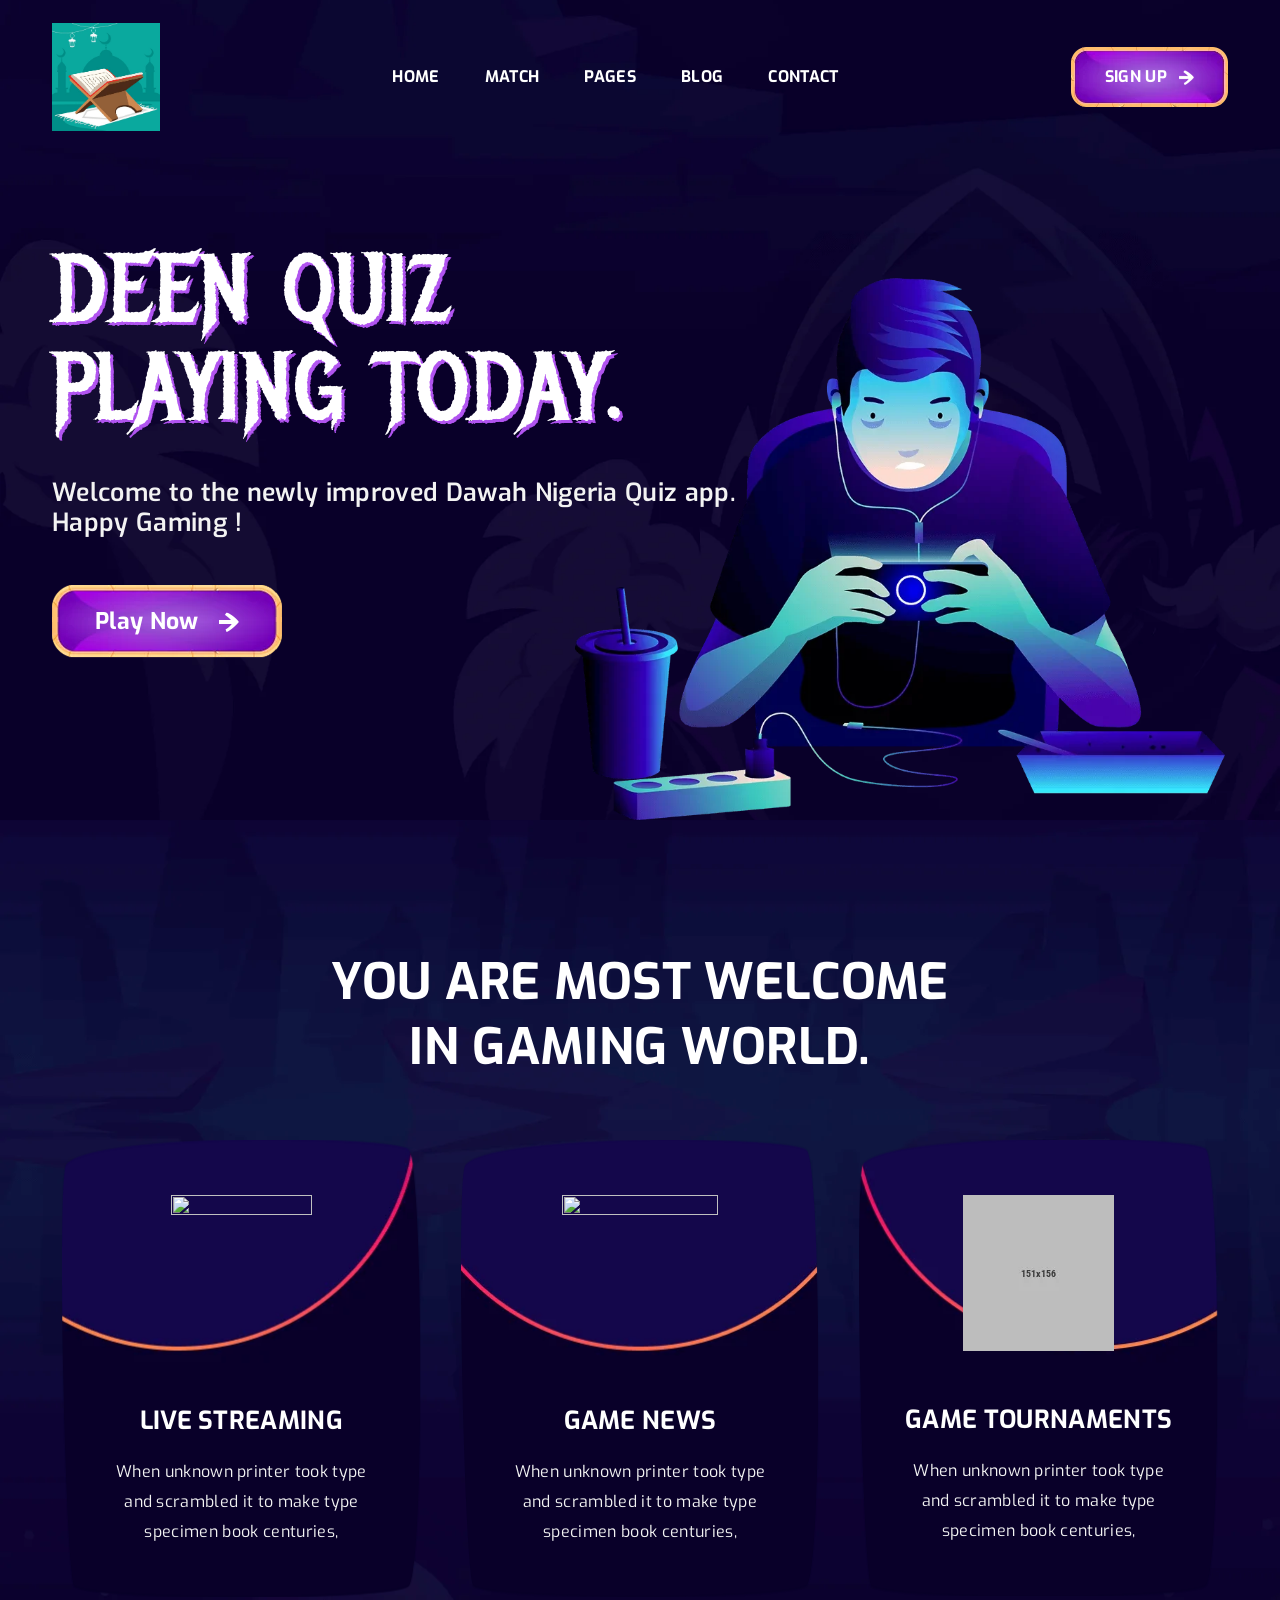
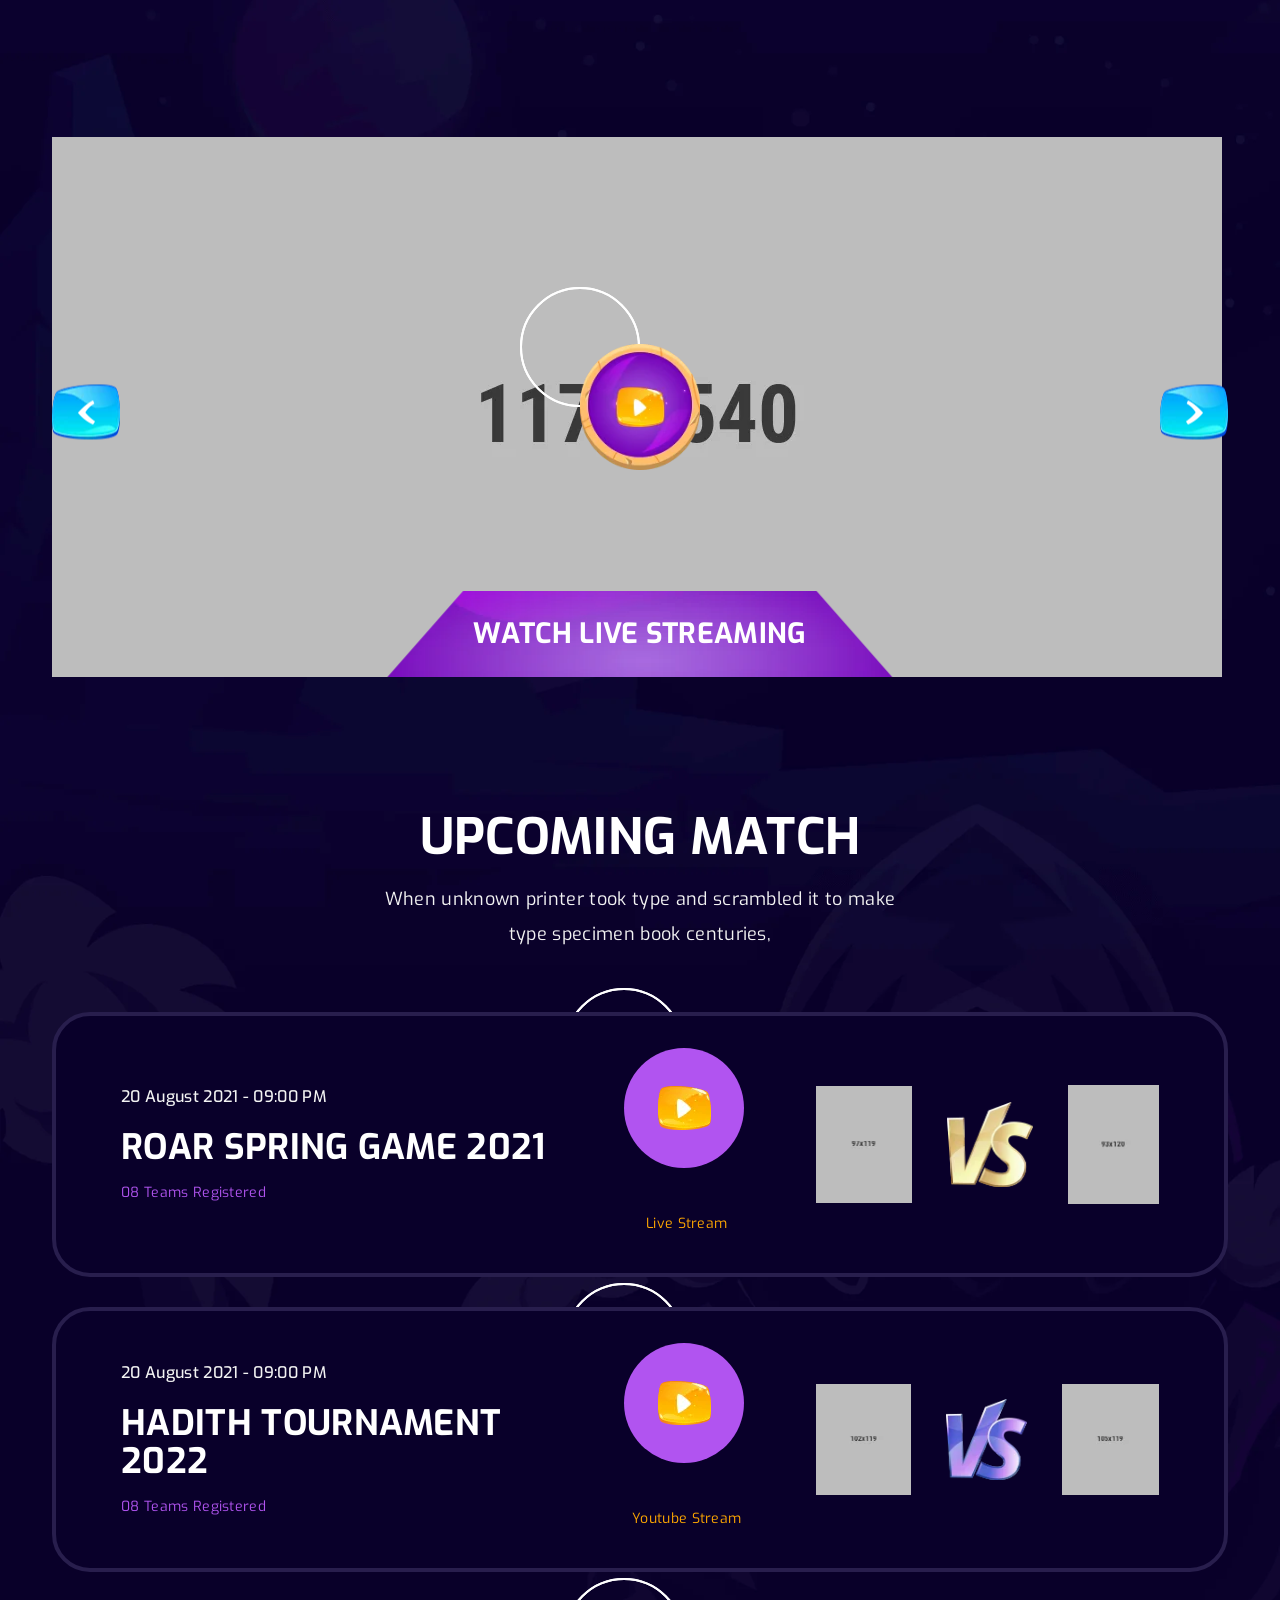
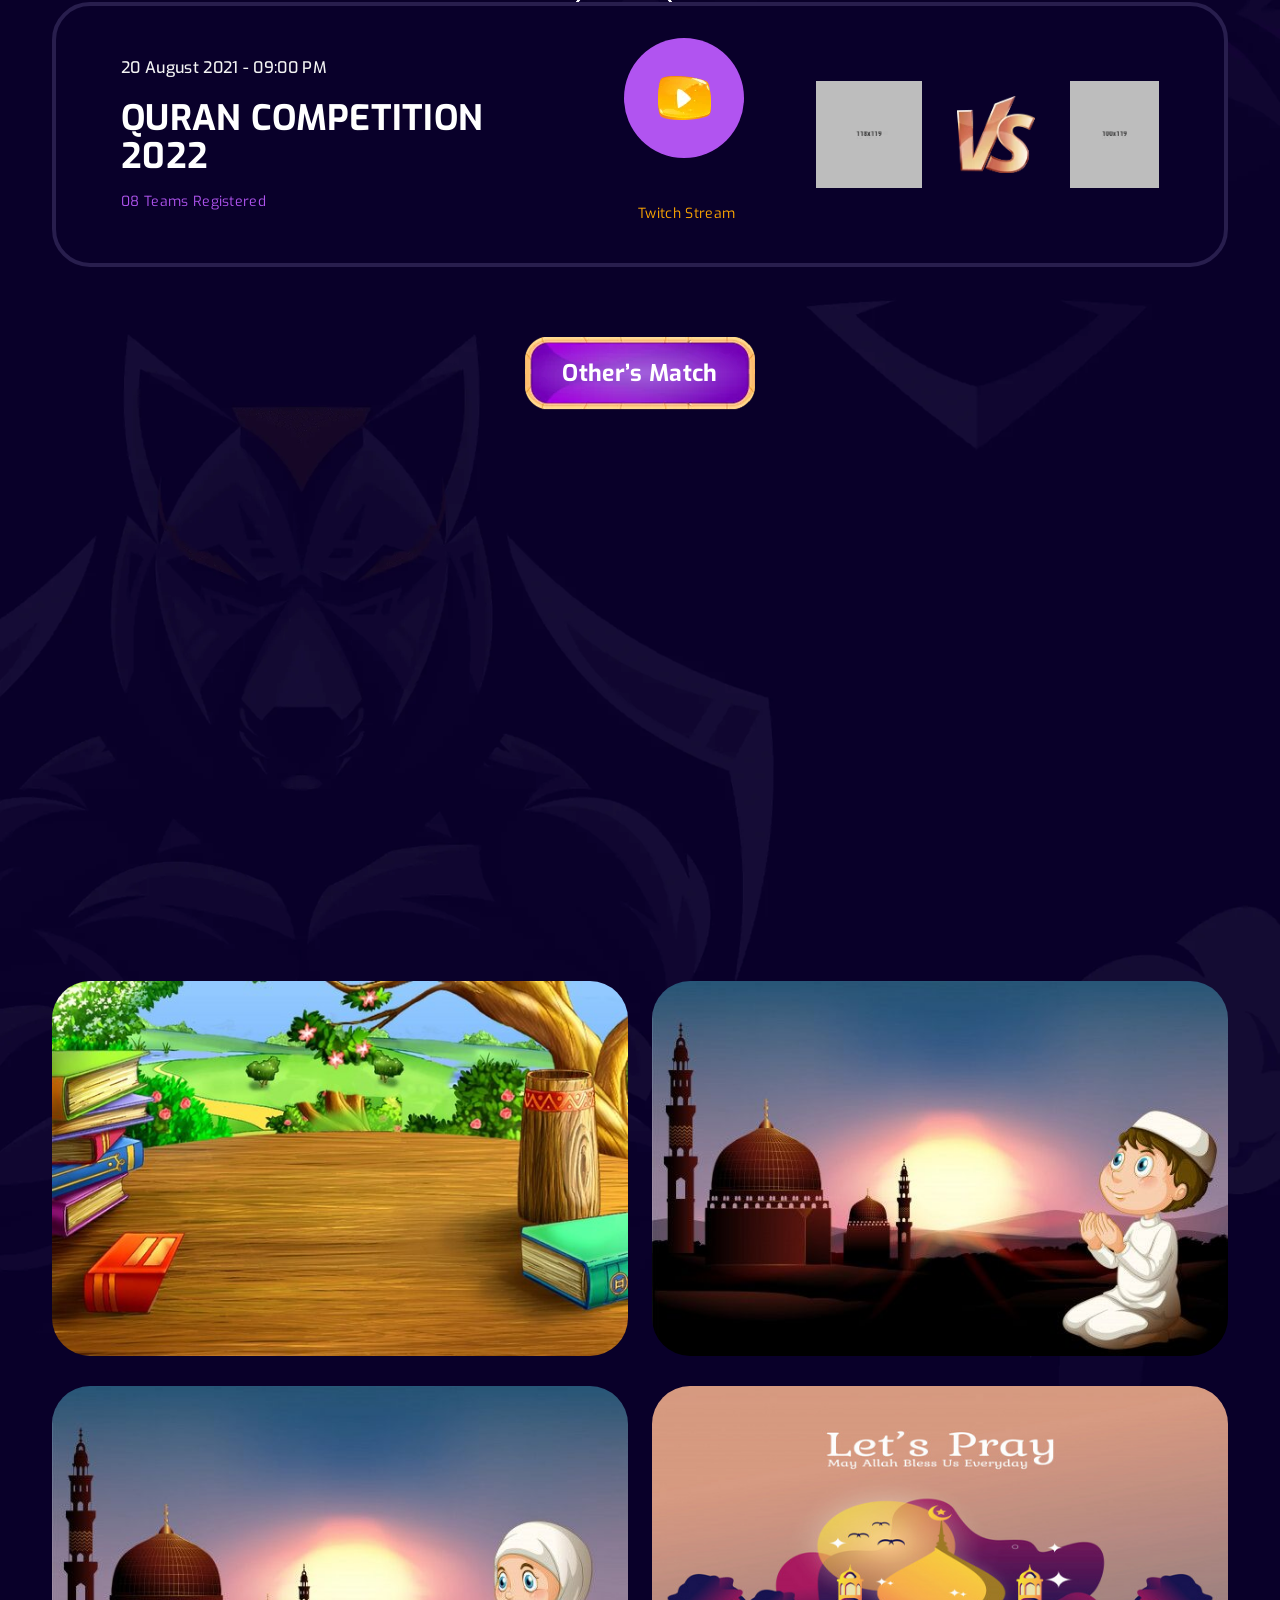
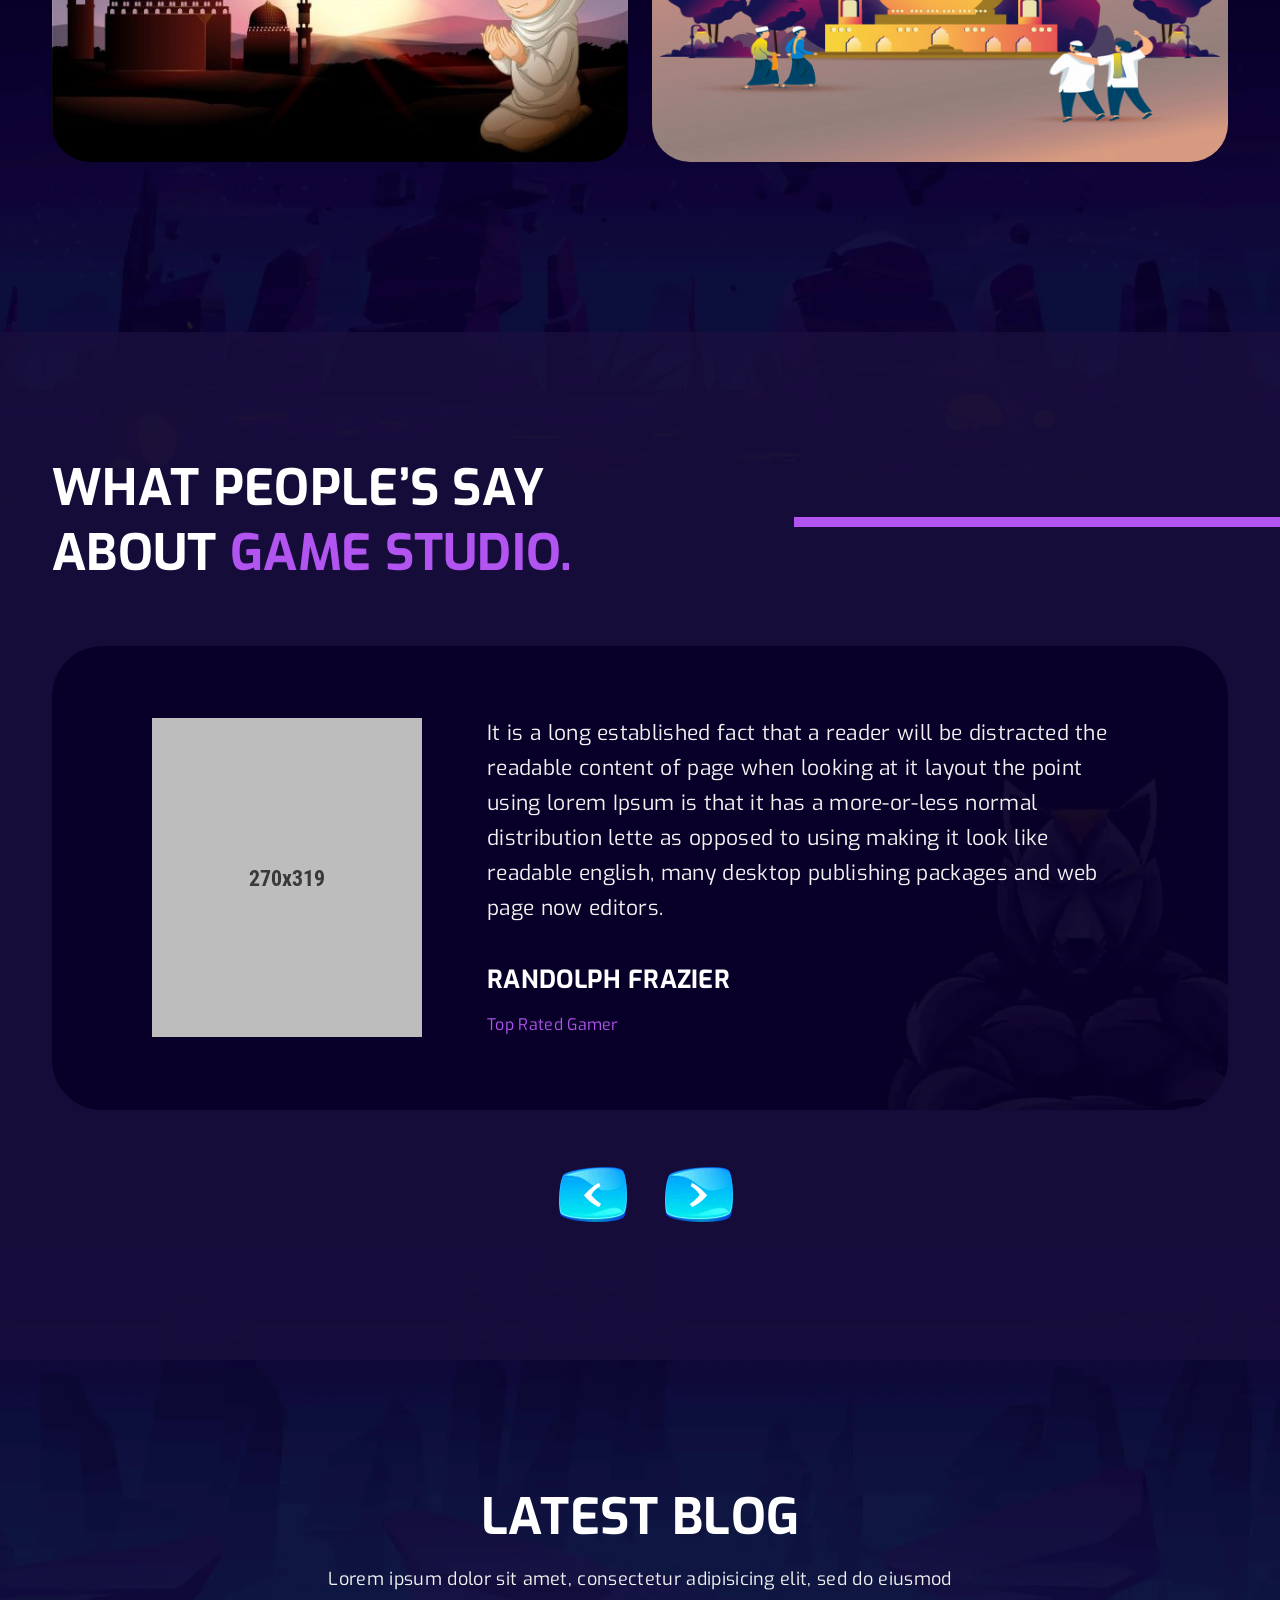
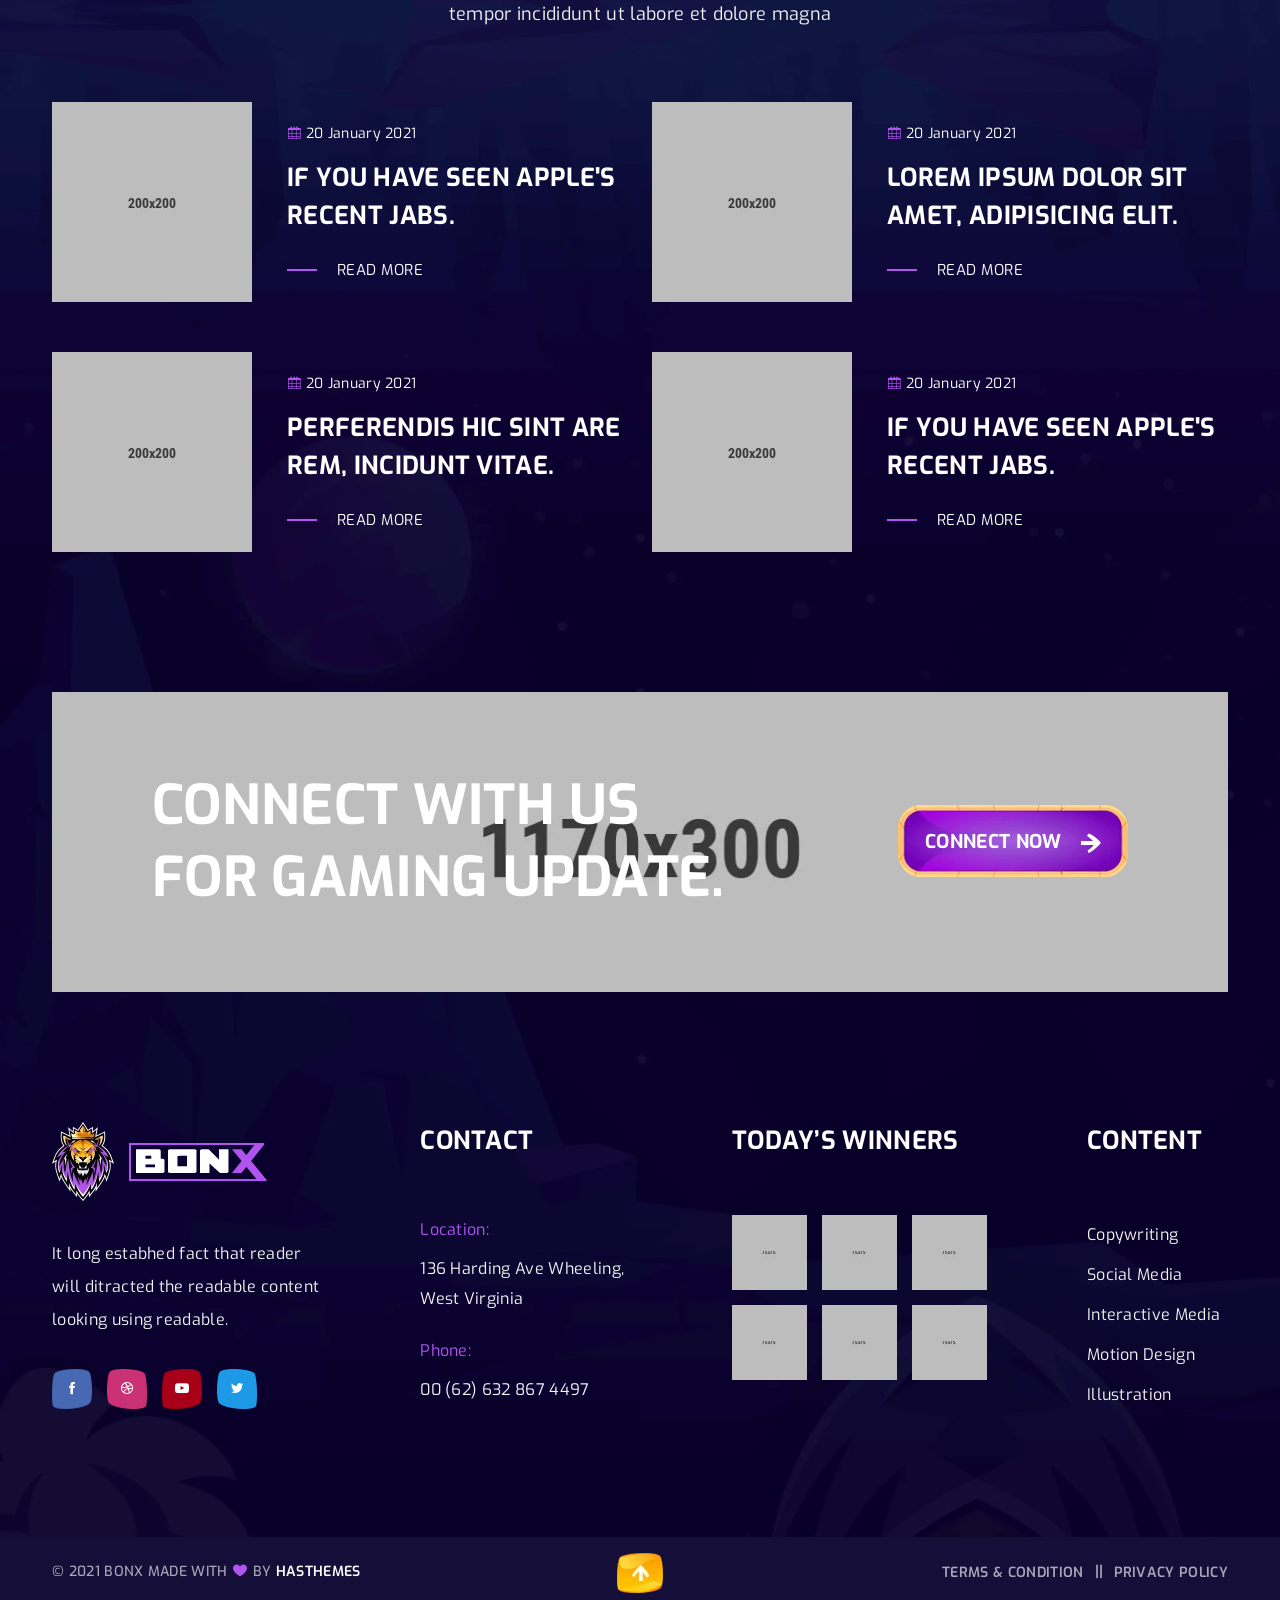
==== commit b8291895: "Quiz welcome , Timer and Question updates" ====
--- a/index.html
+++ b/index.html
@@ -38,7 +38,7 @@
 
   <body class="body__bg" data-bgimg="assets/img/bg/body-bg.webp">
     <!--header area start-->
-    <header class="header_section header_transparent sticky-header">
+    <header class="header_section header_transparent">
       <div class="container">
         <div class="row">
           <div class="col-12">
@@ -271,7 +271,7 @@
                     class="btn btn-link wow fadeInUp"
                     data-wow-delay="0.3s"
                     data-wow-duration="1.3s"
-                    href="all-game.html"
+                    href="login.html"
                     >Play Now
                     <img
                       width="20"
--- a/assets/css/style.css
+++ b/assets/css/style.css
@@ -14,19 +14,22 @@
 */
 * {
   -webkit-box-sizing: border-box;
-          box-sizing: border-box;
+  box-sizing: border-box;
 }
 
 /*----------------------------------------*/
 /*  01. Theme default CSS
 /*----------------------------------------*/
 /*-- Common Style --*/
-*, *::after, *::before {
+*,
+*::after,
+*::before {
   -webkit-box-sizing: border-box;
-          box-sizing: border-box;
-}
-
-html, body {
+  box-sizing: border-box;
+}
+
+html,
+body {
   height: 100%;
 }
 
@@ -41,7 +44,12 @@
   letter-spacing: 0.02em;
 }
 
-h1, h2, h3, h4, h5, h6 {
+h1,
+h2,
+h3,
+h4,
+h5,
+h6 {
   font-weight: 400;
   margin-top: 0;
   font-family: "Exo", sans-serif;
@@ -93,14 +101,19 @@
   margin-bottom: 0;
 }
 
-a, button {
+a,
+button {
   color: inherit;
   line-height: inherit;
   text-decoration: none;
   cursor: pointer;
 }
 
-a, button, img, input, span {
+a,
+button,
+img,
+input,
+span {
   -webkit-transition: all 0.3s ease 0s;
   transition: all 0.3s ease 0s;
   display: inline-block;
@@ -112,7 +125,7 @@
 
 .btn:focus {
   -webkit-box-shadow: none;
-          box-shadow: none;
+  box-shadow: none;
 }
 
 *:focus {
@@ -129,7 +142,8 @@
   text-decoration: none;
 }
 
-button, input[type=submit] {
+button,
+input[type="submit"] {
   cursor: pointer;
 }
 
@@ -152,41 +166,41 @@
 @-webkit-keyframes animateUpDown {
   0% {
     -webkit-transform: translateY(0px);
-            transform: translateY(0px);
+    transform: translateY(0px);
   }
   50% {
     -webkit-transform: translateY(-30px);
-            transform: translateY(-30px);
+    transform: translateY(-30px);
   }
   100% {
     -webkit-transform: translateY(0px);
-            transform: translateY(0px);
+    transform: translateY(0px);
   }
 }
 
 @keyframes animateUpDown {
   0% {
     -webkit-transform: translateY(0px);
-            transform: translateY(0px);
+    transform: translateY(0px);
   }
   50% {
     -webkit-transform: translateY(-30px);
-            transform: translateY(-30px);
+    transform: translateY(-30px);
   }
   100% {
     -webkit-transform: translateY(0px);
-            transform: translateY(0px);
+    transform: translateY(0px);
   }
 }
 .banner_keyframes_animation {
   -webkit-animation-duration: 3s;
-          animation-duration: 3s;
+  animation-duration: 3s;
   -webkit-animation-timing-function: cubic-bezier(0.54, 0.085, 0.5, 0.92);
-          animation-timing-function: cubic-bezier(0.54, 0.085, 0.5, 0.92);
+  animation-timing-function: cubic-bezier(0.54, 0.085, 0.5, 0.92);
   -webkit-animation-name: animateUpDown;
-          animation-name: animateUpDown;
+  animation-name: animateUpDown;
   -webkit-animation-iteration-count: infinite;
-          animation-iteration-count: infinite;
+  animation-iteration-count: infinite;
   -webkit-transition: all 0.4s cubic-bezier(0.645, 0.045, 0.355, 1);
   transition: all 0.4s cubic-bezier(0.645, 0.045, 0.355, 1);
 }
@@ -208,7 +222,7 @@
 
 .object-fit-cover {
   -o-object-fit: cover;
-     object-fit: cover;
+  object-fit: cover;
 }
 
 .container {
@@ -233,7 +247,8 @@
   text-transform: uppercase;
 }
 
-.no-gutters > .col, .no-gutters > [class*=col-] {
+.no-gutters > .col,
+.no-gutters > [class*="col-"] {
   padding-right: 0;
   padding-left: 0;
   margin: 0;
@@ -333,12 +348,12 @@
 @-webkit-keyframes waveAnimate {
   0% {
     -webkit-transform: scale(0.8);
-            transform: scale(0.8);
+    transform: scale(0.8);
     opacity: 1;
   }
   100% {
     -webkit-transform: scale(1.2);
-            transform: scale(1.2);
+    transform: scale(1.2);
     opacity: 0.001;
   }
 }
@@ -346,12 +361,12 @@
 @keyframes waveAnimate {
   0% {
     -webkit-transform: scale(0.8);
-            transform: scale(0.8);
+    transform: scale(0.8);
     opacity: 1;
   }
   100% {
     -webkit-transform: scale(1.2);
-            transform: scale(1.2);
+    transform: scale(1.2);
     opacity: 0.001;
   }
 }
@@ -364,11 +379,11 @@
   display: -ms-flexbox;
   display: flex;
   -webkit-box-align: center;
-      -ms-flex-align: center;
-          align-items: center;
+  -ms-flex-align: center;
+  align-items: center;
   -webkit-box-pack: center;
-      -ms-flex-pack: center;
-          justify-content: center;
+  -ms-flex-pack: center;
+  justify-content: center;
   color: #fff !important;
   position: relative;
 }
@@ -385,7 +400,8 @@
     margin: 0 auto;
   }
 }
-.video_popup::before, .video_popup::after {
+.video_popup::before,
+.video_popup::after {
   position: absolute;
   content: "";
   top: 0;
@@ -394,23 +410,23 @@
   height: 100%;
   border-radius: 50%;
   -webkit-transform: translate(-50%, -50%);
-          transform: translate(-50%, -50%);
+  transform: translate(-50%, -50%);
   border: 2px solid #fff;
   -webkit-animation-name: waveAnimate;
-          animation-name: waveAnimate;
+  animation-name: waveAnimate;
   -webkit-animation-duration: 4s;
-          animation-duration: 4s;
+  animation-duration: 4s;
   -webkit-animation-iteration-count: infinite;
-          animation-iteration-count: infinite;
+  animation-iteration-count: infinite;
   z-index: -1;
 }
 .video_popup::before {
   -webkit-animation-delay: 0s;
-          animation-delay: 0s;
+  animation-delay: 0s;
 }
 .video_popup::after {
   -webkit-animation-delay: 0.5s;
-          animation-delay: 0.5s;
+  animation-delay: 0.5s;
 }
 
 @media only screen and (min-width: 768px) and (max-width: 991px) {
@@ -513,7 +529,7 @@
   z-index: 9;
   top: 50%;
   -webkit-transform: translatey(-50%);
-          transform: translatey(-50%);
+  transform: translatey(-50%);
   left: 0;
 }
 @media only screen and (max-width: 575px) {
@@ -562,22 +578,26 @@
 /*-- 
     - Input Placeholder
 -----------------------------------------*/
-input:-moz-placeholder, textarea:-moz-placeholder {
+input:-moz-placeholder,
+textarea:-moz-placeholder {
   opacity: 1;
   -ms-filter: "progid:DXImageTransform.Microsoft.Alpha(Opacity=100)";
 }
 
-input::-webkit-input-placeholder, textarea::-webkit-input-placeholder {
+input::-webkit-input-placeholder,
+textarea::-webkit-input-placeholder {
   opacity: 1;
   -ms-filter: "progid:DXImageTransform.Microsoft.Alpha(Opacity=100)";
 }
 
-input::-moz-placeholder, textarea::-moz-placeholder {
+input::-moz-placeholder,
+textarea::-moz-placeholder {
   opacity: 1;
   -ms-filter: "progid:DXImageTransform.Microsoft.Alpha(Opacity=100)";
 }
 
-input:-ms-input-placeholder, textarea:-ms-input-placeholder {
+input:-ms-input-placeholder,
+textarea:-ms-input-placeholder {
   opacity: 1;
   -ms-filter: "progid:DXImageTransform.Microsoft.Alpha(Opacity=100)";
 }
@@ -773,11 +793,15 @@
 
 .offcanvas_main_menu > li.menu-item-has-children.menu-open > span.menu-expand {
   -webkit-transform: rotate(180deg);
-          transform: rotate(180deg);
-}
-.offcanvas_main_menu > li ul li.menu-item-has-children.menu-open span.menu-expand {
+  transform: rotate(180deg);
+}
+.offcanvas_main_menu
+  > li
+  ul
+  li.menu-item-has-children.menu-open
+  span.menu-expand {
   -webkit-transform: rotate(180deg);
-          transform: rotate(180deg);
+  transform: rotate(180deg);
 }
 
 .offcanvas_main_menu li {
@@ -823,13 +847,13 @@
   transition: 0.7s;
   display: inline-block;
   -webkit-transform: scale(1) rotate(0deg);
-          transform: scale(1) rotate(0deg);
+  transform: scale(1) rotate(0deg);
   color: #000000;
 }
 .canvas_close a:hover {
   color: #ffb83c;
   -webkit-transform: scale(1.3) rotate(180deg);
-          transform: scale(1.3) rotate(180deg);
+  transform: scale(1.3) rotate(180deg);
 }
 .canvas_close a:hover {
   color: #b154f0;
@@ -875,7 +899,7 @@
   top: 0;
   background: rgba(20, 14, 56, 0.9);
   -webkit-box-shadow: 0 1px 3px rgba(0, 0, 0, 0.11);
-          box-shadow: 0 1px 3px rgba(0, 0, 0, 0.11);
+  box-shadow: 0 1px 3px rgba(0, 0, 0, 0.11);
   -webkit-animation-name: fadeInDown;
   animation-name: fadeInDown;
   -webkit-animation-duration: 900ms;
@@ -938,12 +962,12 @@
   .main_header {
     -webkit-box-orient: vertical;
     -webkit-box-direction: normal;
-        -ms-flex-direction: column;
-            flex-direction: column;
+    -ms-flex-direction: column;
+    flex-direction: column;
     position: relative;
     -webkit-box-align: start !important;
-        -ms-flex-align: start !important;
-            align-items: flex-start !important;
+    -ms-flex-align: start !important;
+    align-items: flex-start !important;
   }
 }
 
@@ -965,8 +989,8 @@
   .header_logo {
     width: 100%;
     -webkit-box-pack: center;
-        -ms-flex-pack: center;
-            justify-content: center;
+    -ms-flex-pack: center;
+    justify-content: center;
   }
 }
 
@@ -974,8 +998,8 @@
   .header_right_sidebar {
     width: 100%;
     -webkit-box-pack: center;
-        -ms-flex-pack: center;
-            justify-content: center;
+    -ms-flex-pack: center;
+    justify-content: center;
     margin-top: 23px;
   }
 }
@@ -1034,7 +1058,7 @@
   width: 94px;
   height: 44px;
   -webkit-transform: translateX(-50%) translateY(-50%);
-          transform: translateX(-50%) translateY(-50%);
+  transform: translateX(-50%) translateY(-50%);
   z-index: -1;
   opacity: 0;
   visibility: hidden;
@@ -1047,7 +1071,7 @@
   padding: 18px 20px;
   background: #ffffff;
   -webkit-box-shadow: 0 3px 11px 0 rgba(0, 0, 0, 0.1);
-          box-shadow: 0 3px 11px 0 rgba(0, 0, 0, 0.1);
+  box-shadow: 0 3px 11px 0 rgba(0, 0, 0, 0.1);
   left: 0;
   right: auto;
   visibility: hidden;
@@ -1079,20 +1103,20 @@
 @media only screen and (min-width: 768px) and (max-width: 991px) {
   .main_footer_inner {
     -ms-flex-wrap: wrap;
-        flex-wrap: wrap;
+    flex-wrap: wrap;
     -webkit-box-pack: center;
-        -ms-flex-pack: center;
-            justify-content: center;
+    -ms-flex-pack: center;
+    justify-content: center;
     margin-bottom: 21px;
   }
 }
 @media only screen and (max-width: 767px) {
   .main_footer_inner {
     -ms-flex-wrap: wrap;
-        flex-wrap: wrap;
+    flex-wrap: wrap;
     -webkit-box-pack: center;
-        -ms-flex-pack: center;
-            justify-content: center;
+    -ms-flex-pack: center;
+    justify-content: center;
     margin-bottom: 7px;
   }
 }
@@ -1233,8 +1257,8 @@
 @media only screen and (max-width: 575px) {
   .footer_social ul {
     -webkit-box-pack: center;
-        -ms-flex-pack: center;
-            justify-content: center;
+    -ms-flex-pack: center;
+    justify-content: center;
   }
 }
 .footer_social ul li {
@@ -1330,8 +1354,8 @@
 @media only screen and (max-width: 575px) {
   .footer_winners_list {
     -webkit-box-pack: center;
-        -ms-flex-pack: center;
-            justify-content: center;
+    -ms-flex-pack: center;
+    justify-content: center;
   }
 }
 
@@ -1363,8 +1387,8 @@
   .footer_bottom {
     -webkit-box-orient: vertical;
     -webkit-box-direction: reverse;
-        -ms-flex-direction: column-reverse;
-            flex-direction: column-reverse;
+    -ms-flex-direction: column-reverse;
+    flex-direction: column-reverse;
   }
 }
 
@@ -1404,8 +1428,8 @@
 @media only screen and (max-width: 767px) {
   .footer_bottom_link_menu ul {
     -webkit-box-pack: center;
-        -ms-flex-pack: center;
-            justify-content: center;
+    -ms-flex-pack: center;
+    justify-content: center;
   }
 }
 .footer_bottom_link_menu ul li {
@@ -1426,7 +1450,7 @@
   right: 0;
   top: 50%;
   -webkit-transform: translatey(-50%);
-          transform: translatey(-50%);
+  transform: translatey(-50%);
 }
 .footer_bottom_link_menu ul li a {
   text-transform: uppercase;
@@ -1445,16 +1469,16 @@
   .footer_bottom_inner {
     -webkit-box-orient: vertical;
     -webkit-box-direction: normal;
-        -ms-flex-direction: column;
-            flex-direction: column;
+    -ms-flex-direction: column;
+    flex-direction: column;
   }
 }
 @media only screen and (max-width: 767px) {
   .footer_bottom_inner {
     -webkit-box-orient: vertical;
     -webkit-box-direction: normal;
-        -ms-flex-direction: column;
-            flex-direction: column;
+    -ms-flex-direction: column;
+    flex-direction: column;
     text-align: center;
   }
 }
@@ -1464,7 +1488,7 @@
   left: 50%;
   bottom: -5px;
   -webkit-transform: translatex(-50%);
-          transform: translatex(-50%);
+  transform: translatex(-50%);
 }
 @media only screen and (max-width: 767px) {
   .scroll__top_icon {
@@ -1472,7 +1496,7 @@
     left: inherit;
     bottom: inherit;
     -webkit-transform: inherit;
-            transform: inherit;
+    transform: inherit;
     margin-top: 13px;
   }
 }
@@ -1898,7 +1922,7 @@
   .gaming_video_thumb > img {
     height: 251px;
     -o-object-fit: cover;
-       object-fit: cover;
+    object-fit: cover;
   }
 }
 
@@ -1907,7 +1931,7 @@
   top: 50%;
   left: 50%;
   -webkit-transform: translateX(-50%) translateY(-50%);
-          transform: translateX(-50%) translateY(-50%);
+  transform: translateX(-50%) translateY(-50%);
 }
 @media only screen and (min-width: 768px) and (max-width: 991px) {
   .gaming_video_paly_icon img {
@@ -1925,15 +1949,15 @@
   bottom: 0;
   left: 50%;
   -webkit-transform: translateX(-50%);
-          transform: translateX(-50%);
+  transform: translateX(-50%);
   background: url(../img/others/text-mini-shape.webp);
   height: 86px;
   display: -webkit-box;
   display: -ms-flexbox;
   display: flex;
   -webkit-box-align: center;
-      -ms-flex-align: center;
-          align-items: center;
+  -ms-flex-align: center;
+  align-items: center;
   padding: 0 86px;
 }
 @media only screen and (min-width: 992px) and (max-width: 1199px) {
@@ -1948,8 +1972,8 @@
     padding: 0 60px;
     width: 480px;
     -webkit-box-pack: center;
-        -ms-flex-pack: center;
-            justify-content: center;
+    -ms-flex-pack: center;
+    justify-content: center;
   }
 }
 @media only screen and (max-width: 767px) {
@@ -1959,8 +1983,8 @@
     width: 330px;
     background-size: cover;
     -webkit-box-pack: center;
-        -ms-flex-pack: center;
-            justify-content: center;
+    -ms-flex-pack: center;
+    justify-content: center;
   }
 }
 @media only screen and (max-width: 575px) {
@@ -2071,8 +2095,8 @@
     padding: 25px;
     -webkit-box-orient: vertical;
     -webkit-box-direction: normal;
-        -ms-flex-direction: column;
-            flex-direction: column;
+    -ms-flex-direction: column;
+    flex-direction: column;
     text-align: center;
   }
 }
@@ -2152,8 +2176,8 @@
   .upcoming_gaming_thumb {
     width: 100%;
     -webkit-box-pack: center;
-        -ms-flex-pack: center;
-            justify-content: center;
+    -ms-flex-pack: center;
+    justify-content: center;
   }
 }
 
@@ -2265,7 +2289,7 @@
 @media only screen and (max-width: 767px) {
   .counterup_inner {
     -ms-flex-wrap: wrap;
-        flex-wrap: wrap;
+    flex-wrap: wrap;
   }
 }
 
@@ -2325,7 +2349,7 @@
   top: 50%;
   font-size: 14px;
   -webkit-transform: translatey(-50%);
-          transform: translatey(-50%);
+  transform: translatey(-50%);
   color: #33cb33;
   font-weight: bold;
 }
@@ -2453,7 +2477,7 @@
   top: 50%;
   left: 50%;
   -webkit-transform: translatex(-50%) translatey(-50%);
-          transform: translatex(-50%) translatey(-50%);
+  transform: translatex(-50%) translatey(-50%);
   opacity: 0;
   visibility: hidden;
   -webkit-transition: 0.3s;
@@ -2502,11 +2526,11 @@
     padding: 0 30px;
     -webkit-box-orient: vertical;
     -webkit-box-direction: normal;
-        -ms-flex-direction: column;
-            flex-direction: column;
+    -ms-flex-direction: column;
+    flex-direction: column;
     -webkit-box-pack: center !important;
-        -ms-flex-pack: center !important;
-            justify-content: center !important;
+    -ms-flex-pack: center !important;
+    justify-content: center !important;
     text-align: center;
   }
 }
@@ -2602,11 +2626,11 @@
   .gaming_header_inner {
     -webkit-box-orient: vertical;
     -webkit-box-direction: normal;
-        -ms-flex-direction: column;
-            flex-direction: column;
+    -ms-flex-direction: column;
+    flex-direction: column;
     -webkit-box-align: center;
-        -ms-flex-align: center;
-            align-items: center;
+    -ms-flex-align: center;
+    align-items: center;
   }
 }
 
@@ -2614,11 +2638,11 @@
   .gaming_form_left {
     -webkit-box-orient: vertical;
     -webkit-box-direction: normal;
-        -ms-flex-direction: column;
-            flex-direction: column;
+    -ms-flex-direction: column;
+    flex-direction: column;
     -webkit-box-align: center;
-        -ms-flex-align: center;
-            align-items: center;
+    -ms-flex-align: center;
+    align-items: center;
     margin-bottom: 25px;
   }
 }
@@ -2802,7 +2826,7 @@
   padding: 0;
   background: inherit;
   -webkit-transform: translatey(-50%);
-          transform: translatey(-50%);
+  transform: translatey(-50%);
 }
 .gaming_form_search button:hover {
   color: #b154f0;
@@ -2995,7 +3019,7 @@
   bottom: -112px;
   left: 46%;
   -webkit-transform: translatex(-50%);
-          transform: translatex(-50%);
+  transform: translatex(-50%);
 }
 @media only screen and (min-width: 768px) and (max-width: 991px) {
   .testimonial_inner.slick_navigation > button {
@@ -3093,8 +3117,8 @@
     padding: 60px 30px 55px;
     -webkit-box-orient: vertical;
     -webkit-box-direction: normal;
-        -ms-flex-direction: column;
-            flex-direction: column;
+    -ms-flex-direction: column;
+    flex-direction: column;
     text-align: center;
   }
 }
@@ -3176,8 +3200,8 @@
   display: -ms-flexbox;
   display: flex;
   -webkit-box-align: center;
-      -ms-flex-align: center;
-          align-items: center;
+  -ms-flex-align: center;
+  align-items: center;
 }
 @media only screen and (min-width: 992px) and (max-width: 1199px) {
   .breadcrumbs_bg {
@@ -3364,7 +3388,7 @@
   left: 0;
   top: 50%;
   -webkit-transform: translatey(-50%);
-          transform: translatey(-50%);
+  transform: translatey(-50%);
 }
 @media only screen and (min-width: 768px) and (max-width: 991px) {
   .about_title h5::before {
@@ -3544,11 +3568,11 @@
   display: flex;
   -webkit-box-orient: vertical;
   -webkit-box-direction: normal;
-      -ms-flex-direction: column;
-          flex-direction: column;
+  -ms-flex-direction: column;
+  flex-direction: column;
   -webkit-box-pack: center;
-      -ms-flex-pack: center;
-          justify-content: center;
+  -ms-flex-pack: center;
+  justify-content: center;
   -webkit-transition: 0.3s;
   transition: 0.3s;
 }
@@ -3681,8 +3705,8 @@
   .single_blog {
     -webkit-box-orient: vertical;
     -webkit-box-direction: normal;
-        -ms-flex-direction: column;
-            flex-direction: column;
+    -ms-flex-direction: column;
+    flex-direction: column;
     margin-bottom: 32px;
   }
 }
@@ -3787,7 +3811,7 @@
   left: 0;
   top: 50%;
   -webkit-transform: translatey(-50%);
-          transform: translatey(-50%);
+  transform: translatey(-50%);
 }
 
 .blog_date {
@@ -3876,7 +3900,7 @@
   right: 0;
   text-align: center;
   -webkit-transform: translatey(-50%);
-          transform: translatey(-50%);
+  transform: translatey(-50%);
 }
 
 .widget_tags ul li {
@@ -3909,8 +3933,8 @@
 @media only screen and (max-width: 575px) {
   .pagination_pages {
     -webkit-box-pack: center;
-        -ms-flex-pack: center;
-            justify-content: center;
+    -ms-flex-pack: center;
+    justify-content: center;
   }
 }
 .pagination_pages ul {
@@ -3921,8 +3945,8 @@
 @media only screen and (max-width: 575px) {
   .pagination_pages ul {
     -webkit-box-pack: center;
-        -ms-flex-pack: center;
-            justify-content: center;
+    -ms-flex-pack: center;
+    justify-content: center;
   }
 }
 .pagination_pages ul li {
@@ -4023,32 +4047,32 @@
   .blog_reverse .row {
     -webkit-box-orient: vertical;
     -webkit-box-direction: reverse;
-        -ms-flex-direction: column-reverse;
-            flex-direction: column-reverse;
+    -ms-flex-direction: column-reverse;
+    flex-direction: column-reverse;
   }
 }
 @media only screen and (max-width: 767px) {
   .blog_reverse .row {
     -webkit-box-orient: vertical;
     -webkit-box-direction: reverse;
-        -ms-flex-direction: column-reverse;
-            flex-direction: column-reverse;
+    -ms-flex-direction: column-reverse;
+    flex-direction: column-reverse;
   }
 }
 @media only screen and (min-width: 768px) and (max-width: 991px) {
   .blog_reverse .blog_page_inner .row {
     -webkit-box-orient: horizontal;
     -webkit-box-direction: normal;
-        -ms-flex-direction: row;
-            flex-direction: row;
+    -ms-flex-direction: row;
+    flex-direction: row;
   }
 }
 @media only screen and (max-width: 767px) {
   .blog_reverse .blog_page_inner .row {
     -webkit-box-orient: horizontal;
     -webkit-box-direction: normal;
-        -ms-flex-direction: row;
-            flex-direction: row;
+    -ms-flex-direction: row;
+    flex-direction: row;
   }
 }
 
@@ -4162,8 +4186,8 @@
   .blog__meta_date ul {
     -webkit-box-orient: vertical;
     -webkit-box-direction: normal;
-        -ms-flex-direction: column;
-            flex-direction: column;
+    -ms-flex-direction: column;
+    flex-direction: column;
   }
 }
 .blog__meta_date ul li {
@@ -4204,7 +4228,7 @@
   right: 0;
   top: 50%;
   -webkit-transform: translatey(-50%);
-          transform: translatey(-50%);
+  transform: translatey(-50%);
 }
 @media only screen and (max-width: 575px) {
   .blog__meta_date ul li::before {
@@ -4465,8 +4489,8 @@
   .post__social {
     -webkit-box-orient: vertical;
     -webkit-box-direction: normal;
-        -ms-flex-direction: column;
-            flex-direction: column;
+    -ms-flex-direction: column;
+    flex-direction: column;
   }
 }
 .post__social h3 {
@@ -4484,8 +4508,8 @@
 @media only screen and (max-width: 767px) {
   .post__social ul {
     -webkit-box-pack: center;
-        -ms-flex-pack: center;
-            justify-content: center;
+    -ms-flex-pack: center;
+    justify-content: center;
   }
 }
 .post__social ul li {
@@ -4752,8 +4776,8 @@
   .comment_list {
     -webkit-box-orient: vertical;
     -webkit-box-direction: normal;
-        -ms-flex-direction: column;
-            flex-direction: column;
+    -ms-flex-direction: column;
+    flex-direction: column;
   }
 }
 .comment_list:last-child {
@@ -4774,8 +4798,8 @@
   .comment_list .comment_meta {
     -webkit-box-orient: vertical;
     -webkit-box-direction: normal;
-        -ms-flex-direction: column;
-            flex-direction: column;
+    -ms-flex-direction: column;
+    flex-direction: column;
   }
 }
 .comment_list .comment_content {
@@ -4796,8 +4820,8 @@
   .comment_list .comment_content {
     -webkit-box-orient: vertical;
     -webkit-box-direction: normal;
-        -ms-flex-direction: column;
-            flex-direction: column;
+    -ms-flex-direction: column;
+    flex-direction: column;
     width: 100%;
     margin-top: 20px;
     text-align: center;
@@ -5435,7 +5459,7 @@
   .match_gaming_video > img {
     height: 200px;
     -o-object-fit: cover;
-       object-fit: cover;
+    object-fit: cover;
     width: 100%;
   }
 }
@@ -5449,8 +5473,8 @@
   .match_details_counterup {
     -webkit-box-orient: vertical;
     -webkit-box-direction: normal;
-        -ms-flex-direction: column;
-            flex-direction: column;
+    -ms-flex-direction: column;
+    flex-direction: column;
     margin-bottom: 54px;
   }
 }
@@ -5458,16 +5482,16 @@
 @media only screen and (max-width: 767px) {
   .match_counterup_inner {
     -webkit-box-pack: center;
-        -ms-flex-pack: center;
-            justify-content: center;
+    -ms-flex-pack: center;
+    justify-content: center;
   }
 }
 @media only screen and (max-width: 575px) {
   .match_counterup_inner {
     -webkit-box-orient: vertical;
     -webkit-box-direction: normal;
-        -ms-flex-direction: column;
-            flex-direction: column;
+    -ms-flex-direction: column;
+    flex-direction: column;
   }
 }
 
@@ -5528,7 +5552,7 @@
   right: 0;
   top: -11px;
   -webkit-transform: rotate(16deg);
-          transform: rotate(16deg);
+  transform: rotate(16deg);
 }
 @media only screen and (min-width: 768px) and (max-width: 991px) {
   .match_counterup_list::before {
@@ -5913,7 +5937,7 @@
   bottom: -104px;
   top: auto;
   -webkit-transform: inherit;
-          transform: inherit;
+  transform: inherit;
 }
 @media only screen and (max-width: 767px) {
   .game_details_thumb_inner > button {
@@ -6183,7 +6207,7 @@
 @media only screen and (max-width: 767px) {
   .gam_additional_inner {
     -ms-flex-wrap: wrap;
-        flex-wrap: wrap;
+    flex-wrap: wrap;
   }
 }
 
@@ -6282,8 +6306,8 @@
   .game__review {
     -webkit-box-orient: vertical;
     -webkit-box-direction: normal;
-        -ms-flex-direction: column;
-            flex-direction: column;
+    -ms-flex-direction: column;
+    flex-direction: column;
   }
 }
 .game__review ul li:last-child a {
@@ -6336,8 +6360,8 @@
     padding: 25px 30px;
     -webkit-box-orient: vertical;
     -webkit-box-direction: normal;
-        -ms-flex-direction: column;
-            flex-direction: column;
+    -ms-flex-direction: column;
+    flex-direction: column;
   }
 }
 @media only screen and (max-width: 575px) {
@@ -6488,7 +6512,7 @@
 }
 .faq_question_list .accordion-button:focus {
   -webkit-box-shadow: inherit;
-          box-shadow: inherit;
+  box-shadow: inherit;
 }
 .faq_question_list .accordion-button::after {
   background-image: none;
@@ -6497,7 +6521,7 @@
   font-family: IcoFont !important;
   height: auto;
   -webkit-transform: none !important;
-          transform: none !important;
+  transform: none !important;
   width: auto;
   transition: all 0.4s ease-out;
   -webkit-transition: all 0.4s ease-out;
@@ -6622,13 +6646,13 @@
   top: 50%;
   left: 50%;
   -webkit-transform: translate(-50%, -50%) scale(0.97);
-          transform: translate(-50%, -50%) scale(0.97);
+  transform: translate(-50%, -50%) scale(0.97);
   display: -webkit-box;
   display: -ms-flexbox;
   display: flex;
   -webkit-box-pack: center;
-      -ms-flex-pack: center;
-          justify-content: center;
+  -ms-flex-pack: center;
+  justify-content: center;
   background: rgba(0, 0, 0, 0.7);
   border: 6px solid rgba(255, 255, 255, 0.4);
   border-radius: 38px;
@@ -6651,28 +6675,29 @@
   visibility: hidden;
   opacity: 0;
   -webkit-transform: translateY(40px);
-          transform: translateY(40px);
+  transform: translateY(40px);
 }
 .player_list_single_item .social-link a:nth-child(1) {
   -webkit-transition-delay: 0.1s;
-          transition-delay: 0.1s;
+  transition-delay: 0.1s;
 }
 .player_list_single_item .social-link a:nth-child(2) {
   -webkit-transition-delay: 0.2s;
-          transition-delay: 0.2s;
+  transition-delay: 0.2s;
 }
 .player_list_single_item .social-link a:nth-child(3) {
   -webkit-transition-delay: 0.3s;
-          transition-delay: 0.3s;
+  transition-delay: 0.3s;
 }
 .player_list_single_item .social-link a:nth-child(4) {
   -webkit-transition-delay: 0.4s;
-          transition-delay: 0.4s;
+  transition-delay: 0.4s;
 }
 .player_list_single_item .social-link a:last-child {
   margin-right: 0;
 }
-.player_list_single_item .social-link a::before, .player_list_single_item .social-link a::after {
+.player_list_single_item .social-link a::before,
+.player_list_single_item .social-link a::after {
   position: absolute;
   content: "";
   width: 48px;
@@ -6680,7 +6705,7 @@
   top: 50%;
   left: 50%;
   -webkit-transform: translate(-50%, -50%);
-          transform: translate(-50%, -50%);
+  transform: translate(-50%, -50%);
   opacity: 1;
   z-index: -1;
   -webkit-transition: all 0.3s ease;
@@ -6730,7 +6755,7 @@
   width: 100%;
   height: 126px;
   -o-object-fit: fill;
-     object-fit: fill;
+  object-fit: fill;
   position: absolute;
   top: 0;
   left: 0;
@@ -6745,13 +6770,13 @@
   visibility: visible;
   opacity: 1;
   -webkit-transform: translate(-50%, -50%) scale(1);
-          transform: translate(-50%, -50%) scale(1);
+  transform: translate(-50%, -50%) scale(1);
 }
 .player_list_single_item:hover .social-link a {
   visibility: visible;
   opacity: 1;
   -webkit-transform: translateY(0);
-          transform: translateY(0);
+  transform: translateY(0);
 }
 .player_list_single_item:hover .content-shape-img img:nth-child(1) {
   opacity: 0;
@@ -6766,8 +6791,8 @@
   display: flex;
   -webkit-box-orient: horizontal;
   -webkit-box-direction: normal;
-      -ms-flex-direction: row;
-          flex-direction: row;
+  -ms-flex-direction: row;
+  flex-direction: row;
   background: #09002a;
   padding: 70px;
   border-radius: 50px;
@@ -6783,8 +6808,8 @@
   .single-player-details {
     -webkit-box-orient: vertical;
     -webkit-box-direction: normal;
-        -ms-flex-direction: column;
-            flex-direction: column;
+    -ms-flex-direction: column;
+    flex-direction: column;
     padding: 70px;
   }
 }
@@ -6792,8 +6817,8 @@
   .single-player-details {
     -webkit-box-orient: vertical;
     -webkit-box-direction: normal;
-        -ms-flex-direction: column;
-            flex-direction: column;
+    -ms-flex-direction: column;
+    flex-direction: column;
     padding: 30px;
   }
 }
@@ -6801,7 +6826,8 @@
   width: 40%;
   margin-right: 70px;
 }
-@media only screen and (min-width: 768px) and (max-width: 991px), only screen and (max-width: 767px) {
+@media only screen and (min-width: 768px) and (max-width: 991px),
+  only screen and (max-width: 767px) {
   .single-player-details .side__left {
     width: 100%;
     margin-right: 0;
@@ -6814,8 +6840,8 @@
   display: -ms-flexbox;
   display: flex;
   -webkit-box-pack: center;
-      -ms-flex-pack: center;
-          justify-content: center;
+  -ms-flex-pack: center;
+  justify-content: center;
 }
 .single-player-details .side__left .social-link a {
   margin-right: 15px;
@@ -6825,11 +6851,11 @@
   display: -ms-flexbox;
   display: flex;
   -webkit-box-align: center;
-      -ms-flex-align: center;
-          align-items: center;
+  -ms-flex-align: center;
+  align-items: center;
   -webkit-box-pack: center;
-      -ms-flex-pack: center;
-          justify-content: center;
+  -ms-flex-pack: center;
+  justify-content: center;
   border: 2px solid #fff;
   border-radius: 50%;
   color: #ffffff;
@@ -6858,7 +6884,8 @@
 .single-player-details .side__right {
   width: calc(60% - 70px);
 }
-@media only screen and (min-width: 768px) and (max-width: 991px), only screen and (max-width: 767px) {
+@media only screen and (min-width: 768px) and (max-width: 991px),
+  only screen and (max-width: 767px) {
   .single-player-details .side__right {
     margin-top: 30px;
     width: 100%;
@@ -6875,7 +6902,8 @@
 .single-player-details .content {
   margin-top: 0;
 }
-@media only screen and (min-width: 768px) and (max-width: 991px), only screen and (max-width: 767px) {
+@media only screen and (min-width: 768px) and (max-width: 991px),
+  only screen and (max-width: 767px) {
   .single-player-details .content {
     margin-top: 30px;
   }
@@ -6889,7 +6917,8 @@
   position: relative;
   padding-left: 96px;
 }
-@media only screen and (min-width: 768px) and (max-width: 991px), only screen and (max-width: 767px) {
+@media only screen and (min-width: 768px) and (max-width: 991px),
+  only screen and (max-width: 767px) {
   .single-player-details .content .title-tag {
     margin-bottom: 20px;
   }
@@ -6903,7 +6932,7 @@
   top: 50%;
   left: 0;
   -webkit-transform: translateY(-50%);
-          transform: translateY(-50%);
+  transform: translateY(-50%);
 }
 .single-player-details .content .title {
   font-size: 54px;
@@ -6912,7 +6941,9 @@
   margin-bottom: 20px;
   text-transform: uppercase;
 }
-@media only screen and (min-width: 992px) and (max-width: 1199px), only screen and (min-width: 768px) and (max-width: 991px), only screen and (max-width: 767px) {
+@media only screen and (min-width: 992px) and (max-width: 1199px),
+  only screen and (min-width: 768px) and (max-width: 991px),
+  only screen and (max-width: 767px) {
   .single-player-details .content .title {
     font-size: 45px;
   }
@@ -6968,8 +6999,495 @@
   width: 100%;
   height: 126px;
   -o-object-fit: fill;
-     object-fit: fill;
+  object-fit: fill;
   position: absolute;
   top: 0;
   left: 0;
-}+}
+/*----------------------------------------*/
+/*  10. Quiz Welcome Page CSS
+/*----------------------------------------*/
+
+.welcome-box {
+  background: #243a6e;
+  margin: 20px 0;
+  padding: 10px;
+  width: 100%;
+  min-height: 200px;
+  border: 2px #ccc solid;
+}
+
+.box-container {
+  align-items: center;
+  display: flex;
+  flex-direction: row;
+  justify-content: space-between;
+  padding: 35px 15px;
+  width: 100%;
+}
+@media only screen and (min-device-width: 320px) and (max-device-width: 480px) and (-webkit-min-device-pixel-ratio: 2) and (orientation: portrait) {
+  .flip-box-back {
+    display: none;
+  }
+}
+
+.box-item {
+  position: relative;
+  -webkit-backface-visibility: hidden;
+  width: 200px;
+  margin-bottom: 35px;
+  max-width: 100%;
+}
+
+.flip-box {
+  -ms-transform-style: preserve-3d;
+  transform-style: preserve-3d;
+  -webkit-transform-style: preserve-3d;
+  perspective: 1000px;
+  -webkit-perspective: 1000px;
+}
+
+.flip-box-front,
+.flip-box-back {
+  background-size: cover;
+  background-position: center;
+  border-radius: 8px;
+  min-height: 200px;
+  -ms-transition: transform 0.7s cubic-bezier(0.4, 0.2, 0.2, 1);
+  transition: transform 0.7s cubic-bezier(0.4, 0.2, 0.2, 1);
+  -webkit-transition: transform 0.7s cubic-bezier(0.4, 0.2, 0.2, 1);
+  -webkit-backface-visibility: hidden;
+  backface-visibility: hidden;
+  margin-left: 10px;
+}
+
+.flip-box-front {
+  -ms-transform: rotateY(0deg);
+  -webkit-transform: rotateY(0deg);
+  transform: rotateY(0deg);
+  -webkit-transform-style: preserve-3d;
+  -ms-transform-style: preserve-3d;
+  transform-style: preserve-3d;
+}
+
+.flip-box:hover .flip-box-front {
+  -ms-transform: rotateY(-180deg);
+  -webkit-transform: rotateY(-180deg);
+  transform: rotateY(-180deg);
+  -webkit-transform-style: preserve-3d;
+  -ms-transform-style: preserve-3d;
+  transform-style: preserve-3d;
+}
+
+.flip-box-back {
+  position: absolute;
+  top: 0;
+  left: 0;
+  width: 100%;
+
+  -ms-transform: rotateY(180deg);
+  -webkit-transform: rotateY(180deg);
+  transform: rotateY(180deg);
+  -webkit-transform-style: preserve-3d;
+  -ms-transform-style: preserve-3d;
+  transform-style: preserve-3d;
+}
+
+.flip-box:hover .flip-box-back {
+  -ms-transform: rotateY(0deg);
+  -webkit-transform: rotateY(0deg);
+  transform: rotateY(0deg);
+  -webkit-transform-style: preserve-3d;
+  -ms-transform-style: preserve-3d;
+  transform-style: preserve-3d;
+}
+
+.flip-box .inner {
+  position: absolute;
+  left: 0;
+  width: 100%;
+  padding: 5px;
+  outline: 1px solid transparent;
+  -webkit-perspective: inherit;
+  perspective: inherit;
+  z-index: 2;
+
+  transform: translateY(-50%) translateZ(60px) scale(0.94);
+  -webkit-transform: translateY(-50%) translateZ(60px) scale(0.94);
+  -ms-transform: translateY(-50%) translateZ(60px) scale(0.94);
+  top: 50%;
+}
+
+.flip-box-header {
+  font-size: 54px;
+}
+
+.flip-box-img {
+  margin-top: 25px;
+}
+
+.flip-box-button {
+  background-color: transparent;
+  border: 2px solid #fff;
+  border-radius: 2px;
+  color: #fff;
+  cursor: pointer;
+  font-size: 20px;
+  font-weight: bold;
+  margin-top: 25px;
+  padding: 15px 20px;
+  text-transform: uppercase;
+}
+.label-important {
+  background: #b154f0;
+  border-radius: 5px;
+  padding: 0 12px;
+  margin: 5px;
+}
+
+/* quiz list  */
+
+ol {
+  counter-reset: li;
+
+  /* font: 15px "trebuchet MS", "lucida sans"; */
+  padding: 0;
+  margin-bottom: 4em;
+  /* text-shadow: 0 1px 0 rgba(255, 255, 255, 0.5); */
+}
+
+ol {
+  display: block;
+  -webkit-margin-before: 1em;
+  -webkit-margin-after: 1em;
+  -webkit-margin-start: 0px;
+  -webkit-margin-end: 0px;
+  -webkit-padding-start: 40px;
+}
+
+li {
+  display: list-item;
+  text-align: -webkit-match-parent;
+}
+
+.animated_list a {
+  position: relative;
+  display: block;
+  padding: 0.4em 0.4em 0.4em 0.8em;
+  margin: 0.5em 0 0.5em 2.5em;
+  background: #ddd !important ;
+  color: #444 !important;
+  text-decoration: none;
+  -webkit-transition: all 0.3s ease-out;
+  -moz-transition: all 0.3s ease-out;
+  -ms-transition: all 0.3s ease-out;
+  -o-transition: all 0.3s ease-out;
+  transition: all 0.3s ease-out;
+}
+
+.animated_list a:before {
+  content: counter(li);
+  counter-increment: li;
+  position: absolute;
+  left: -2.5em;
+  top: 50%;
+  margin-top: -1em;
+  background: #fa8072 !important;
+  height: 2em;
+  width: 2em;
+  line-height: 2em;
+  text-align: center;
+  font-weight: bold;
+}
+
+.animated_list a:after {
+  position: absolute;
+  content: "";
+  border: 0.5em solid transparent;
+  left: -1em;
+  top: 50%;
+  margin-top: -0.5em;
+  -webkit-transition: all 0.3s ease-out;
+  -moz-transition: all 0.3s ease-out;
+  -ms-transition: all 0.3s ease-out;
+  -o-transition: all 0.3s ease-out;
+  transition: all 0.3s ease-out;
+}
+
+.animated_list a:hover {
+  background: #eee;
+}
+
+.animated_list a:hover:after {
+  left: -0.5em;
+  border-left-color: #fa8072;
+}
+.play_header {
+  font-family: Metal Mania;
+  text-shadow: 1px 1px 0px #b154f0;
+}
+
+/* QUIZ Question page  */
+
+/* animated arrow */
+
+@-webkit-keyframes uparrow {
+  0% {
+    -webkit-transform: translateY(0);
+    opacity: 0.4;
+  }
+  100% {
+    -webkit-transform: translateY(-0.4em);
+    opacity: 0.9;
+  }
+}
+@-webkit-keyframes downarrow {
+  0% {
+    -webkit-transform: translateY(0);
+    opacity: 0.4;
+  }
+  100% {
+    -webkit-transform: translateY(0.4em);
+    opacity: 0.9;
+  }
+}
+
+.arrow-container {
+  top: 0;
+  bottom: 0;
+  left: 0;
+  right: 0;
+  position: absolute;
+}
+.arrow {
+  border-color: transparent;
+  border-style: solid;
+  border-width: 0 2em;
+  display: block;
+  height: 0;
+  margin: 10em auto;
+  opacity: 0.4;
+  text-indent: -9999px;
+  transform-origin: 50% 50%;
+  width: 0;
+}
+.up {
+  -webkit-animation: uparrow 0.6s infinite alternate ease-in-out;
+  border-bottom: 2em solid #00b6f1;
+}
+.down {
+  -webkit-animation: downarrow 0.6s infinite alternate ease-in-out;
+  border-top: 2em solid #b154f0;
+}
+.countdown {
+  position: relative;
+  margin: auto;
+  height: 15rem;
+  width: 15rem;
+  display: flex;
+  align-items: center;
+  justify-content: center;
+  text-align: center;
+}
+.countdown__number {
+  position: relative;
+  color: white;
+  display: inline-block;
+  font-size: 10rem;
+  line-height: 20px;
+}
+.countdown__timer {
+  position: absolute;
+  top: 0;
+  right: 0;
+  width: 100%;
+  height: 100%;
+  overflow: visible;
+  transform: rotateY(-180deg) rotateZ(-90deg);
+}
+.countdown__circle {
+  stroke-dasharray: 1256.129px;
+  stroke-dashoffset: 0;
+  stroke-width: 30px;
+  stroke-linecap: round;
+  stroke: red;
+  fill: #b154f0;
+  -webkit-animation: countdown 60s linear infinite forwards;
+  animation: countdown 60s linear infinite forwards;
+}
+
+@-webkit-keyframes countdown {
+  0% {
+    stroke: green;
+    stroke-dashoffset: 0px;
+  }
+  33% {
+    stroke: yellow;
+  }
+  66% {
+    stroke: red;
+  }
+  90% {
+    stroke: #1e90ff;
+  }
+  100% {
+    stroke: #1e90ff;
+    stroke-dashoffset: 1256.129px;
+  }
+}
+
+@keyframes countdown {
+  0% {
+    stroke: green;
+    stroke-dashoffset: 0px;
+  }
+  33% {
+    stroke: yellow;
+  }
+  66% {
+    stroke: red;
+  }
+  90% {
+    stroke: #1e90ff;
+  }
+  100% {
+    stroke: #1e90ff;
+    stroke-dashoffset: 1256.129px;
+  }
+}
+@-webkit-keyframes countdown_ {
+  0% {
+    stroke: green;
+    stroke-dashoffset: 0px;
+  }
+  33% {
+    stroke: yellow;
+  }
+  66% {
+    stroke: red;
+  }
+  90% {
+    stroke: #1e90ff;
+  }
+  100% {
+    stroke: #1e90ff;
+    stroke-dashoffset: 1256.129px;
+  }
+}
+@keyframes countdown_ {
+  0% {
+    stroke: green;
+    stroke-dashoffset: 0px;
+  }
+  33% {
+    stroke: yellow;
+  }
+  66% {
+    stroke: red;
+  }
+  90% {
+    stroke: #1e90ff;
+  }
+  100% {
+    stroke: #1e90ff;
+    stroke-dashoffset: 1256.129px;
+  }
+}
+@-webkit-keyframes numberScaling {
+  0% {
+    transform: scale(0.7);
+  }
+  80% {
+    transform: scale(1.1);
+  }
+  82.5% {
+    transform: scale(1.4);
+  }
+  85% {
+    transform: scale(1.1);
+  }
+  87.5% {
+    transform: scale(1.4);
+  }
+  90% {
+    transform: scale(1.1);
+  }
+  92.5% {
+    transform: scale(1.4);
+  }
+  95% {
+    transform: scale(1.1);
+  }
+  97.5% {
+    transform: scale(1.5);
+  }
+  100% {
+    transform: scale(1.5);
+  }
+}
+@keyframes numberScaling {
+  0% {
+    transform: scale(0.7);
+  }
+  80% {
+    transform: scale(1.1);
+  }
+  82.5% {
+    transform: scale(1.4);
+  }
+  85% {
+    transform: scale(1.1);
+  }
+  87.5% {
+    transform: scale(1.4);
+  }
+  90% {
+    transform: scale(1.1);
+  }
+  92.5% {
+    transform: scale(1.4);
+  }
+  95% {
+    transform: scale(1.1);
+  }
+  97.5% {
+    transform: scale(1.5);
+  }
+  100% {
+    transform: scale(1.5);
+  }
+}
+.quiz-box {
+  box-shadow: 0 40px 0 0 #6c4298;
+}
+
+/* Quiz question section */
+
+
+.question1 {
+  text-align: center;
+}
+
+#title {
+  font-size: 3rem;
+  text-decoration: underline;
+}
+
+#question {
+  color: #333;
+}
+
+.question {
+  display: grid;
+  grid-template-columns: 1fr 1fr;
+  grid-gap: 1rem;
+
+}
+
+.questions {
+  background-color: teal;
+  width: 100%;
+  margin: auto;
+  cursor: pointer;
+  z-index: 99;
+}
